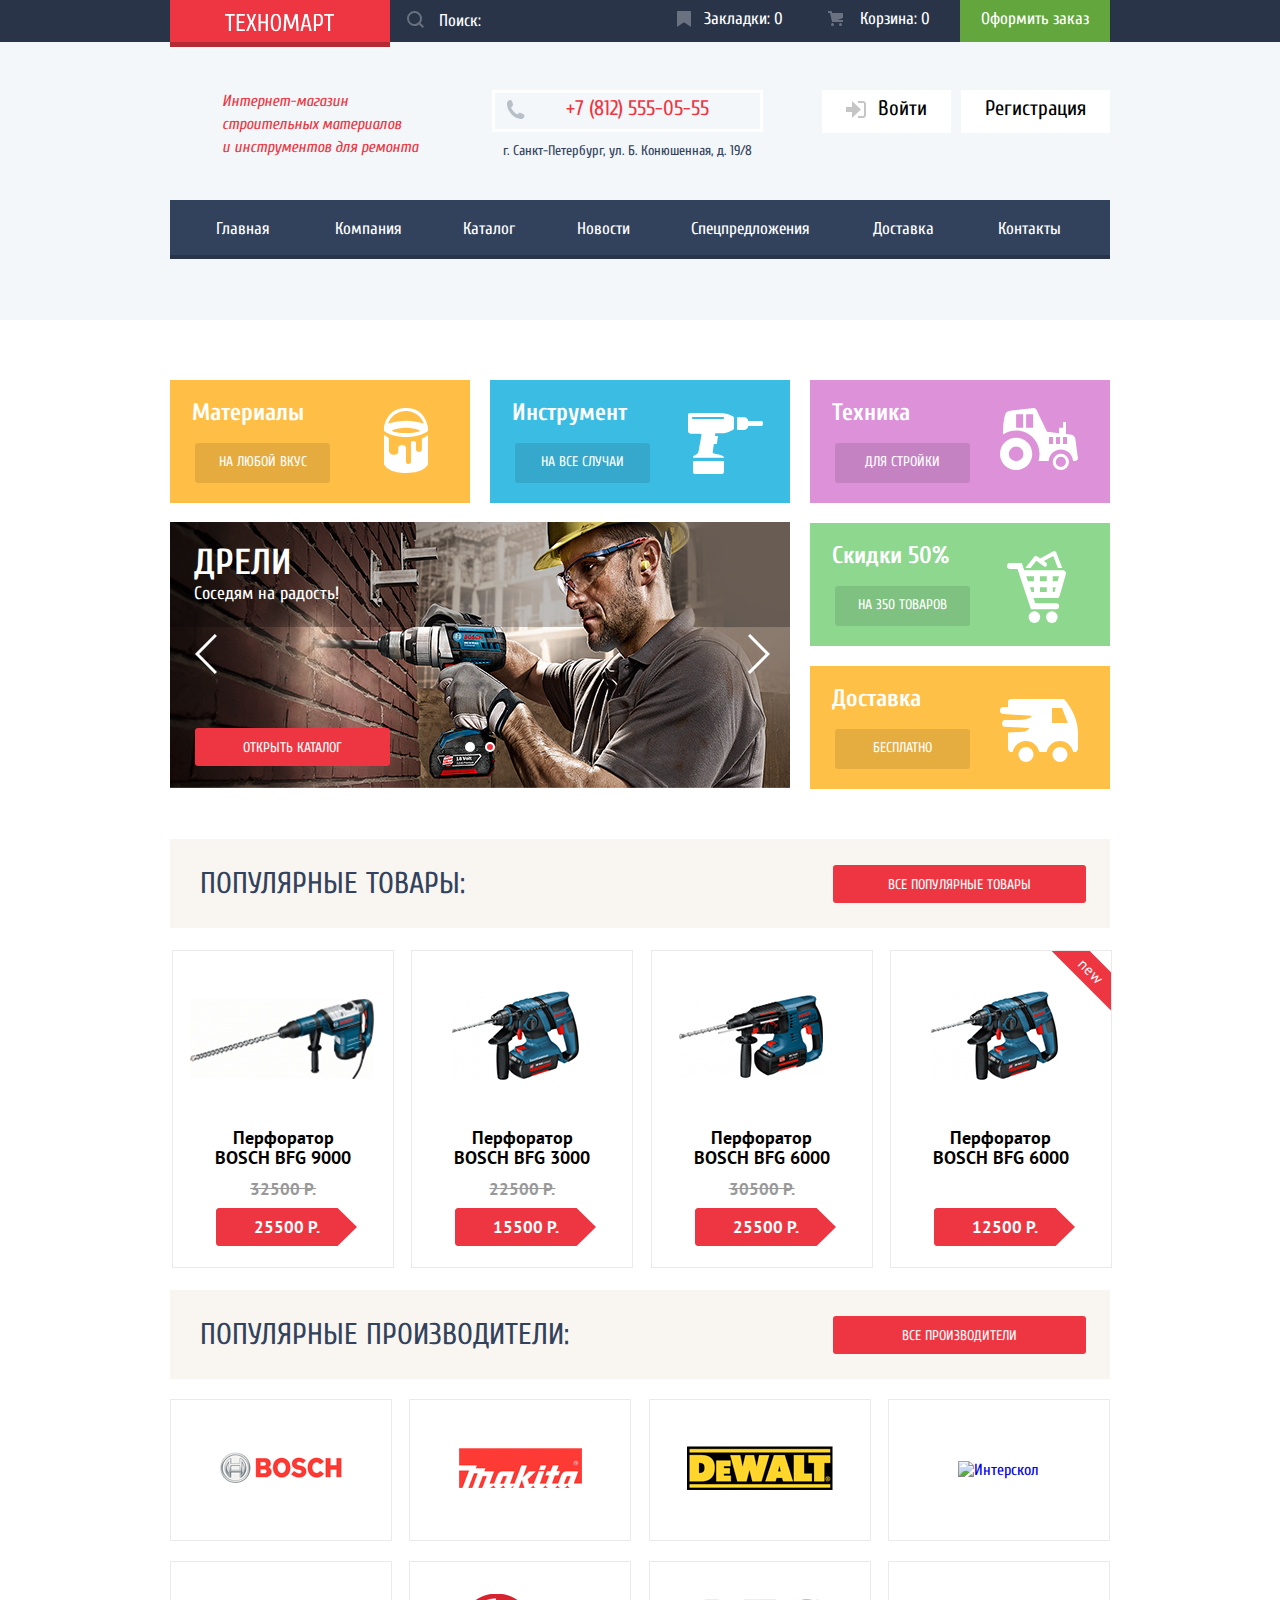
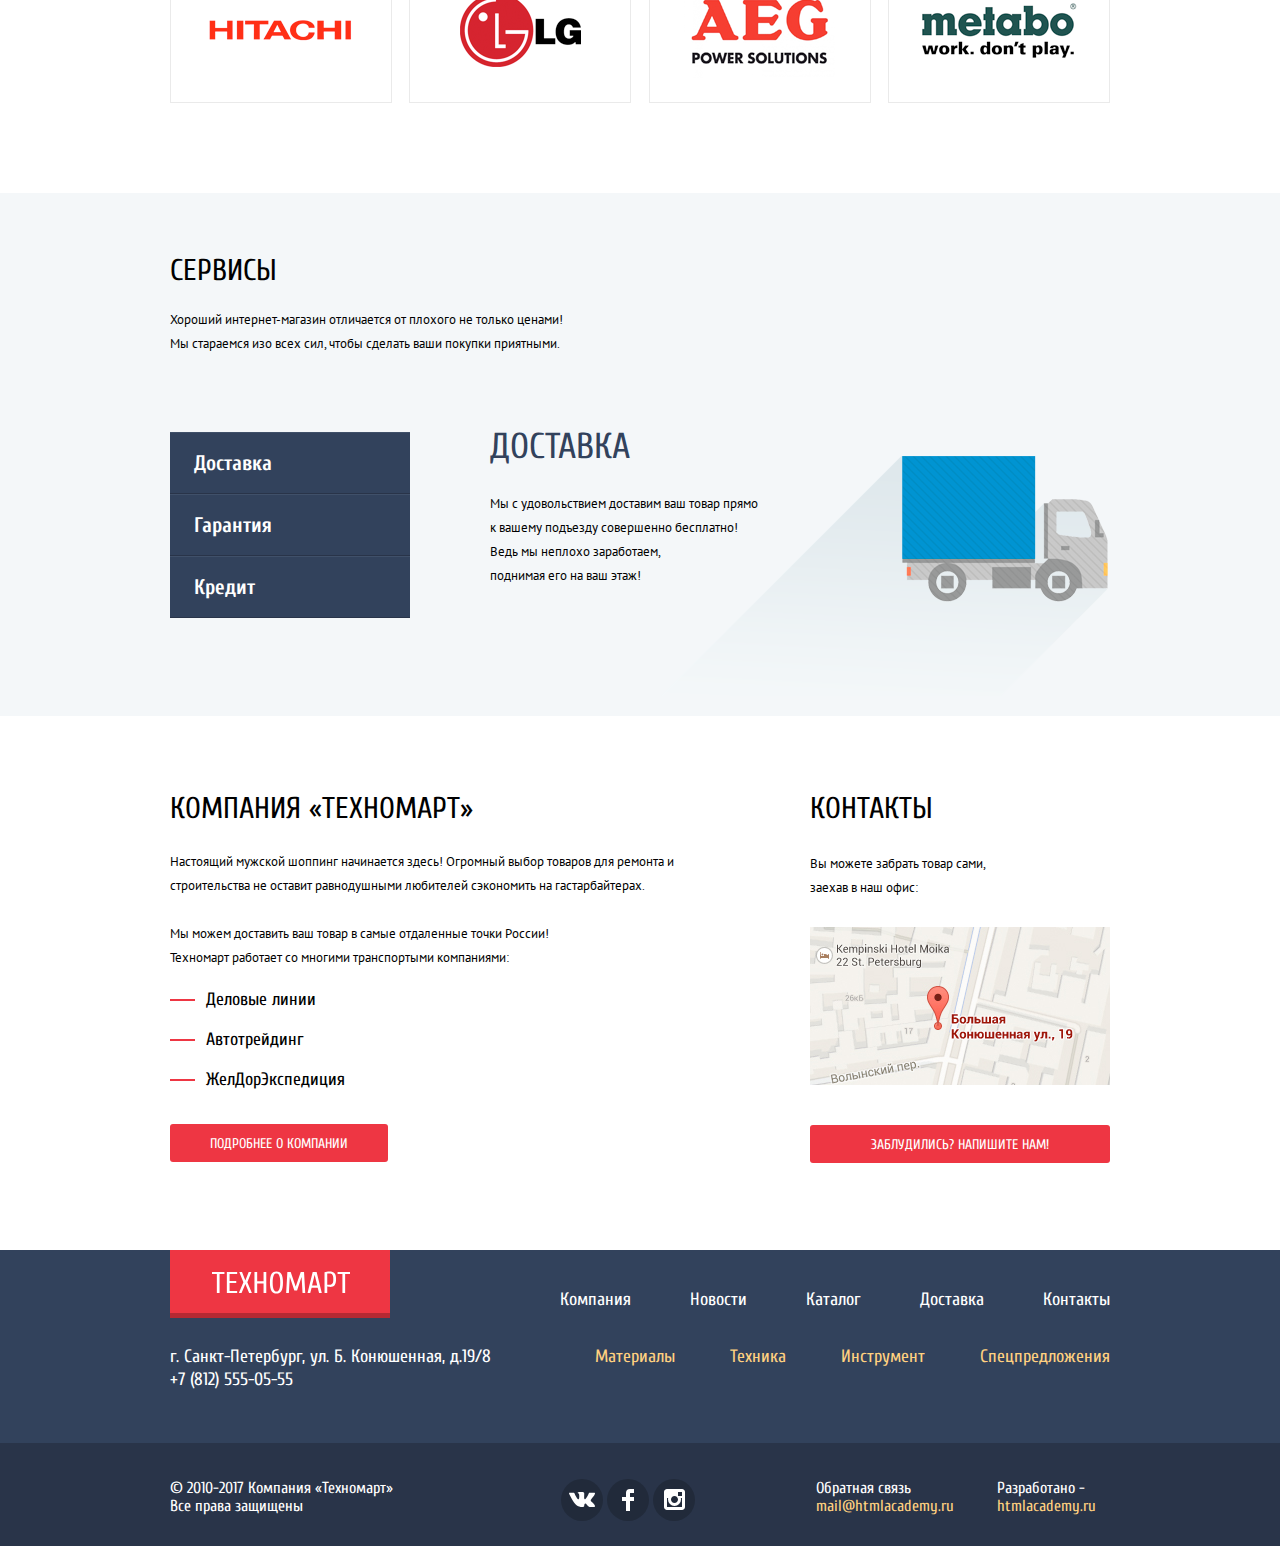
==== index.html @ 403ae190 "b13" ====
<!DOCTYPE html>
<html lang="ru">

<head>
  <meta charset="utf-8">
  <title>Техномарт - инструменты, техника, материалы</title>
  <link href="https://fonts.googleapis.com/css?family=Cuprum:400,400i,700%7CPT+Sans:400,700&display=swap&subset=cyrillic,cyrillic-ext" rel="stylesheet">
  <link type="text/css" href="css/style.css" rel="stylesheet">
</head>

<body>
  <header class="aligning-viewport stylized-background-header">
    <div class="top-header">
      <div class="aligning">
        <img class="logo-img-main logo-header-main" src="img/logo-technomart.svg" width="109" height="19" alt="Компания Техномарт">

        <form method="get" action="https://echo.htmlacademy.ru/" class="search">

          <label for="search" class="search-label">Поиск:</label>
          <input type="search" name="search" id="search" class="search-input" required>

          <button type="submit" class="search-button">
            <svg class="icon-search" width="17" height="17">
              <path d="M17 15.586l-3.542-3.542A7.465 7.465 0 0 0 15 7.5 7.5 7.5 0 1 0 7.5 15c1.71 0 3.282-.579 4.544-1.542L15.586 17 17 15.586zM2 7.5C2 4.467 4.467 2 7.5 2 10.532 2 13 4.467 13 7.5c0 3.032-2.468 5.5-5.5 5.5A5.506 5.506 0 0 1 2 7.5z" />
            </svg>
            <span class="visually-hidden">Найти</span>
          </button>

        </form>

        <div class="bookmarks"><a href="#nowhere" class="icon-bookmarks top-header-link">Закладки: 0</a></div>
        <div class="cart"><a href="#nowhere" class="icon-cart top-header-link">Корзина: 0</a></div>
        <div class="order"><a href="#nowhere" class="top-header-link">Оформить заказ</a></div>
      </div>
    </div>

    <div class="page-header aligning">
      <p class="slogan">Интернет-магазин строительных материалов и&nbsp;инструментов для ремонта</p>

      <div class="contacts-header">
        <div><a href="tel:+78125550555" class="icon-phone">+7 (812) 555-05-55</a></div>
        <address>г. Санкт-Петербург, ул. Б. Конюшенная, д. 19/8</address>
      </div>

      <div class="account">
        <a href="#nowhere" class="icon-login account-link">Войти</a>
        <a href="#nowhere" class="account-link">Регистрация</a>
      </div>
    </div>

    <nav class="page-nav">
      <ul class="page-nav-list">
        <li><a class="page-nav-link">Главная</a></li>
        <li><a class="page-nav-link" href="#nowhere">Компания</a></li>
        <li><a class="page-nav-link" href="inner.html">Каталог</a></li>
        <li><a class="page-nav-link" href="#nowhere">Новости</a></li>
        <li><a class="page-nav-link" href="#nowhere">Спецпредложения</a></li>
        <li><a class="page-nav-link" href="#nowhere">Доставка</a></li>
        <li><a class="page-nav-link" href="#nowhere">Контакты</a></li>
      </ul>
    </nav>
  </header>

  <main class="aligning-viewport content">

    <h1 class="visually-hidden content-caption">Компания Техномарт: материалы, инструменты и техника для строительства и ремонта</h1>

    <div class="aligning">
      <section>
        <ul class="features-block">
          <li><span class="visually-hidden">Товары</span>
            <ul>
              <li class="features-block-material">
                <div class="features-material-icon">
                  <p class="features-block-caption">Материалы
                  </p>
                  <p class="features-block-button"><a href="#nowhere">На любой вкус</a></p>
                </div>
              </li>
              <li class="features-block-instrument">
                <div class="features-instrument-icon">
                  <p class="features-block-caption">Инструмент</p>
                  <p class="features-block-button"><a href="#nowhere">На все случаи</a></p>
                </div>
              </li>
              <li class="features-block-technics">
                <div class="features-technics-icon">
                  <p class="features-block-caption">Техника</p>
                  <p class="features-block-button"><a href="#nowhere">для стройки</a></p>
                </div>
              </li>
            </ul>
          </li>
          <li class="features-block-sale">
            <div class="features-sale-icon">
              <p class="features-block-caption">Скидки 50%</p>
              <p class="features-block-button"><a href="#nowhere">На 350 товаров</a></p>
            </div>
          </li>
          <li class="features-block-delivery">
            <div class="features-delivery-icon">
              <p class="features-block-caption">Доставка</p>
              <p class="features-block-button"><a href="#nowhere">Бесплатно</a></p>
            </div>
          </li>
        </ul>
        <ul class="features-slider">
          <li class="features-slider-drills slider-visible">
            <h2 class="features-slider-caption">Дрели</h2>
            <p class="features-slider-description">Соседям на радость!</p>

            <div class="features-slider-switch">
              <button class="features-slider-previous" type="button">
                <span class="visually-hidden">Предыдущий слайд</span>
              </button>
              <button class="features-slider-next" type="button">
                <span class="visually-hidden">Следующий слайд</span>
              </button>
            </div>

            <a class="button button-link features-slider-button">Открыть каталог</a>
            <img class="features-slider-img" src="img/slider-drills.jpg" width="620" height="266" alt="Дрели">
          </li>
          <li class="features-slider-perforator">
            <h2 class="features-slider-caption">Перфораторы</h2>
            <p class="features-slider-description">Настоящие мужские игрушки</p>

            <div class="features-slider-switch">
              <button class="features-slider-previous" type="button">
                <span class="visually-hidden">Предыдущий слайд</span>
              </button>
              <button class="features-slider-next" type="button">
                <span class="visually-hidden">Следующий слайд</span>
              </button>
            </div>

            <p class="button features-slider-button"><a class="button-link" href="inner.html">Открыть каталог</a></p>
            <img class="features-slider-img" src="img/slider-perforators.jpg" width="620" height="266" alt="Перфораторы">
          </li>
        </ul>
      </section>
    </div>

    <div class="aligning">
      <section class="popular-items">
        <div class="caption-button">
          <h2>Популярные товары:</h2>
          <div class="button wide-button"><a class="button-link" href="#nowhere">Все популярные товары</a></div>
        </div>
        <table class="popular-product">
          <thead class="visually-hidden">
            <tr>
              <th>Изображение</th>
              <th>Наименование товара</th>
              <th>Метки</th>
              <th>Цена без скидки</th>
              <th>Актуальная цена</th>
              <th>Наличие</th>
            </tr>
          </thead>
          <tbody>
            <tr class="product-item">
              <td class="product-photo"><img src="img/perforator_4.png" alt="BOSCH BFG 9000" width="218" height="170">
              </td>
              <td class="product-name">Перфоратор BOSCH BFG 9000</td>
              <td class="product-mark"></td>
              <td class="product-price-special">32500 Р.</td>
              <td class="product-price">25500 Р.</td>
              <td class="product-availability">
                <a class="buy-link availability-buy" href="#buy-popup"> Купить </a>
                <a class="bookmarks-link availability-bookmarks" href="#nowhere"> В закладки </a>
              </td>
            </tr>
            <tr class="product-item">
              <td class="product-photo"><img src="img/perforator_1.png" alt="BOSCH BFG 3000" width="218" height="170">
              </td>
              <td class="product-name">Перфоратор BOSCH BFG 3000</td>
              <td class="product-mark"></td>
              <td class="product-price-special">22500 Р.</td>
              <td class="product-price">15500 Р.</td>
              <td class="product-availability">
                <a class="buy-link availability-buy" href="#buy-popup"> Купить </a>
                <a class="bookmarks-link availability-bookmarks" href="#nowhere"> В закладки </a>
              </td>
            </tr>
            <tr class="product-item">
              <td class="product-photo"><img src="img/perforator_2.png" alt="BOSCH BFG 6000" width="218" height="170">
              </td>
              <td class="product-name">Перфоратор BOSCH BFG 6000</td>
              <td class="product-mark"></td>
              <td class="product-price-special">30500 Р.</td>
              <td class="product-price">25500 Р.</td>
              <td class="product-availability">
                <a class="buy-link availability-buy" href="#buy-popup"> Купить </a>
                <a class="bookmarks-link availability-bookmarks" href="#nowhere"> В закладки </a>
              </td>
            </tr>
            <tr class="product-item">
              <td class="product-photo"><img src="img/perforator_3.png" alt="BOSCH BFG 2000" width="218" height="170">
              </td>
              <td class="product-name">Перфоратор BOSCH BFG 6000</td>
              <td class="product-mark">New</td>
              <td class="product-price-special"></td>
              <td class="product-price">12500 Р.</td>
              <td class="product-availability">
                <a class="buy-link availability-buy" href="#buy-popup"> Купить </a>
                <a class="bookmarks-link availability-bookmarks" href="#nowhere"> В закладки </a>
              </td>
            </tr>
          </tbody>
        </table>
      </section>
    </div>

    <div class="aligning">
      <section>
        <div class="caption-button">
          <h2>Популярные производители:</h2>
          <div class="button wide-button"><a class="button-link" href="#nowhere">Все производители</a></div>
        </div>
        <ul class="popular-brands">
          <li class="brands-list">
            <a class="brand-list-link" href="#nowhere"><img src="img/bosch.png" alt="BOSCH" width="126" height="37"></a>
          </li>
          <li class="brands-list">
            <a class="brand-list-link" href="#nowhere"><img src="img/makita.png" alt="Makita" width="123" height="40"></a>
          </li>
          <li class="brands-list">
            <a class="brand-list-link" href="#nowhere"><img src="img/dewalt.png" alt="DeWalt" width="146" height="44"></a>
          </li>
          <li class="brands-list">
            <a class="brand-list-link" href="#nowhere"><img src="img/interskol.png" alt="Интерскол" width="200" height="88"></a></li>
          <li class="brands-list">
            <a class="brand-list-link" href="#nowhere"><img src="img/hitachi.png" alt="Hitachi" width="169" height="31"></a></li>
          <li class="brands-list">
            <a class="brand-list-link" href="#nowhere"><img src="img/lg.png" alt="LG" width="121" height="73"></a></li>
          <li class="brands-list">
            <a class="brand-list-link" href="#nowhere"><img src="img/aeg.png" alt="AEG" width="151" height="96"></a></li>
          <li class="brands-list">
            <a class="brand-list-link" href="#nowhere"><img src="img/metabo.png" alt="Metabov" width="204" height="69"></a></li>
        </ul>
      </section>
    </div>

    <section class="service stylized-background">
      <div class="aligning">
        <div class="service-info">
          <h2 class="content-caption-h2">Сервисы</h2>
          <p class="content-text">Хороший интернет-магазин отличается от плохого не только ценами! Мы стараемся изо всех сил, чтобы сделать ваши покупки приятными.</p>
        </div>
        <div class="service-tabs">
          <ul class="service-tabs-name">
            <li class="service-tabs-list">
              <a class="service-tabs-link" href="#delivery">Доставка</a>
            </li>
            <li class="service-tabs-list service-garantee-show">
              <a class="service-tabs-link" href="#guarantee">Гарантия</a>
            </li>
            <li class="service-tabs-list">
              <a class="service-tabs-link" href="#credit">Кредит</a>
            </li>
          </ul>

          <div class="service-tabs-flipping">
            <section id="delivery" class="service-delivery-img service-slide">
              <h3 class="service-tabs-caption">Доставка</h3>
              <p class="service-flipping-delivery content-text">Мы с удовольствием доставим ваш товар прямо<br>к вашему подъезду совершенно бесплатно! Ведь&nbsp;мы неплохо заработаем,<br> поднимая его на ваш этаж!</p>
            </section>
            <section id="guarantee" class="service-guarantee-img service-slide">
              <h3 class="service-tabs-caption">Гарантия</h3>
              <p class="service-flipping-guarantee content-text">Если купленный у нас товар поломается или заискрит,<br>а также в случае пожара, спровоцированного его возгоранием, вы всегда можете быть уверены в нашей гарантии. Мы обменяем сгоревший товар на новый.<br> Дом уж восстановите как-нибудь сами.</p>
            </section>
            <section id="credit" class="service-credit-img service-slide">
              <h3 class="service-tabs-caption">Кредит</h3>
              <p class="service-flipping-credit content-text">Залезть в долговую яму стало проще!<br>Кредитные консультанты придут вам на помощь.</p>
              <p class="button service-flipping-button"><a class="button-link">Отправить заявку</a></p>
            </section>
          </div>
        </div>
      </div>
    </section>

    <div class="aligning">
      <section class="description">
        <h2 class="content-caption-h2">Компания &laquo;Техномарт&raquo;</h2>
        <p class="content-text">Настоящий мужской шоппинг начинается здесь! Огромный выбор товаров для ремонта и строительства не оставит равнодушными любителей сэкономить на гастарбайтерах.</p>
        <p class="content-text">Мы можем доставить ваш товар в самые отдаленные точки России!<br>Техномарт работает со многими транспортыми компаниями:</p>
        <ul class="content-list">
          <li class="content-list-item">Деловые линии</li>
          <li class="content-list-item">Автотрейдинг</li>
          <li class="content-list-item">ЖелДорЭкспедиция</li>
        </ul>
        <div class="button"><a class="button-link" href="#nowhere">Подробнее о компании</a></div>
      </section>
      <section class="page-map">
        <h2 class="content-caption-h2">Контакты</h2>
        <p class="content-text">Вы можете забрать товар сами, заехав в наш офис:</p>
        <div class="modal-map">
          <a class="contacts-button-map" href="https://goo.gl/maps/9koV3zUHDeqNueDq5">
            <img class="page-map-img" src="img/map.jpg" alt="Компания Техномарт на карте по адресу Санкт-Петербург, ул. Б.Конюшенная, д.19/8" width="300" height="158">
          </a>
        </div>
        <button class="button button-contacts-popup open-popup" type="button">Заблудились? Напишите Нам!</button>
      </section>
    </div>

    <div class="contacts-popup" id="contacts-popup">
      <div class="contacts-content">
        <form method="get" action="https://echo.htmlacademy.ru/">

          <div class="contacts-popup-required">
            <p>
              <label for="name">Ваше имя:</label>
              <input type="text" name="name" id="name" placeholder="Имя Фамилия" required>
            </p>
            <p>
              <label for="email">Ваш e-mail:</label>
              <input type="email" name="email" id="email" placeholder="email@example.com" required>
            </p>
          </div>

          <label for="message">Текст письма:</label>
          <textarea name="message" id="message" rows="5">В свободной форме</textarea>
          <button class="button submit-popup" type="submit">Отправить</button>
        </form>
      </div>
    </div>

  </main>

  <footer class="aligning-viewport">
    <section class="page-footer">
      <div class="aligning">
        <div class="logo-footer">
          <img class="logo-footer-img" src="img/logo-technomart.svg" width="138" height="23" alt="Компания Техномарт">
        </div>

        <nav class="nav-site">
          <ul>
            <li><a class="nav-site-link" href="#nowhere">Компания</a></li>
            <li><a class="nav-site-link" href="#nowhere">Новости</a></li>
            <li><a class="nav-site-link" href="inner.html">Каталог</a></li>
            <li><a class="nav-site-link" href="#nowhere">Доставка</a></li>
            <li><a class="nav-site-link" href="#nowhere">Контакты</a></li>
          </ul>
        </nav>

        <div class="contacts-footer">
          <address>г. Санкт-Петербург, ул. Б. Конюшенная, д.19/8</address>
          <a href="tel:+78125550555">+7 (812) 555-05-55</a>
        </div>

        <nav class="nav-category">
          <ul>
            <li><a class="nav-category-link" href="#nowhere">Материалы</a></li>
            <li><a class="nav-category-link" href="#nowhere">Техника</a></li>
            <li><a class="nav-category-link" href="#nowhere">Инструмент</a></li>
            <li><a class="nav-category-link" href="#nowhere">Спецпредложения</a></li>
          </ul>
        </nav>
      </div>

    </section>
    <section class="bottom-footer">
      <div class="aligning">
        <div class="copyright">
          <p>&#169; 2010-2017 Компания &laquo;Техномарт&raquo; Все права защищены</p>
        </div>

        <div class="socials">
          <ul>
            <li>
              <a href="https://vk.com/" class="icon-vk">
                <span class="visually-hidden">ВКонтакте Техномарт</span>
              </a>
            </li>
            <li>
              <a href="https://facebook.com/‎" class="icon-fb">
                <span class="visually-hidden">Фейсбук Техномарт</span>
              </a>
            </li>
            <li>
              <a href="https://instagram.com/" class="icon-insta">
                <span class="visually-hidden">Инстаграм Техномарт</span>
              </a>
            </li>
          </ul>
        </div>

        <div class="copyright-developer">
          <p>Обратная связь&nbsp;
            <a href="mailto:mail@htmlacademy.ru">mail@htmlacademy.ru</a>
          </p>
          <p>Разработано -&nbsp;
            <a href="https://htmlacademy.ru/intensive/htmlcss">htmlacademy.ru</a>
          </p>
        </div>

      </div>
    </section>
  </footer>

  <script src="js/script.js"></script>

</body>

</html>
---- css/style.css ----
body {
  font-family: "Cuprum", "Arial Narrow", sans-serif;
  margin: 0px;
}

a {
  text-decoration: none;
}

.visually-hidden:not(:focus):not(:active),
input[type="checkbox"].visually-hidden,
input[type="radio"].visually-hidden {
  position: absolute;
  width: 1px;
  height: 1px;
  margin: -1px;
  border: 0;
  padding: 0;
  white-space: nowrap;
  clip-path: inset(100%);
  clip: rect(0 0 0 0);
  overflow: hidden;
}

.aligning {
  width: 940px;
  display: flex;
  flex-direction: row;
  flex-wrap: wrap;
  flex-shrink: 0;
  margin-left: auto;
  margin-right: auto;
  padding-left: 10px;
  padding-right: 10px;
}

.aligning-viewport {
  min-width: 960px;
}

.content {
  background-color: #ffffff;
}

.content-caption {
  text-transform: uppercase;
}

.content-caption-h2 {
  margin-bottom: 20px;
  font-size: 30px;
  font-weight: normal;
  text-transform: uppercase;
}

.content-text {
  margin-top: 0px;
  margin-bottom: 20px;
  font-family: "PT Sans", "Arial", sans-serif;
  font-size: 13px;
  line-height: 24px;
}

.caption-button {
  width: 886px;
  height: 89px;
  display: flex;
  flex-wrap: wrap;
  flex-direction: row;
  justify-content: space-between;
  align-items: center;
  margin-top: 20px;
  margin-bottom: 20px;
  padding-left: 30px;
  padding-right: 24px;
  background-color: #f9f5f0;
}

.caption-button h2 {
  font-size: 30px;
  text-transform: uppercase;
  font-weight: normal;
  color: #32425c;
}

.button {
  min-width: 197px;
  height: 38px;
  position: relative;
  font-family: "Cuprum", "Arial Narrow", sans-serif;
  text-align: center;
  text-transform: uppercase;
  border: 0px;
  border-radius: 3px;
  color: #ffffff;
  background-color: #ee3643;
  cursor: pointer;
}

.wide-button {
  width: 253px;
}

.button-link {
  padding-top: 10px;
  padding-bottom: 10px;
  padding-left: 40px;
  padding-right: 40px;
  font-family: "Cuprum", "Arial Narrow", sans-serif;
  font-size: 14px;
  line-height: 40px;
  text-decoration: none;
  text-transform: uppercase;
  color: #ffffff;
}

.button:hover {
  background-color: #ca2c37;
}

.button:active {
  background-color: #ba2732;
}

.stylized-background {
  background-color: #f4f7f9;
}

.stylized-background-header {
  height: 320px;
  background-color: #f4f7f9;
}

/*  Логотип компании в шапке  */
.logo-header-main {
  width: 220px;
  height: 42px;
  background-color: #ee3643;
}

.logo-header {
  width: 220px;
  height: 42px;
  background-color: #ee3643;
}

.logo-header:hover {
  background-color: #ca2c37;
}

.logo-header:active {
  background-color: #ba2732;
}

.logo-img-main {
  width: 109px;
  height: 19px;
  padding-top: 13px;
  padding-bottom: 10px;
  padding-left: 55px;
  padding-right: 56px;
  box-shadow: 0 5px 0 0 #b52933;
}

.logo-header-img {
  width: 109px;
  height: 19px;
  padding-top: 13px;
  padding-bottom: 10px;
  padding-left: 55px;
  padding-right: 56px;
  box-shadow: 0 5px 0 0 #b52933;
}

.logo-header-img:hover {
  box-shadow: 0 5px 0 0 #9a212a;
}

.logo-header-img:active {
  box-shadow: 0 5px 0 0 #8e1e26;
}

/*  Верхнее меню: Поиск, Закладки, Корзина, Оформить заказ  */

.top-header {
  display: flex;
  flex-direction: row;
  flex-wrap: wrap;
  justify-content: space-between;
  min-height: 42px;
  font-size: 17px;
  background-color: #293449;
  line-height: 18px;
}

.top-header-link {
  padding-top: 10px;
  padding-bottom: 10px;
  padding-left: 10px;
  padding-right: 10px;
  text-align: center;
  text-decoration: none;
  color: #ffffff;
}

.top-header-link:active {
  color: rgba(255, 255, 255, 0.6);
}

.search {
  position: relative;
  display: flex;
  flex-grow: 2;
}

.search-label {
  position: absolute;
  top: 12px;
  left: 49px;
  color: #ffffff;
}

.search-input {
  width: 220px;
  font: inherit;
  box-sizing: border-box;
  padding: 0px 5px;
  margin: 0px;
  border: none;
  color: #ffffff;
  background-color: #293449;
}

.search-input:hover {
  background-color: #212a3a;
}

.search-input:focus,
.search-input:valid {
  z-index: 10;
  color: #000000;
  background-color: #ffffff;
}

.search-input:not(:valid) {
  box-shadow: none;
}

.search-button {
  font: inherit;
  order: -1;
  padding-left: 17px;
  padding-right: 10px;
  border: none;
  color: rgba(255, 255, 255, 0.3);
  background-color: #293449;
}

.search-button:hover {
  color: #ffffff;
  background-color: #212a3a;
}

.search-input:focus + .search-button {
  color: #ee3643;
  background-color: #ffffff;
}

.icon-search {
  fill: currentColor;
  cursor: pointer;
}

.bookmarks {
  display: flex;
  margin-right: 25px;
  flex-direction: row;
  flex-wrap: wrap;
  justify-content: space-around;
}

.bookmarks .icon-bookmarks::before {
  display: inline-block;
  width: 17px;
  height: 17px;
  vertical-align: middle;
  padding-right: 10px;
  background: url("../img/icon-bookmarks.svg") no-repeat;
  opacity: 0.3;
  content: "";
}

.bookmarks:hover .icon-bookmarks::before {
  opacity: 1;
}

.cart {
  display: flex;
  margin-right: 0px;
  padding-right: 20px;
  flex-direction: row;
  flex-wrap: wrap;
  justify-content: space-around;
}

.cart-filled {
  background-color: #ee3643;
}

.cart .icon-cart::before {
  display: inline-block;
  width: 17px;
  height: 17px;
  vertical-align: middle;
  padding-right: 5px;
  padding-left: 10px;
  background: url("../img/icon-cart.svg") no-repeat;
  opacity: 0.3;
  content: "";
}

.cart:hover .icon-cart::before {
  opacity: 1;
}

.order {
  width: 150px;
  display: flex;
  flex-direction: row;
  flex-wrap: wrap;
  justify-content: center;
  padding-top: 0px;
  background: #63a63e;
}

.order a {
  padding-left: 20px;
  padding-right: 20px;
}

.order:hover {
  background-color: #5fbb2d;
}

.order:active {
  background-color: #518534;
}

/*  Шапка страницы: Слоган магазина, контакты, Личный кабинет  */

.page-header {
  height: 80px;
  display: flex;
  flex-direction: row;
  flex-wrap: wrap;
  justify-content: space-between;
  padding-top: 48px;
  padding-bottom: 30px;
}

.slogan {
  width: 200px;
  margin-top: 0px;
  margin-right: 40px;
  padding-left: 52px;
  font-family: "Cuprum", "Arial Narrow", sans-serif;
  font-style: italic;
  font-size: 16px;
  line-height: 23px;
  color: #ee3643;
}

.contacts-header div {
  width: 265px;
  min-height: 30px;
  margin-right: 20px;
  display: flex;
  flex-direction: row;
  flex-wrap: wrap;
  align-content: center;
  justify-content: space-around;
  border: 3px #ffffff solid;
}

.contacts-header a {
  padding-top: 5px;
  padding-bottom: 10px;
  padding-left: 10px;
  padding-right: 50px;
  text-decoration: none;
  font-size: 21px;
  line-height: 21px;
  color: #ee3643;
}

.contacts-header .icon-phone::before {
  display: inline-block;
  width: 20px;
  height: 19px;
  vertical-align: middle;
  margin-right: 40px;
  margin-left: 0px;
  padding-left: 0px;
  background: url("../img/icon-phone.svg") no-repeat;
  background-position: 0px 0px;
  content: "";
}

.contacts-header address {
  margin-top: 10px;
  margin-right: 20px;
  text-align: center;
  text-decoration: none;
  font-style: normal;
  font-size: 14px;
  color: #32425c;
}

.account {
  min-width: 100px;
  height: 45px;
  display: flex;
  flex-direction: row;
  flex-wrap: wrap;
  justify-content: space-between;
}

.account-link {
  height: 35px;
  display: block;
  margin-left: 10px;
  padding-top: 8px;
  padding-left: 24px;
  padding-right: 24px;
  font-size: 21px;
  line-height: 21px;
  text-decoration: none;
  color: #000000;
  background-color: #ffffff;
}

.account-link:hover {
  color: #ee3643;
}

.account-link:active {
  color: rgba(0, 0, 0, 0.3);
}

.account .icon-user::before {
  display: inline-block;
  width: 20px;
  height: 18px;
  margin-right: 2px;
  padding-right: 10px;
  vertical-align: middle;
  background: url("../img/icon-user.svg") no-repeat;
  content: "";
}

.account .icon-login::before {
  display: inline-block;
  width: 15px;
  height: 17px;
  vertical-align: middle;
  margin-right: 0px;
  padding-left: 0px;
  padding-right: 17px;
  background: url("../img/icon-login.svg") no-repeat;
  background-position: 0px 0px;
  content: "";
}

.account-user {
  height: 35px;
  display: block;
  margin-left: 3px;
  padding-top: 10px;
  padding-left: 13px;
  padding-right: 26px;
  font-size: 21px;
  line-height: 21px;
  text-decoration: none;
  color: #000000;
  background-color: #ffffff;
}

.account .icon-logout {
  display: block;
  width: 20px;
  height: 45px;
  padding: 0px 11px;
  background: url("../img/icon-logout.svg") no-repeat;
  background-position: 11px 12px;
  background-color: #ffffff;
}

.account-active {
  width: 210px;
  display: flex;
  flex-direction: row;
  flex-wrap: wrap;
  justify-content: space-between;
  margin-top: 5px;
  margin-left: 20px;
}

.account-active::before {
  content: "•";
  order: 2;
}

.account-active a:nth-child(1) {
  order: 1;
}

.account-active a:nth-child(2) {
  order: 3;
}

.account-active-link {
  font-size: 16px;
  color: #32425c;
  text-decoration: underline;
}

.account-active-link:hover {
  color: #ee3643;
}

.account-active-link:active {
  color: rgba(0, 0, 0, 0.3);
}

/*  Хлебные крошки */

.breadcrumbs ul {
  margin-top: 20px;
  padding-left: 0px;
  display: flex;
  flex-direction: row;
  flex-wrap: wrap;
  justify-content: space-between;
  font-family: "PT Sans", "Arial", sans-serif;
  font-size: 13px;
  text-transform: uppercase;
  list-style-type: none;
}

.breadcrumbs-link {
  padding-top: 5px;
  padding-bottom: 10px;
  margin-left: 19px;
  text-decoration: none;
  color: #000000;
}

.breadcrumbs-link::before {
  display: inline-block;
  width: 8px;
  height: 12px;
  margin-right: 13px;
  vertical-align: middle;
  background: url("../img/icon-right-small.svg") no-repeat;
  content: "";
}

.breadcrumbs-home {
  display: inline-block;
  width: 14px;
  height: 12px;
  padding: 10px 2px;
  vertical-align: middle;
}

.breadcrumbs .icon-home {
  width: 14px;
  height: 18px;
  display: inline-block;
  vertical-align: middle;
  background: url("../img/icon-home.svg") no-repeat;
  background-position: 0px 3px;
  content: "";
}

/* Навигация по странице: Главная, Компания, Каталог, Новости, Спецпредложения, Доставка, Контакты  */

.page-nav {
  width: 940px;
  margin-top: 0px;
  margin-bottom: 50px;
  margin-left: auto;
  margin-right: auto;
  padding: 0px;
  font-size: 17px;
  line-height: 17px;
  text-align: center;
  background-color: #32425c;
  border-bottom: 4px #293449 solid;
}

.page-nav-list {
  width: 940px;
  min-height: auto;
  display: flex;
  flex-direction: row;
  flex-wrap: wrap;
  align-content: center;
  justify-content: center;
  list-style-type: none;
  margin: 0px;
  padding: 0px;
}

.page-nav-list li:nth-child(1) {
  margin-left: 4px;
  margin-right: 5px;
}

.page-nav-list li:nth-child(3),
.page-nav-list li:nth-child(4) {
  margin-left: 1px;
  margin-right: 1px;
}

.page-nav-list li:nth-child(6) {
  margin-left: 3px;
  margin-right: 2px;
}

.page-nav-list li:nth-child(7) {
  margin-left: 2px;
  margin-right: 7px;
}

.page-nav-link {
  display: inline-block;
  min-width: auto;
  min-height: 20px;
  margin: 0px;
  padding-top: 20px;
  padding-bottom: 15px;
  padding-left: 30px;
  padding-right: 30px;
  vertical-align: middle;
  text-decoration: none;
  color: #ffffff;
  user-select: none;
}

.page-nav-link:link:hover {
  background-color: #293449;
}

.page-nav-link:link:active {
  color: rgba(255, 255, 255, 0.5);
}

/* Плитки на Главной: Материалы, Инструмент, Техника, Скидки, Доставка */

.features-block {
  padding: 0px;
  margin-top: 60px;
  display: flex;
  flex-direction: row;
  flex-wrap: wrap;
  justify-content: space-between;
  list-style-type: none;
}

.features-block ul {
  padding: 0;
  display: flex;
}

.features-block-caption {
  width: 200px;
  margin-top: 10px;
  margin-left: 22px;
  margin-bottom: 10px;
  font-size: 24px;
  line-height: 30px;
  font-weight: bold;
  color: #ffffff;
}

.features-block-button {
  width: 135px;
  min-height: 30px;
  font-size: 14px;
  text-transform: uppercase;
  text-align: center;
  margin-top: 15px;
  margin-bottom: 20px;
  margin-left: 25px;
  padding-top: 10px;
  color: #ffffff;
  background-color: rgba(0, 0, 0, 0.1);
  border-radius: 3px;
}

.features-block-button:hover {
  background-color: rgba(0, 0, 0, 0.2);
}

.features-block-button:active {
  background-color: rgba(0, 0, 0, 0.3);
}

.features-block-button a {
  color: #ffffff;
}

.features-block-material {
  width: 300px;
  min-height: 123px;
  display: flex;
  flex-direction: row;
  flex-wrap: wrap;
  align-items: flex-end;
  justify-content: space-between;
  margin-top: 0px;
  margin-bottom: 20px;
  margin-left: 0px;
  margin-right: 20px;
  background-color: #ffbf47;
}

.features-material-icon {
  width: 300px;
  min-height: auto;
  display: block;
  margin-bottom: 0px;
  vertical-align: top;
  background: url("../img/icon-1.svg") no-repeat;
  background-position-x: 214px;
  background-position-y: 20px;
}

.features-block-instrument {
  width: 300px;
  min-height: 123px;
  display: flex;
  flex-direction: row;
  flex-wrap: wrap;
  align-items: flex-end;
  justify-content: space-between;
  margin-top: 0px;
  margin-bottom: 20px;
  margin-left: 0px;
  margin-right: 20px;
  background-color: #3bbce3;
}

.features-instrument-icon {
  width: 300px;
  min-height: auto;
  display: block;
  vertical-align: top;
  background: url("../img/icon-2.svg") no-repeat;
  background-position-x: 198px;
  background-position-y: 25px;
}

.features-block-technics {
  width: 300px;
  height: 123px;
  display: flex;
  flex-direction: row;
  flex-wrap: wrap;
  align-items: flex-end;
  justify-content: space-between;
  margin-bottom: 20px;
  background-color: #dc91d8;
}

.features-technics-icon {
  width: 300px;
  min-height: auto;
  display: block;
  margin-bottom: 0px;
  vertical-align: top;
  background: url("../img/icon-3.svg") no-repeat;
  background-position-x: 190px;
  background-position-y: 20px;
}

.features-block-sale {
  width: 300px;
  height: 123px;
  display: flex;
  flex-direction: row;
  flex-wrap: wrap;
  align-items: flex-end;
  justify-content: space-between;
  margin-bottom: 20px;
  margin-left: 640px;
  background-color: #8ed78f;
}

.features-sale-icon {
  width: 300px;
  min-height: auto;
  display: block;
  margin-bottom: 0px;
  vertical-align: top;
  background: url("../img/icon-4.svg") no-repeat;
  background-position-x: 197px;
  background-position-y: 20px;
}

.features-block-delivery {
  width: 300px;
  height: 123px;
  display: flex;
  flex-direction: row;
  flex-wrap: wrap;
  align-items: flex-end;
  justify-content: space-between;
  margin-left: 640px;
  background-color: #ffc047;
}

.features-delivery-icon {
  width: 300px;
  min-height: auto;
  display: block;
  margin-bottom: 0px;
  vertical-align: top;
  background: url("../img/icon-5.svg") no-repeat;
  background-position-x: 190px;
  background-position-y: 25px;
}

.features-slider {
  width: 595px;
  position: relative;
  margin-top: -283px;
  min-height: 266px;
  padding: 0;
  background-color: #ffffff;
  list-style-type: none;
}

.features-slider li {
  display: flex;
  flex-direction: column;
  min-height: 266px;
}

.features-slider-drills {
  z-index: 0;
  position: absolute;
}

.features-slider-drills::before {
  content: "";
  position: absolute;
  bottom: 36px;
  left: 295px;
  width: 6px;
  height: 6px;
  border: 2px solid #ffffff;
  border-radius: 50%;
  background-color: #ffffff;
}

.features-slider-drills::after {
  content: "";
  position: absolute;
  bottom: 36px;
  right: 295px;
  width: 6px;
  height: 6px;
  border: 2px solid #ffffff;
  border-radius: 50%;
  background-color: #ee3643;
}

.features-slider-perforator {
  z-index: 0;
  position: absolute;
}

.features-slider-perforator::before {
  content: "";
  position: absolute;
  bottom: 36px;
  left: 295px;
  width: 6px;
  height: 6px;
  border: 2px solid #ffffff;
  border-radius: 50%;
  background-color: #ee3643;
}

.features-slider-perforator::after {
  content: "";
  position: absolute;
  bottom: 36px;
  right: 295px;
  width: 6px;
  height: 6px;
  border: 2px solid #ffffff;
  border-radius: 50%;
  background-color: #ffffff;
}

.slider-visible {
  z-index: 5;
}

.features-slider-caption {
  margin: 0 24px;
  padding-top: 20px;
  font-size: 36px;
  text-transform: uppercase;
  color: #ffffff;
}

.features-slider-description {
  margin: 0 24px;
  font-size: 18px;
  color: #ffffff;
}

.features-slider-switch {
  display: flex;
  flex-direction: row;
  justify-content: space-between;
  margin: 30px 20px 30px 25px;
  padding: 0px;
}

.features-slider-previous {
  width: 22px;
  height: 40px;
  background: url("../img/icon-left.svg") no-repeat;
  border: none;
}

.features-slider-next {
  width: 22px;
  height: 40px;
  margin-left: auto;
  background: url("../img/icon-right.svg") no-repeat;
  border: none;
}

.features-slider-button {
  margin: auto;
  margin-left: 25px;
  margin-bottom: 22px;
  min-width: 195px;
  min-height: 38px;
  padding: 0;
}

.features-slider-img {
  order: -1;
  width: 620px;
  min-height: 266px;
  margin: 0;
  margin-bottom: -266px;
}

/*  Фильтры каталога товаров  */
.filter-background {
  min-height: 30px;
  border-radius: 3px;
  background-color: #f7f3ec;
}

.catalog-filter {
  width: 220px;
  padding-left: 0px;
  margin-left: auto;
  margin-right: 20px;
}

.filter-caption {
  margin: 0px;
  padding-top: 10px;
  padding-bottom: 0px;
  padding-left: 20px;
  font-family: "PT Sans", "Arial", sans-serif;
  font-size: 13px;
  line-height: 18px;
  font-weight: normal;
  text-transform: uppercase;
}

.catalog-filter fieldset {
  font-family: "PT Sans", "Arial", sans-serif;
  font-size: 15px;
  line-height: 20px;
  text-transform: uppercase;
  border: none;
}

.catalog-filter button[type="submit"] {
  width: 140px;
  height: 38px;
  margin-top: 50px;
  font-family: "PT Sans", "Arial", sans-serif;
  font-size: 13px;
  text-transform: uppercase;
  background-color: #ffffff;
  border: 1px #e5e5e5 solid;
  border-radius: 3px;
}

.filter-price {
  width: 220px;
  padding-left: 0px;
}

.filter-price legend {
  margin-top: 15px;
  font-size: 18px;
  line-height: 24px;
  text-transform: uppercase;
  font-weight: 700;
}

.price-range {
  margin-top: 10px;
}

.range-controls {
  position: relative;
  height: 40px;
  margin-bottom: 10px;
  padding-top: 40px;
  padding-right: 25px;
  padding-left: 30px;
  border-radius: 3px;
}

.range-controls .scale {
  height: 2px;
  background: #d7dcde;
}

.range-controls .bar {
  width: 80%;
  height: 2px;
  background: #00ca74;
}

.toggle {
  position: absolute;
  top: 31px;
  left: 0;
  display: block;
  width: 20px;
  height: 20px;
  padding: 0;
  background-color: #ababab;
  box-shadow: 0 2px 1px 0 #cfcfcf;
  border: 8px #ffffff solid;
  border-radius: 50%;
  cursor: grab;
}

.toggle:active {
  cursor: grabbing;
}

.range-controls .controls-min {
  left: 20px;
}

.range-controls .controls-max {
  left: 160px;
}

.price-controls {
  display: flex;
  justify-content: space-between;
  font-size: 0;
}

.price-controls input {
  width: 90px;
  height: 35px;
  margin-bottom: 15px;
  display: flex;
  flex-direction: row;
  flex-wrap: wrap;
  text-align: center;
  font-family: "PT Sans", "Arial", sans-serif;
  font-size: 17px;
  font-weight: normal;
  background-color: #f7f3ec;
  border: 0px;
}

.price-controls input[type="number"] {
  -moz-appearance: textfield;
}

.price-controls input[type="number"]::-webkit-outer-spin-button,
.price-controls input[type="number"]::-webkit-inner-spin-button {
  -webkit-appearance: none;
  margin: 0;
}

.price-controls span {
  width: 10px;
  height: 1px;
  display: inline-block;
  vertical-align: middle;
  margin-top: 20px;
  background-color: #000000;
}

.filter-brand {
  margin-left: 0px;
  padding-left: 0px;
}

.filter-brand legend {
  width: 220px;
  margin-left: auto;
  margin-right: 10px;
  padding-top: 23px;
  padding-left: 0px;
  text-transform: uppercase;
  font-size: 17px;
  font-weight: bold;
  border-top: 1px #e5e5e5 solid;
}

.filter-brand ul {
  margin-bottom: -10px;
  padding: 0px;
  list-style-type: none;
}

.filter-charging {
  margin-left: 0px;
  padding-left: 0px;
}

.filter-charging legend {
  width: 220px;
  margin-left: auto;
  padding-top: 23px;
  padding-left: 0px;
  text-transform: uppercase;
  font-size: 17px;
  font-weight: bold;
  border-top: 1px #e5e5e5 solid;
}

.filter-charging ul {
  padding: 0px;
  list-style-type: none;
}

.filter-option {
  margin-bottom: 20px;
}

.filter-option label {
  display: inline-block;
  position: relative;
  padding-left: 35px;
  vertical-align: middle;
  cursor: pointer;
  user-select: none;
}

.filter-input-checkbox + label::before {
  width: 27px;
  height: 23px;
  left: 0px;
  top: 0px;
  position: absolute;
  background-image: url("data:image/svg+xml,%3Csvg xmlns='http://www.w3.org/2000/svg' width='23' height='23' viewBox='0 0 23 23'%3E%3Cpath fill='%23c5c5c5' d='M20 2c.542 0 1 .458 1 1v17c0 .542-.458 1-1 1H3c-.542 0-1-.458-1-1V3c0-.542.458-1 1-1h17m0-2H3C1.35 0 0 1.35 0 3v17c0 1.65 1.35 3 3 3h17c1.65 0 3-1.35 3-3V3c0-1.65-1.35-3-3-3z'/%3E%3C/svg%3E%0A");
  background-repeat: no-repeat;
  background-position: 0 0;
  content: "";
}

.filter-input-checkbox:focus + label::before,
.filter-input-checkbox + label:hover::before {
  background-image: url("data:image/svg+xml,%3Csvg xmlns='http://www.w3.org/2000/svg' width='23' height='23' viewBox='0 0 23 23'%3E%3Cpath fill='%23b5b5b5' d='M20 2c.542 0 1 .458 1 1v17c0 .542-.458 1-1 1H3c-.542 0-1-.458-1-1V3c0-.542.458-1 1-1h17m0-2H3C1.35 0 0 1.35 0 3v17c0 1.65 1.35 3 3 3h17c1.65 0 3-1.35 3-3V3c0-1.65-1.35-3-3-3z'/%3E%3C/svg%3E%0A");
}

.filter-input-checkbox:disabled + label {
  opacity: 0.3;
  color: rgba(0, 0, 0, 0.4);
}

.filter-input-checkbox:checked + label::after {
  width: 27px;
  height: 23px;
  position: absolute;
  top: 0px;
  left: 0px;
  background-image: url("data:image/svg+xml,%3Csvg xmlns='http://www.w3.org/2000/svg' width='27' height='23' viewBox='0 0 27 23'%3E%3Cpath fill='%23c5c5c5' d='M7.285 7.486l-2.829 2.829 7.783 7.783L26.171 4.166l-2.828-2.829-11.104 11.102z'/%3E%3Cpath fill='%23c5c5c5' d='M21 20c0 .542-.458 1-1 1H3c-.542 0-1-.458-1-1V3c0-.542.458-1 1-1h16.908L21.493.415A2.96 2.96 0 0 0 20 0H3C1.35 0 0 1.35 0 3v17c0 1.65 1.35 3 3 3h17c1.65 0 3-1.35 3-3v-9.829l-2 2V20z'/%3E%3C/svg%3E ");
  background-repeat: no-repeat;
  background-position: 0 0;
  content: "";
}

.filter-input-checkbox:checked:focus + label::after,
.filter-input-checkbox:checked + label:hover::after {
  background-image: url("data:image/svg+xml,%3Csvg xmlns='http://www.w3.org/2000/svg' width='27' height='23' viewBox='0 0 27 23'%3E%3Cpath fill='%23b5b5b5' d='M7.285 7.486l-2.829 2.829 7.783 7.783L26.171 4.166l-2.828-2.829-11.104 11.102z'/%3E%3Cpath fill='%23c5c5c5' d='M21 20c0 .542-.458 1-1 1H3c-.542 0-1-.458-1-1V3c0-.542.458-1 1-1h16.908L21.493.415A2.96 2.96 0 0 0 20 0H3C1.35 0 0 1.35 0 3v17c0 1.65 1.35 3 3 3h17c1.65 0 3-1.35 3-3v-9.829l-2 2V20z'/%3E%3C/svg%3E ");
}

.filter-input-radio + label::before {
  width: 25px;
  height: 25px;
  left: 0px;
  top: -2px;
  position: absolute;
  background-image: url("data:image/svg+xml,%3Csvg xmlns='http://www.w3.org/2000/svg' width='25' height='25' viewBox='0 0 25 25'%3E%3Cpath fill='%23c5c5c5' d='M12.5 4c4.687 0 8.5 3.813 8.5 8.5 0 4.687-3.813 8.5-8.5 8.5C7.813 21 4 17.187 4 12.5 4 7.813 7.813 4 12.5 4m0-4C5.597 0 0 5.597 0 12.5S5.597 25 12.5 25 25 19.403 25 12.5 19.403 0 12.5 0z'/%3E%3C/svg%3E ");
  background-repeat: no-repeat;
  background-position: 0 0;
  content: "";
}

.filter-input-radio:disabled + label {
  opacity: 0.3;
  color: rgba(0, 0, 0, 0.4);
}

.filter-input-radio:focus + label::before,
.filter-input-radio + label:hover::before {
  background-image: url("data:image/svg+xml,%3Csvg xmlns='http://www.w3.org/2000/svg' width='25' height='25' viewBox='0 0 25 25'%3E%3Cpath fill='%23b5b5b5' d='M12.5 4c4.687 0 8.5 3.813 8.5 8.5 0 4.687-3.813 8.5-8.5 8.5C7.813 21 4 17.187 4 12.5 4 7.813 7.813 4 12.5 4m0-4C5.597 0 0 5.597 0 12.5S5.597 25 12.5 25 25 19.403 25 12.5 19.403 0 12.5 0z'/%3E%3C/svg%3E ");
}

.filter-input-radio:checked + label::after {
  width: 25px;
  height: 25px;
  position: absolute;
  top: -2px;
  left: 0px;
  background-image: url("data:image/svg+xml,%3Csvg xmlns='http://www.w3.org/2000/svg' width='25' height='25' viewBox='0 0 25 25'%3E%3Cpath fill='%23c5c5c5' d='M12.5 4c4.687 0 8.5 3.813 8.5 8.5 0 4.687-3.813 8.5-8.5 8.5C7.813 21 4 17.187 4 12.5 4 7.813 7.813 4 12.5 4m0-4C5.597 0 0 5.597 0 12.5S5.597 25 12.5 25 25 19.403 25 12.5 19.403 0 12.5 0z'/%3E%3Ccircle fill='%23c5c5c5' cx='12.5' cy='12.5' r='4.5'/%3E%3C/svg%3E ");
  background-repeat: no-repeat;
  background-position: 0 0;
  content: "";
}

.filter-input-radio:checked:focus + label::after,
.filter-input-radio:checked + label:hover::after {
  background-image: url("data:image/svg+xml,%3Csvg xmlns='http://www.w3.org/2000/svg' width='25' height='25' viewBox='0 0 25 25'%3E%3Cpath fill='%23b5b5b5' d='M12.5 4c4.687 0 8.5 3.813 8.5 8.5 0 4.687-3.813 8.5-8.5 8.5C7.813 21 4 17.187 4 12.5 4 7.813 7.813 4 12.5 4m0-4C5.597 0 0 5.597 0 12.5S5.597 25 12.5 25 25 19.403 25 12.5 19.403 0 12.5 0z'/%3E%3Ccircle fill='%23b5b5b5' cx='12.5' cy='12.5' r='4.5'/%3E%3C/svg%3E ");}

.product-sorting {
  max-width: 700px;
  display: flex;
  flex-direction: row;
  flex-wrap: wrap;
  justify-content: space-between;
  margin-top: 0px;
  margin-bottom: 15px;
  padding-left: 20px;
  font-family: "PT Sans", "Arial", sans-serif;
  font-size: 13px;
  line-height: 18px;
  text-transform: uppercase;
}

.sorting-type {
  min-width: 350px;
  min-height: 20px;
  margin-left: 20px;
  margin-right: 10px;
  margin-bottom: 0px;
  padding-bottom: 0px;
  display: flex;
  flex-direction: row;
  flex-wrap: nowrap;
  list-style-type: none;
}

.sorting-type a {
  margin-bottom: 0px;
  margin-left: 0px;
  margin-right: 0px;
  padding-top: 5px;
  padding-bottom: 5px;
  padding-left: 10px;
  padding-right: 10px;
  color: #ee3643;
}

.sorting-type a:link,
.sorting-type a:visited {
  color: rgba(0, 0, 0, 0.3);
  text-decoration: underline dotted #ee3643 1px;
}

.sorting-type li:nth-child(1) {
  margin-right: 51px;
}

.sorting-type li:nth-child(2) {
  margin-right: 42px;
}

.sorting-type li:nth-child(3) {
  margin-right: 0px;
}

.sorting-arrow-up a {
  display: block;
  width: 11px;
  height: 10px;
  margin-left: 20px;
  margin-right: 0px;
  padding-top: 0;
}

.sorting-arrow-down a {
  display: block;
  width: 11px;
  height: 10px;
  margin-left: 0px;
  padding-top: 0;
}

/*  Каталог товаров  */
.content-caption-product {
  width: 900px;
  min-height: 30px;
  margin-top: 8px;
  margin-bottom: 20px;
  padding-top: 25px;
  padding-bottom: 27px;
  padding-left: 30px;
  font-size: 30px;
  font-weight: normal;
  text-transform: uppercase;
  color: #32425c;
  background-color: #f2f6f8;
}

.catalog-flex {
  width: 940px;
  display: flex;
  flex-direction: row;
  flex-wrap: nowrap;
  justify-content: space-around;
  margin-left: auto;
  margin-right: auto;
  padding-bottom: 0px;
}

.product-list tbody {
  width: 700px;
  margin-bottom: 12px;
  display: flex;
  flex-direction: row;
  flex-wrap: wrap;
  justify-content: space-between;
}

.product-item {
  width: 220px;
  min-height: 250px;
  display: flex;
  flex-direction: column;
  flex-wrap: wrap;
  align-items: center;
  justify-content: space-between;
  position: relative;
  margin-bottom: 20px;
  padding-top: 0px;
  padding-bottom: 10px;
  font-family: "PT Sans", "Arial", sans-serif;
  text-align: center;
  font-size: 17px;
  font-weight: bold;
  overflow: hidden;
  border: 1px #eaeaea solid;
}

.product-photo {
  width: 218px;
  height: 170px;
  z-index: 1;
}

.product-photo:hover {
  z-index: 0;
}

.product-name {
  width: 160px;
  min-height: 40px;
  padding-top: 5px;
  font-size: 18px;
  text-align: center;
  font-weight: bold;
  line-height: 20px;
}

.product-mark {
  position: absolute;
  top: 15px;
  right: 0px;
  z-index: 11;
  width: 200%;
  font-size: 15px;
  font-weight: 400;
  line-height: 25px;
  color: #ffffff;
  text-transform: lowercase;
  transform: translateX(50%) rotate(45deg);
  transform-origin: 50% -15px;
  background-color: #ee3643;
  user-select: none;
}

.product-mark:empty {
  display: none;
}

.product-price {
  width: 140px;
  min-height: 38px;
  margin-top: 7px;
  margin-left: 8px;
  padding-top: 10px;
  line-height: 18px;
  color: #ffffff;
  background-image: url("../img/red-button.svg");
  background-position: 0px 0px;
  background-repeat: no-repeat;
}

.product-price-special {
  min-height: 20px;
  margin-top: 10px;
  font-size: 17px;
  line-height: 18px;
  text-decoration: line-through;
  color: #999999;
}

.product-availability {
  width: 217px;
  min-height: 100px;
  padding-top: 36px;
  position: absolute;
  display: flex;
  flex-direction: column;
  flex-wrap: wrap;
  align-items: center;
  justify-content: space-around;
  background-color: #ffffff;
}

.product-item:hover {
  box-shadow: 0 10px 25px rgba(41, 52, 73, 0.5);
}

.product-availability:focus-within,
.product-item:hover .product-availability {
  z-index: 10;
}

.availability-buy {
  min-width: 95px;
  height: 25px;
  margin-top: 5px;
  margin-bottom: 10px;
  padding-top: 0px;
  padding-bottom: 10px;
  position: relative;
  font-family: "Cuprum", "Arial Narrow", sans-serif;
  text-align: center;
  text-transform: uppercase;
  border: 0px;
  border-radius: 3px;
  background-color: #63a63e;
  border-bottom: 3px #367315 solid;
  cursor: pointer;
}

.availability-buy:hover {
  background-color: #5fbb2d;
  border-bottom: 3px #367315 solid;
}

.availability-buy:active {
  background-color: #518534;
  border-bottom: 3px #518534 solid;
}

.availability-buy::before {
  width: 17px;
  height: 17px;
  position: absolute;
  top: 11px;
  left: 15px;
  background: url("../img/icon-cart.svg") no-repeat;
  opacity: 0.3;
  content: "";
}

.availability-buy:hover::before {
  opacity: 1;
}

.buy-link {
  padding-top: 0px;
  padding-bottom: 10px;
  padding-left: 23px;
  padding-right: 17px;
  font-family: "Cuprum", "Arial Narrow", sans-serif;
  font-size: 14px;
  line-height: 40px;
  text-decoration: none;
  text-transform: uppercase;
  color: #ffffff;
}

.availability-bookmarks {
  min-width: 70px;
  height: 12px;
  margin-bottom: 10px;
  position: relative;
  font-family: "Cuprum", "Arial Narrow", sans-serif;
  text-align: center;
  text-transform: uppercase;
  border: 3px #63a63e solid;
  border-radius: 3px;
  cursor: pointer;
}

.availability-bookmarks:hover {
  border: 3px #32425c solid;
  border-radius: 3px;
}

.availability-bookmarks:active {
  border: 3px #c1c6ce solid;
  border-radius: 3px;
}

.bookmarks-link {
  padding-top: 10px;
  padding-bottom: 10px;
  padding-left: 35px;
  padding-right: 25px;
  font-family: "Cuprum", "Arial Narrow", sans-serif;
  font-size: 14px;
  line-height: 12px;
  text-decoration: none;
  text-transform: uppercase;
  color: #32425c;
}

.bookmarks-link:active {
  color: #d0d2d6;
}

.description-perforator {
  min-height: 260px;
  padding-top: 39px;
  margin-bottom: -36px;
}

/* Популярные товары и популярные производители */
.popular-items {
  margin-top: 15px;
}

.popular-product tbody {
  width: 940px;
  margin-bottom: -20px;
  display: flex;
  flex-direction: row;
  flex-wrap: wrap;
  justify-content: space-between;
}

.popular-brands {
  width: 100%;
  height: auto;
  display: flex;
  flex-wrap: wrap;
  flex-direction: row;
  justify-content: space-between;
  margin-bottom: 70px;
  padding: 0px;
  list-style-type: none;
}

.brands-list {
  width: 220px;
  height: 140px;
  display: flex;
  flex-wrap: wrap;
  flex-direction: row;
  align-items: center;
  justify-content: center;
  margin-bottom: 20px;
  border: 1px #eaeaea solid;
}

.brand-list-link {
  width: auto;
  height: auto;
}

.brands-list:hover {
  box-shadow: 0 10px 25px rgba(41, 52, 73, 0.5);
  border: 1px #ffffff solid;
}

.brands-list:active {
  box-shadow: 2px 2px 10px rgba(41, 52, 73, 0.5);
  border: 1px #ffffff solid;
}

.brands-list:active img {
  opacity: 0.3;
}

.turn-pages {
  width: 284px;
  max-width: 700px;
  min-height: auto;
  margin-bottom: 60px;
  margin-left: 0px;
  padding-left: 0px;
  display: flex;
  flex-direction: row;
  justify-content: space-between;
  list-style-type: none;
  font-family: "PT Sans", "Arial", sans-serif;
}

.turn-pages-link {
  color: #000000;
  padding-top: 10px;
  padding-bottom: 10px;
  padding-left: 15px;
  padding-right: 15px;
  font-size: 13px;
  line-height: 18px;
}

.turn-pages-number {
  width: 38px;
  height: 28px;
  padding-top: 7px;
  text-align: center;
  border: 1px #e5e5e5 solid;
  border-radius: 3px;
}

.turn-pages-number:hover {
  border: 1px #bdc6ca solid;
}

.turn-pages-number:active {
  border: 1px #ee3643 solid;
}

.turn-pages-number:target {
  background-color: #ee3643;
}

.turn-page-current {
  background-color: #ee3643;
  border: 1px #ee3643 solid;
}

.turn-page-current .turn-pages-link {
  color: #ffffff;
}

.turn-page-current:hover {
  border: 1px #ee3643 solid;
}

.turn-pages-pointer {
  width: 140px;
  height: 28px;
  padding-top: 7px;
  text-align: center;
  font-family: "PT Sans", "Arial", sans-serif;
  text-transform: uppercase;
  border: 1px #e5e5e5 solid;
  border-radius: 3px;
}

.turn-pages-pointer a {
  padding-left: 30px;
  padding-right: 30px;
}

.turn-pages-pointer:hover {
  border: 1px #bdc6ca solid;
}

.turn-pages-pointer:active {
  border: 1px #ee3643 solid;
}

/* Сервисы - вкладки: Доставка, Гарантия, Кредит */
.service {
  margin-bottom: 50px;
  padding-top: 35px;
  padding-bottom: 20px;
}

.service-info {
  width: 400px;
}

.service-tabs {
  display: flex;
  flex-wrap: wrap;
  flex-direction: row;
  align-items: top;
  justify-content: space-between;
  margin-top: 40px;
}

.service-tabs-name {
  width: 240px;
  position: relative;
  list-style-type: none;
  padding: 0px;
}

.service-tabs-name::after {
  width: 10px;
  height: 279px;
  z-index: 15;
  position: absolute;
  top: -50px;
  left: 230px;
  background-image: url("../img/slider-tabs-shadow.png");
  background-repeat: no-repeat;
  content: "";
}

.service-tabs-caption {
  margin-top: 10px;
  margin-bottom: 25px;
  padding-left: 60px;
  font-size: 36px;
  font-weight: normal;
  text-transform: uppercase;
  color: #32425c;
}

.service-flipping-button {
  width: 195px;
  margin-left: 60px;
  background-color: #ff5357;
}

.service-tabs-list {
  width: 240px;
  height: auto;
  padding-top: 15px;
  padding-bottom: 15px;
  padding-left: 0px;
  font-size: 21px;
  line-height: 30px;
  font-weight: bold;
  background-color: #32425c;
  border-top: 1px #405069 solid;
  border-bottom: 1px #293449 solid;
}

.service-tabs-list:hover {
  background-color: #293449;
}

.service-tabs-list:active {
  background-color: #ffffff;
  color: #32425c;
}

.service-tabs-link {
  width: 220px;
  height: auto;
  position: relative;
  padding-top: 20px;
  padding-bottom: 20px;
  padding-left: 10%;
  padding-right: 50%;
  color: #ffffff;
}

.service-tabs-link:active {
  color: #32425c;
}

.service-tabs-flipping {
  display: flex;
  justify-content: flex-end;
  width: 700px;
  min-height: 280px;
  padding-left: 0px;
  margin-left: 0px;
  overflow: hidden;
}

.service-flipping-delivery {
  max-width: 290px;
  z-index: 1;
  margin-top: 0px;
  padding-left: 60px;
  margin-bottom: 40px;
  display: block;
  position: relative;
}

.service-delivery-img {
  width: 700px;
  min-height: 280px;
  background: url("../img/service-delivery.png") no-repeat;
  background-position-x: 230px;
  background-position-y: 40px;
  background-color: #f4f7f9;
}

.service-flipping-guarantee {
  max-width: 418px;
  margin-top: 0px;
  padding-left: 60px;
  height: auto;
  display: block;
  position: relative;
}

.service-guarantee-img {
  display: none;
  width: 700px;
  min-height: 280px;
  background: url("../img/service-guarantee.png") no-repeat;
  background-position-x: 310px;
  background-position-y: 25px;
  background-color: #f4f7f9;
}

.service-flipping-credit {
  max-width: 320px;
  height: auto;
  display: block;
  margin-top: 0px;
  padding-left: 60px;
}

.service-credit-img {
  display: none;
  width: 700px;
  min-height: 280px;
  vertical-align: middle;
  background: url("../img/service-credit.png") no-repeat;
  background-position-x: 220px;
  background-color: #f4f7f9;
}

.service-slide {
  box-sizing: border-box;
  flex-shrink: 0;
  width: 100%;
  padding-left: 20px;
}

.service-slide:target {
  display: block;
}

/*  Блок Контакты и карта на Главной  */

.content-list {
  width: 100%;
  margin-top: -14px;
  margin-bottom: 20px;
  padding: 0px;
  list-style-type: none;
}

.content-list-item {
  font-size: 18px;
  line-height: 40px;
}

.content-list-item::before {
  display: inline-block;
  width: 25px;
  height: 2px;
  vertical-align: middle;
  margin-right: 11px;
  background-color: #ee3643;
  content: "";
}

.description {
  max-width: 540px;
  min-height: 400px;
  display: flex;
  flex-direction: row;
  flex-wrap: wrap;
  justify-content: space-between;
  margin-right: 100px;
  padding-bottom: 84px;
}

.description p {
  font-size: 13px;
}

.page-map {
  max-width: 300px;
  padding-bottom: 80px;
  display: flex;
  flex-direction: row;
  flex-wrap: wrap;
  justify-content: space-between;
}

.page-map .content-text {
  width: 200px;
  margin-top: 0px;
  padding-top: 0px;
}

.page-map-img {
  margin-bottom: 30px;
  background: #ffffff;
}

.button-contacts-popup {
  width: 300px;
  font-size: 14px;
}

/* Pop-up, всплывающие окна */
.contacts-popup {
  position: fixed;
  top: 0;
  left: 0;
  right: 0;
  bottom: 0;
  display: none;
  width: 100%;
  height: 100vh;
}

.contacts-content {
  box-sizing: border-box;
  position: relative;
  z-index: -1;
  width: 620px;
  min-height: 423px;
  margin: auto;
}

.contacts-popup form {
  display: flex;
  flex-direction: column;
  min-height: 423px;
  padding: 0 80px;
  background-color: #ffffff;
  box-shadow:
    inset 0 -112px 0 #f4f4f4,
    0 -7px 0 #ee3643,
    0 10px 25px rgba(41, 52, 73, 0.5);
}

.contacts-popup label {
  width: 220px;
  display: block;
  font-size: 18px;
  line-height: 18px;
}

.contacts-popup-required {
  width: 460px;
  display: flex;
  flex-direction: row;
  flex-wrap: wrap;
  justify-content: space-between;
}

.contacts-popup-required p {
  margin: 48px 0 22px;
}
.contacts-popup-required p:first-child {
  margin-right: 20px;
}
.contacts-popup input {
  box-sizing: border-box;
  width: 100%;
  min-height: 34px;
  font-size: 13px;
  line-height: 18px;
  margin-top: 8px;
  padding: 0 13px;
  border: 2px #dee3e4 solid;
  border-radius: 2px;
}

.contacts-popup textarea {
  box-sizing: border-box;
  width: 100%;
  min-height: 114px;
  font-family: "PT Sans", "Arial", sans-serif;
  font-size: 13px;
  line-height: 17px;
  margin-top: 8px;
  padding: 12px 15px;
  color: #a9a9a9;
  border: 2px #dee3e4 solid;
  border-radius: 2px;
  resize: none;
}

.buy-popup {
  width: 540px;
  min-height: 165px;
  display: block;
  position: fixed;
  z-index: -1;
  top: 50%;
  left: 50%;
  padding-left: 80px;
  border-top: 7px #ff5257 solid;
  border-bottom: 112px #f4f4f4 solid;
  background-color: #ffffff;
  box-shadow: 0 10px 25px rgba(41, 52, 73, 0.5);
}

.buy-popup-message {
  margin-top: -10px;
  padding-top: 0px;
  font-family: "Cuprum", "Arial Narrow", sans-serif;
  font-size: 30px;
  font-weight: normal;
}

.buy-popup-message::before {
  width: 66px;
  height: 66px;
  display: inline-block;
  position: relative;
  margin-right: 35px;
  top: 25px;
  left: 0px;
  background: url("../img/checked-popup.svg") no-repeat;
  background-color: #ffffff;
  border: 0px;
  content: "";
}

.button-order {
  min-height: 38px;
  margin-right: 20px;
  padding-left: 57px;
  padding-right: 60px;
  padding-top: 11px;
  padding-bottom: 11px;
  font-family: "Cuprum", "Arial Narrow", sans-serif;
  font-size: 14px;
  line-height: 30px;
  text-decoration: none;
}

.buy-popup-button {
  width: 440px;
  margin-top: 2px;
}

.button-skip {
  width: 220px;
  min-height: 38px;
  font-family: "Cuprum", "Arial Narrow", sans-serif;
  font-size: 14px;
  line-height: 30px;
  text-decoration: none;
  text-transform: uppercase;
  background-color: #ffffff;
  border-radius: 3px;
  border: none;
  color: #000000;
}

.submit-popup {
  margin-top: auto;
  margin-bottom: 37px;
  text-align: center;
}

.close-popup {
  position: absolute;
  top: 9px;
  right: 9px;
  display: block;
  width: 21px;
  height: 21px;
  border: 0px;
  background: url("../img/icon-close.svg") no-repeat;
  background-color: #ffffff;
}

.close-popup::before {
  content: "";
  position: fixed;
  top: 0;
  right: 0;
  bottom: 0;
  left: 0;
  z-index: -1;
}

.popup-show {
  display: flex;
  z-index: 100;
  animation: bounce 0.6s;
}

.popup-error {
  animation: shake 0.6s;
}

@keyframes bounce {
  0% {
    transform: translateY(-2000px);
  }

  70% {
    transform: translateY(30px);
  }

  90% {
    transform: translateY(-10px);
  }

  100% {
    transform: translateY(0);
  }
}

@keyframes shake {
  0%,
  100% {
    transform: translateX(0);
  }

  10%,
  30%,
  50%,
  70%,
  90% {
    transform: translateX(-10px);
  }

  20%,
  40%,
  60%,
  80% {
    transform: translateX(10px);
  }
}

/*  Логотип компании в подвале  */

.logo-footer {
  width: 220px;
  height: 68px;
  margin-right: auto;
  background-color: #ee3643;
}

.logo-footer-img {
  width: 138px;
  height: 23px;
  padding-top: 21px;
  padding-bottom: 19px;
  padding-left: 42px;
  padding-right: 40px;
  border-bottom: 5px #b52933 solid;
}

/*  Подвал страницы: Навигация, Адрес, Категория товара  */

.page-footer {
  min-height: 193px;
  display: flex;
  flex-direction: row;
  flex-wrap: wrap;
  align-content: flex-start;
  justify-content: space-between;
  margin-top: 0px;
  background-color: #32425c;
  font-size: 18px;
  clear: both;
}

.contacts-footer {
  margin-right: auto;
  font-style: normal;
  text-decoration: none;
  color: #ffffff;
}

.contacts-footer address {
  margin-top: 0px;
  font-size: 18px;
  line-height: 24px;
  font-style: normal;
  text-decoration: none;
  color: #ffffff;
}

.contacts-footer a {
  text-decoration: none;
  color: #ffffff;
}

.nav-site {
  min-width: 550px;
  min-height: 20px;
  margin-top: 15px;
  margin-bottom: 5px;
  padding: 0px;
  font-size: 18px;
  line-height: 24px;
}

.nav-category {
  min-width: 575px;
  min-height: 20px;
  margin-top: 10px;
  padding: 0px;
  font-size: 18px;
  line-height: 24px;
}

.nav-site ul {
  display: flex;
  flex-direction: row;
  flex-wrap: wrap;
  justify-content: space-between;
  padding: 0px;
  color: #ffffff;
  list-style-type: none;
}

.nav-site li {
  display: flex;
  align-items: flex-start;
  justify-items: right;
}

.nav-site-link {
  padding-top: 5px;
  padding-bottom: 10px;
  text-decoration: none;
  color: #ffffff;
  font-style: normal;
}

.nav-site-link:hover {
  text-decoration: underline;
}

.nav-site-link:active {
  color: rgba(255, 255, 255, 0.5);
  text-decoration: none;
}

.nav-category-link {
  margin-top: 0px;
  padding-top: 10px;
  padding-bottom: 10px;
  text-decoration: none;
  color: #ffd180;
}

.nav-category-link:hover {
  text-decoration: underline;
}

.nav-category-link:active {
  color: rgba(255, 209, 128, 0.5);
  text-decoration: none;
}

.nav-category ul {
  margin-top: -20px;
  display: flex;
  flex-direction: row;
  flex-wrap: wrap;
  justify-content: space-between;
}

.nav-category li {
  margin-left: 20px;
  display: flex;
  align-items: flex-start;
  justify-items: right;
}

/*  Нижний подвал: Копирайт, Соцсети, Обратная связь */

.bottom-footer {
  display: flex;
  flex-direction: row;
  flex-wrap: wrap;
  justify-content: stretch;
  min-height: 42px;
  padding-top: 20px;
  padding-bottom: 9px;
  font-size: 16px;
  color: #ffffff;
  background-color: #293449;
  background-size: 100%;
}

.bottom-footer li {
  list-style-type: none;
}

.bottom-footer a {
  padding-top: 10px;
  padding-bottom: 10px;
  text-decoration: none;
  color: #ffd180;
}

.bottom-footer a:hover {
  text-decoration: underline;
}

.bottom-footer a:active {
  color: #ee3643;
  text-decoration: none;
}

.copyright {
  display: flex;
  flex-direction: row;
  flex-wrap: nowrap;
  justify-content: space-between;
  width: 240px;
  margin-top: 0px;
  margin-right: 20px;
}

.copyright-developer {
  display: flex;
  flex-direction: row;
  flex-wrap: nowrap;
  flex-grow: 1;
  justify-content: space-between;
  width: 280px;
  margin-left: 20px;
}

.copyright-developer p {
  margin-left: 40px;
}

.socials {
  width: 135px;
  flex-grow: 3;
  text-align: center;
  justify-content: center;
  margin-left: 30px;
  margin-right: 0px;
}

.socials ul {
  display: flex;
  flex-direction: row;
  flex-wrap: wrap;
  justify-content: center;
}

.socials li {
  margin-right: 4px;
}

.socials li:nth-child(3n) {
  margin-right: 0px;
}

.icon-vk::before {
  display: inline-block;
  width: 42px;
  height: 42px;
  vertical-align: middle;
  background: url("../img/icon-vk.svg") no-repeat;
  background-position: center;
  background-color: #212a3a;
  border-radius: 50%;
  content: "";
}

.icon-vk:hover {
  fill: #ee3643;
}

.icon-fb::before {
  display: inline-block;
  width: 42px;
  height: 42px;
  vertical-align: middle;
  background: url("../img/icon-fb.svg") no-repeat;
  background-color: #212a3a;
  background-position: center;
  border-radius: 50%;
  content: "";
}

.icon-insta::before {
  display: inline-block;
  width: 42px;
  height: 42px;
  vertical-align: middle;
  background: url("../img/icon-insta.svg") no-repeat;
  background-color: #212a3a;
  background-position: center;
  border-radius: 50%;
  content: "";
}
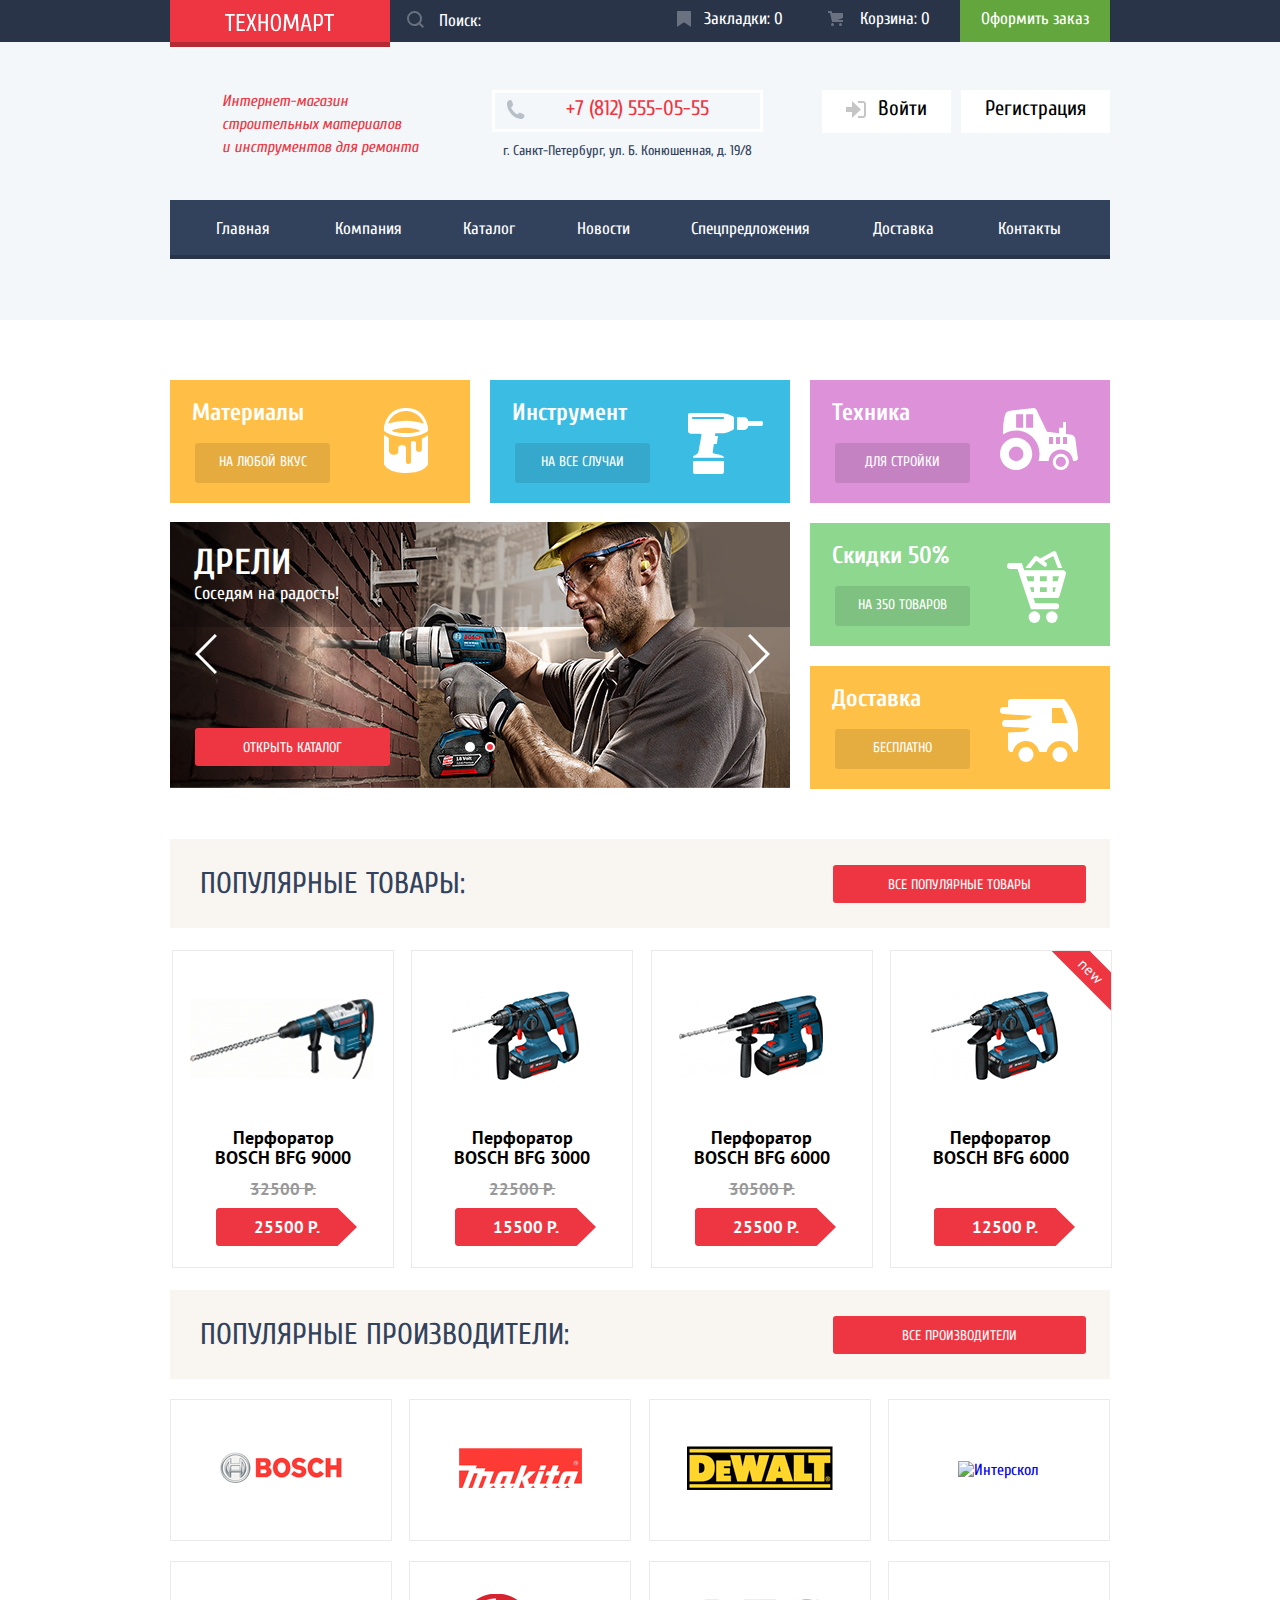
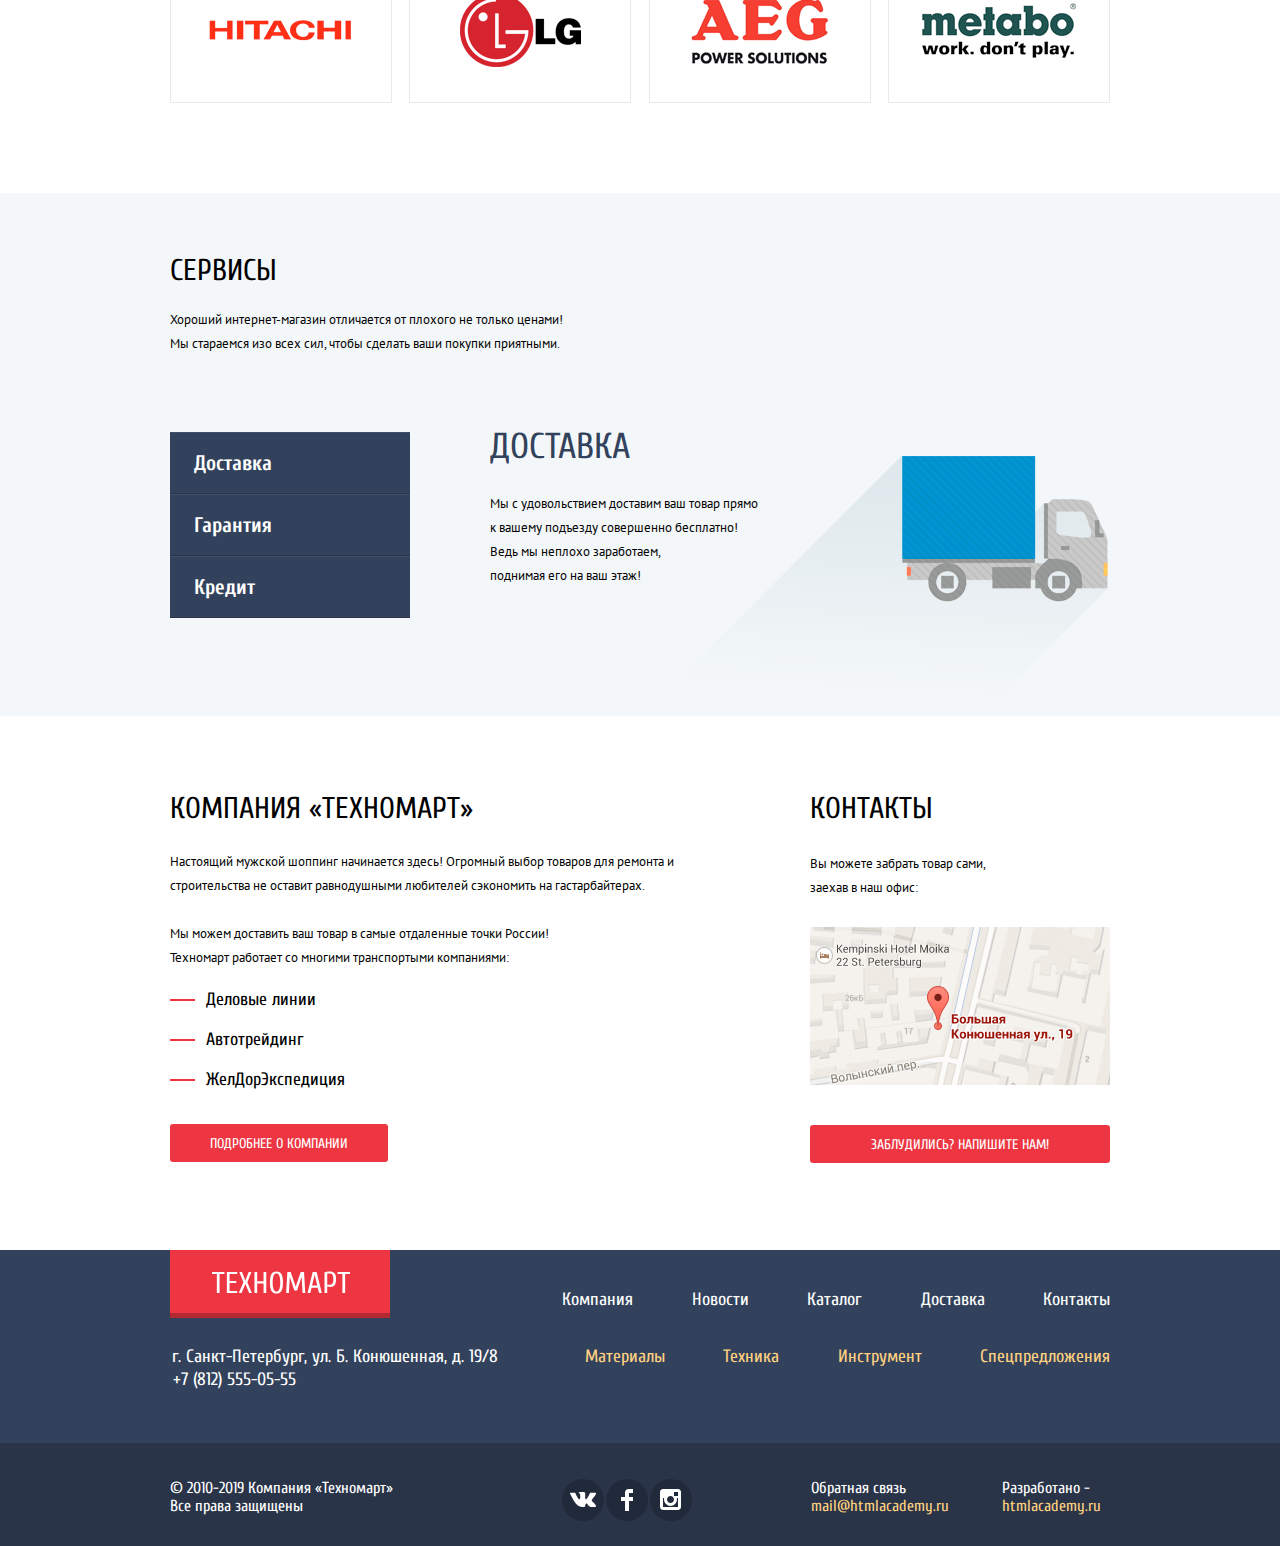
==== commit 470105f7: "Б11 (2)" ====
--- a/index.html
+++ b/index.html
@@ -346,7 +346,7 @@
         </nav>
 
         <div class="contacts-footer">
-          <address>г. Санкт-Петербург, ул. Б. Конюшенная, д.19/8</address>
+          <address>г. Санкт-Петербург, ул. Б. Конюшенная, д. 19/8</address>
           <a href="tel:+78125550555">+7 (812) 555-05-55</a>
         </div>
 
@@ -364,7 +364,7 @@
     <section class="bottom-footer">
       <div class="aligning">
         <div class="copyright">
-          <p>&#169; 2010-2017 Компания &laquo;Техномарт&raquo; Все права защищены</p>
+          <p>&#169; 2010-2019 Компания &laquo;Техномарт&raquo; Все права защищены</p>
         </div>
 
         <div class="socials">
--- a/css/style.css
+++ b/css/style.css
@@ -61,6 +61,17 @@
   line-height: 24px;
 }
 
+.content-text-inner {
+  width: 960px;
+  margin-top: 3px;
+  margin-bottom: 25px;
+  padding: 0px;
+  font-family: "PT Sans", "Arial", sans-serif;
+  font-weight: normal;
+  font-size: 13px;
+  line-height: 24px;
+}
+
 .caption-button {
   width: 886px;
   height: 89px;
@@ -1117,6 +1128,7 @@
 
 .filter-brand {
   margin-left: 0px;
+  padding-top: 0px;
   padding-left: 0px;
 }
 
@@ -1133,20 +1145,21 @@
 }
 
 .filter-brand ul {
-  margin-bottom: -10px;
+  margin-bottom: 10px;
   padding: 0px;
   list-style-type: none;
 }
 
 .filter-charging {
   margin-left: 0px;
+  padding-top: 0px;
   padding-left: 0px;
 }
 
 .filter-charging legend {
   width: 220px;
   margin-left: auto;
-  padding-top: 23px;
+  padding-top: 20px;
   padding-left: 0px;
   text-transform: uppercase;
   font-size: 17px;
@@ -1160,7 +1173,7 @@
 }
 
 .filter-option {
-  margin-bottom: 20px;
+  margin-bottom: 18px;
 }
 
 .filter-option label {
@@ -1341,6 +1354,7 @@
 
 .catalog-flex {
   width: 940px;
+  height: auto;
   display: flex;
   flex-direction: row;
   flex-wrap: nowrap;
@@ -1991,9 +2005,11 @@
 .contacts-popup-required p {
   margin: 48px 0 22px;
 }
+
 .contacts-popup-required p:first-child {
   margin-right: 20px;
 }
+
 .contacts-popup input {
   box-sizing: border-box;
   width: 100%;
@@ -2211,6 +2227,9 @@
 
 .contacts-footer address {
   margin-top: 0px;
+  margin-left: 2px;
+  font-family: "Cuprum", "Arial Narrow", sans-serif;
+  font-weight: normal;
   font-size: 18px;
   line-height: 24px;
   font-style: normal;
@@ -2219,6 +2238,7 @@
 }
 
 .contacts-footer a {
+  margin-left: 3px;
   text-decoration: none;
   color: #ffffff;
 }
@@ -2256,6 +2276,8 @@
   display: flex;
   align-items: flex-start;
   justify-items: right;
+  margin-left: 2px;
+  margin-right: 0px;
 }
 
 .nav-site-link {
@@ -2301,7 +2323,7 @@
 }
 
 .nav-category li {
-  margin-left: 20px;
+  margin-left: 10px;
   display: flex;
   align-items: flex-start;
   justify-items: right;
@@ -2364,7 +2386,8 @@
 }
 
 .copyright-developer p {
-  margin-left: 40px;
+  margin-left: 35px;
+  margin-right: 18px;
 }
 
 .socials {
@@ -2372,7 +2395,7 @@
   flex-grow: 3;
   text-align: center;
   justify-content: center;
-  margin-left: 30px;
+  margin-left: 28px;
   margin-right: 0px;
 }
 
@@ -2384,7 +2407,7 @@
 }
 
 .socials li {
-  margin-right: 4px;
+  margin-right: 2px;
 }
 
 .socials li:nth-child(3n) {
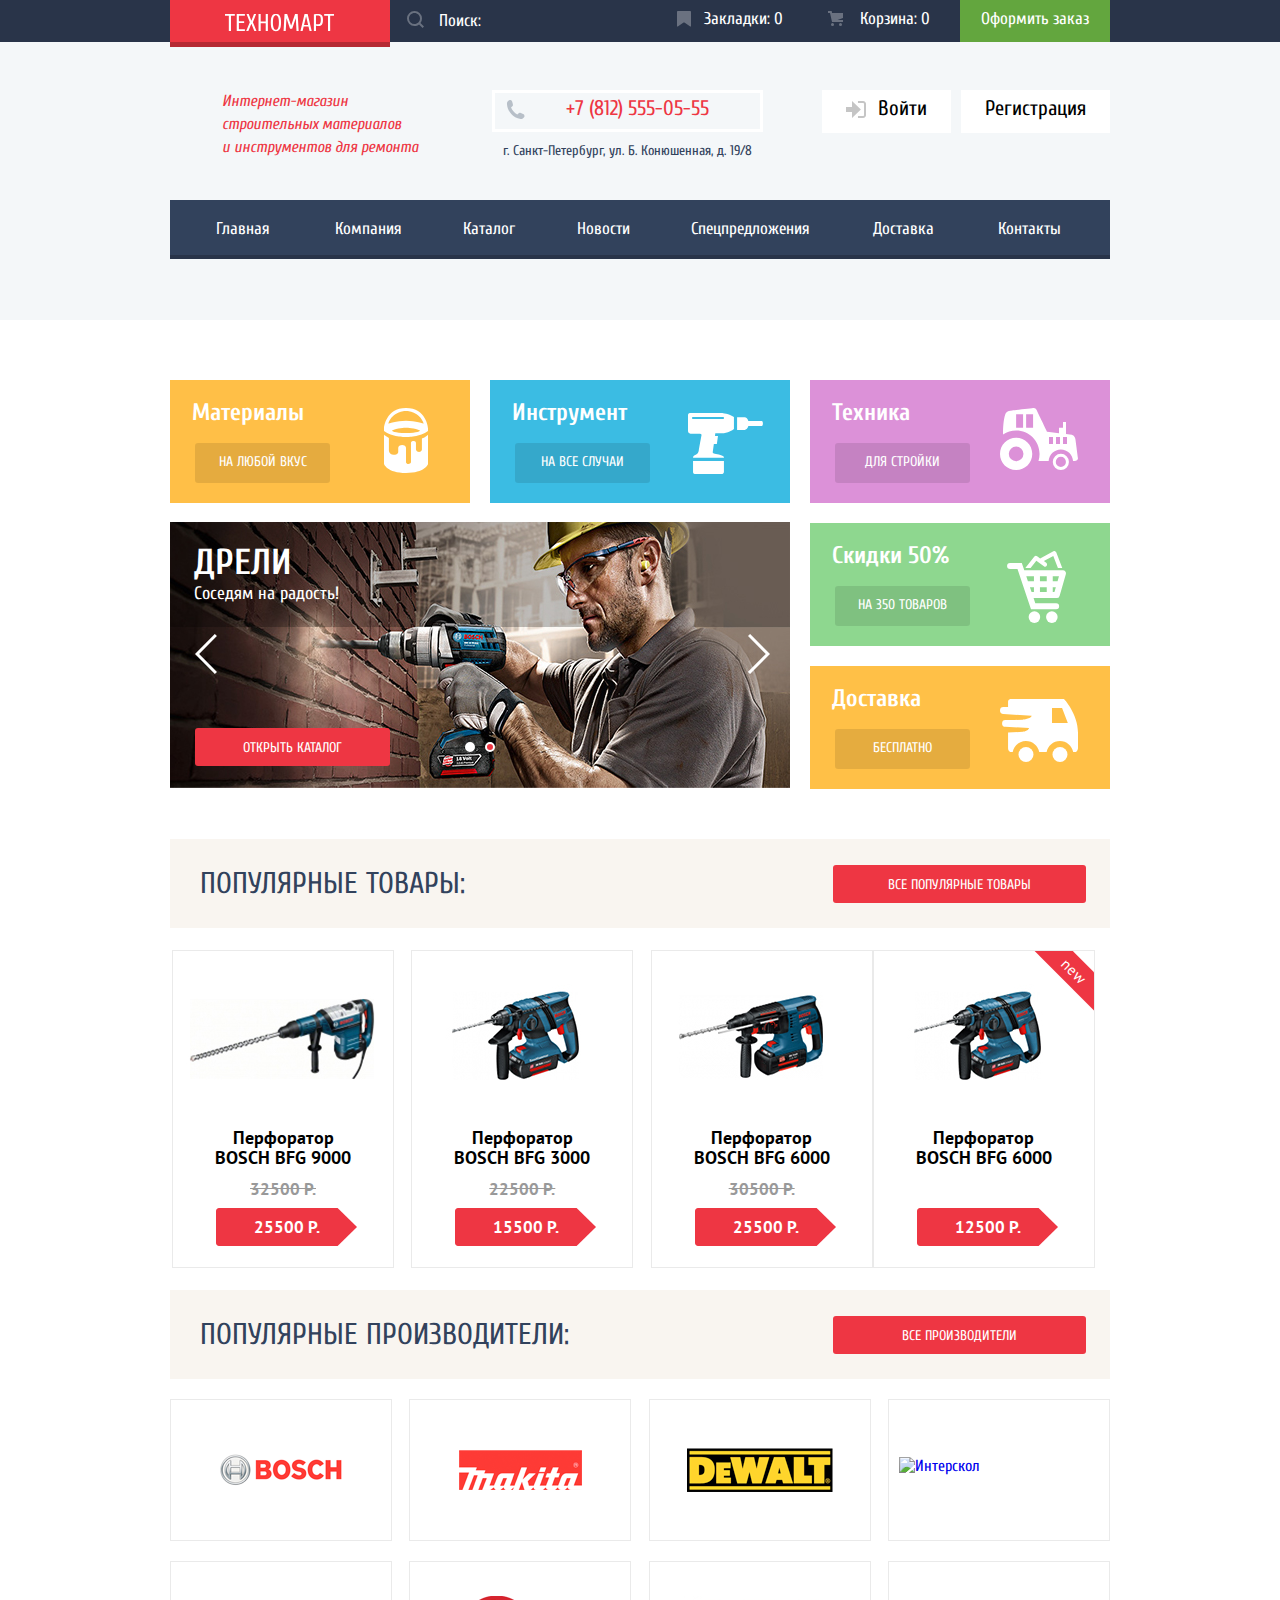
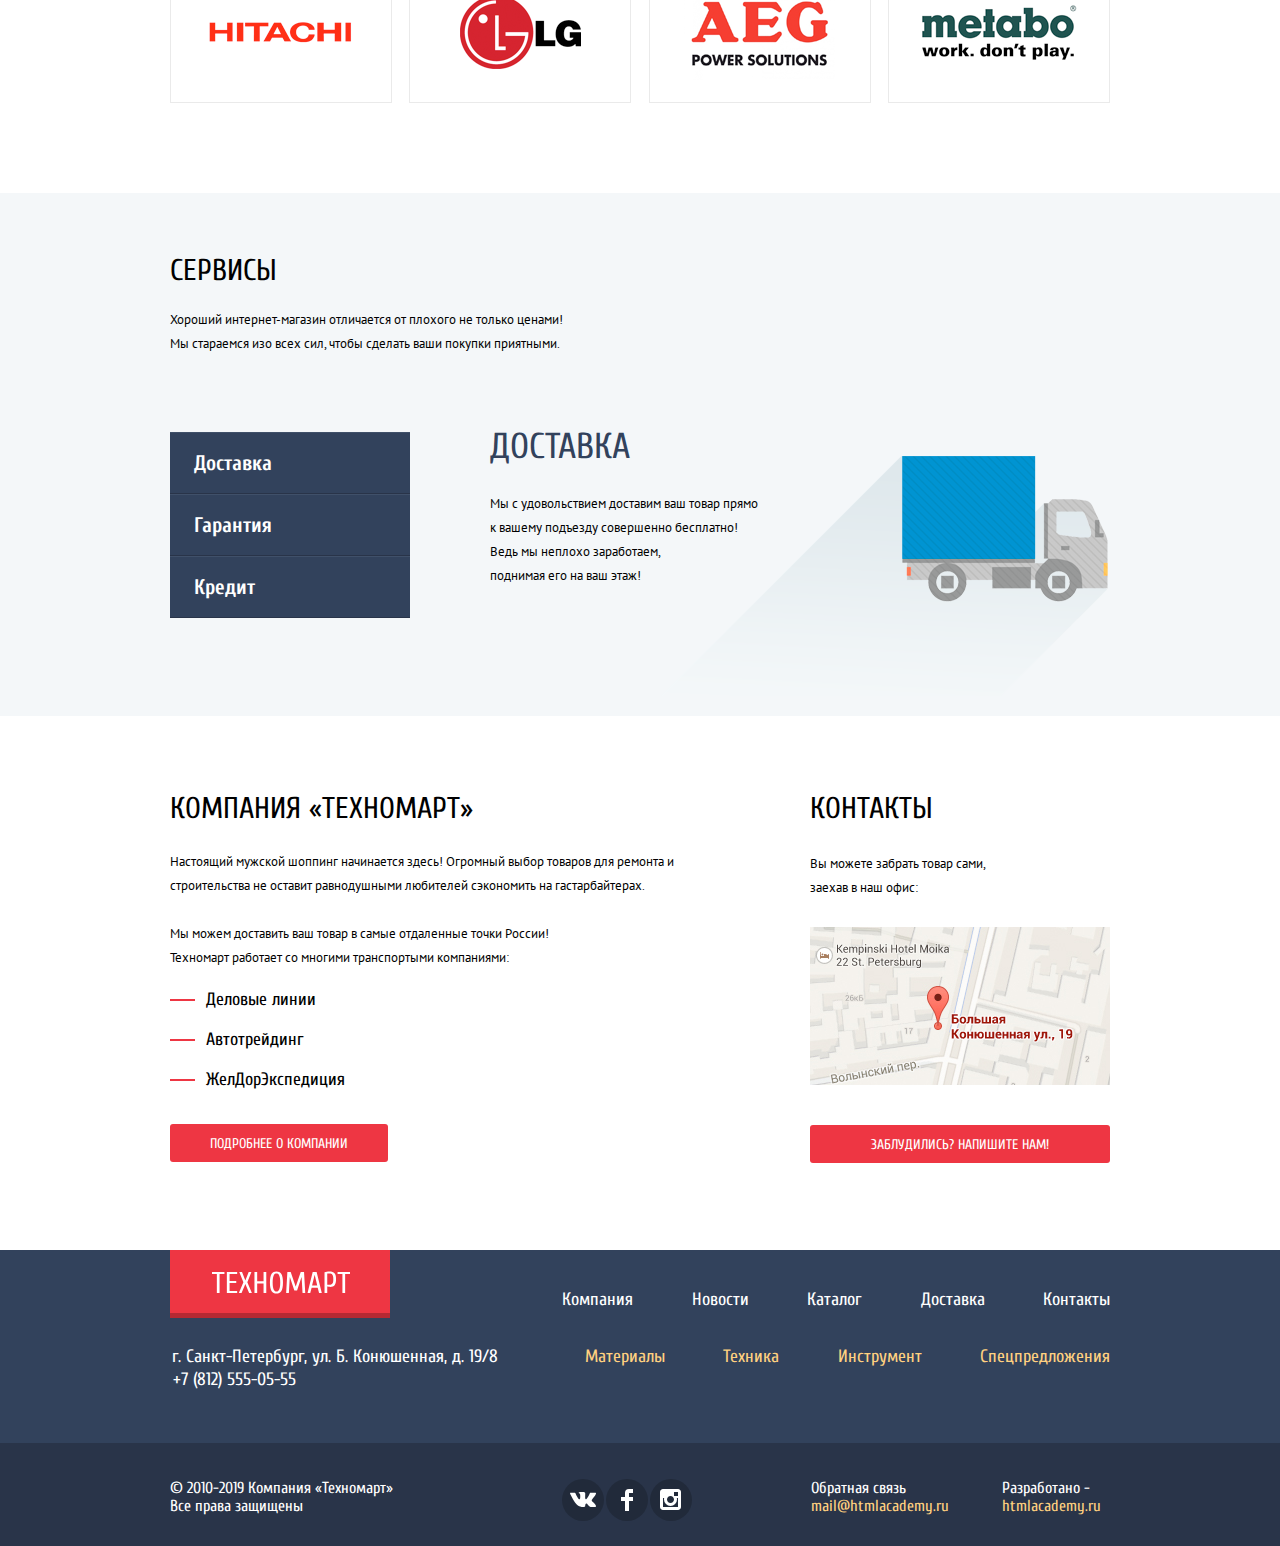
==== commit 8353a640: "Б17 (3)" ====
--- a/index.html
+++ b/index.html
@@ -118,7 +118,7 @@
               </button>
             </div>
 
-            <a class="button button-link features-slider-button">Открыть каталог</a>
+            <a class="button button-link features-slider-button" href="inner.html">Открыть каталог</a>
             <img class="features-slider-img" src="img/slider-drills.jpg" width="620" height="266" alt="Дрели">
           </li>
           <li class="features-slider-perforator">
@@ -220,24 +220,24 @@
         </div>
         <ul class="popular-brands">
           <li class="brands-list">
-            <a class="brand-list-link" href="#nowhere"><img src="img/bosch.png" alt="BOSCH" width="126" height="37"></a>
-          </li>
-          <li class="brands-list">
-            <a class="brand-list-link" href="#nowhere"><img src="img/makita.png" alt="Makita" width="123" height="40"></a>
-          </li>
-          <li class="brands-list">
-            <a class="brand-list-link" href="#nowhere"><img src="img/dewalt.png" alt="DeWalt" width="146" height="44"></a>
-          </li>
-          <li class="brands-list">
-            <a class="brand-list-link" href="#nowhere"><img src="img/interskol.png" alt="Интерскол" width="200" height="88"></a></li>
-          <li class="brands-list">
-            <a class="brand-list-link" href="#nowhere"><img src="img/hitachi.png" alt="Hitachi" width="169" height="31"></a></li>
-          <li class="brands-list">
-            <a class="brand-list-link" href="#nowhere"><img src="img/lg.png" alt="LG" width="121" height="73"></a></li>
-          <li class="brands-list">
-            <a class="brand-list-link" href="#nowhere"><img src="img/aeg.png" alt="AEG" width="151" height="96"></a></li>
-          <li class="brands-list">
-            <a class="brand-list-link" href="#nowhere"><img src="img/metabo.png" alt="Metabov" width="204" height="69"></a></li>
+            <a href="#nowhere"><img src="img/bosch.png" alt="BOSCH" width="126" height="37"></a>
+          </li>
+          <li class="brands-list">
+            <a href="#nowhere"><img src="img/makita.png" alt="Makita" width="123" height="40"></a>
+          </li>
+          <li class="brands-list">
+            <a href="#nowhere"><img src="img/dewalt.png" alt="DeWalt" width="146" height="44"></a>
+          </li>
+          <li class="brands-list">
+            <a href="#nowhere"><img src="img/interskol.png" alt="Интерскол" width="200" height="26"></a></li>
+          <li class="brands-list">
+            <a href="#nowhere"><img src="img/hitachi.png" alt="Hitachi" width="169" height="31"></a></li>
+          <li class="brands-list">
+            <a href="#nowhere"><img src="img/lg.png" alt="LG" width="121" height="73"></a></li>
+          <li class="brands-list">
+            <a href="#nowhere"><img src="img/aeg.png" alt="AEG" width="151" height="96"></a></li>
+          <li class="brands-list">
+            <a href="#nowhere"><img src="img/metabo.png" alt="Metabov" width="204" height="69"></a></li>
         </ul>
       </section>
     </div>
--- a/css/style.css
+++ b/css/style.css
@@ -1370,7 +1370,7 @@
   display: flex;
   flex-direction: row;
   flex-wrap: wrap;
-  justify-content: space-between;
+  justify-content: flex-start;
 }
 
 .product-item {
@@ -1391,6 +1391,20 @@
   font-weight: bold;
   overflow: hidden;
   border: 1px #eaeaea solid;
+}
+
+.product-item:nth-child(1n) {
+  margin-left: 0px;
+  margin-right: 17px;
+}
+
+.product-item:nth-child(2n) {
+  margin-right: 17px;
+}
+
+.product-item:nth-child(3n) {
+  margin-left: 0px;
+  margin-right: 0px;
 }
 
 .product-photo {
@@ -1618,9 +1632,12 @@
   border: 1px #eaeaea solid;
 }
 
-.brand-list-link {
-  width: auto;
-  height: auto;
+.brands-list a {
+  width: 220px;
+  height: 140px;
+  display: flex;
+  align-items: center;
+  justify-content: center;
 }
 
 .brands-list:hover {
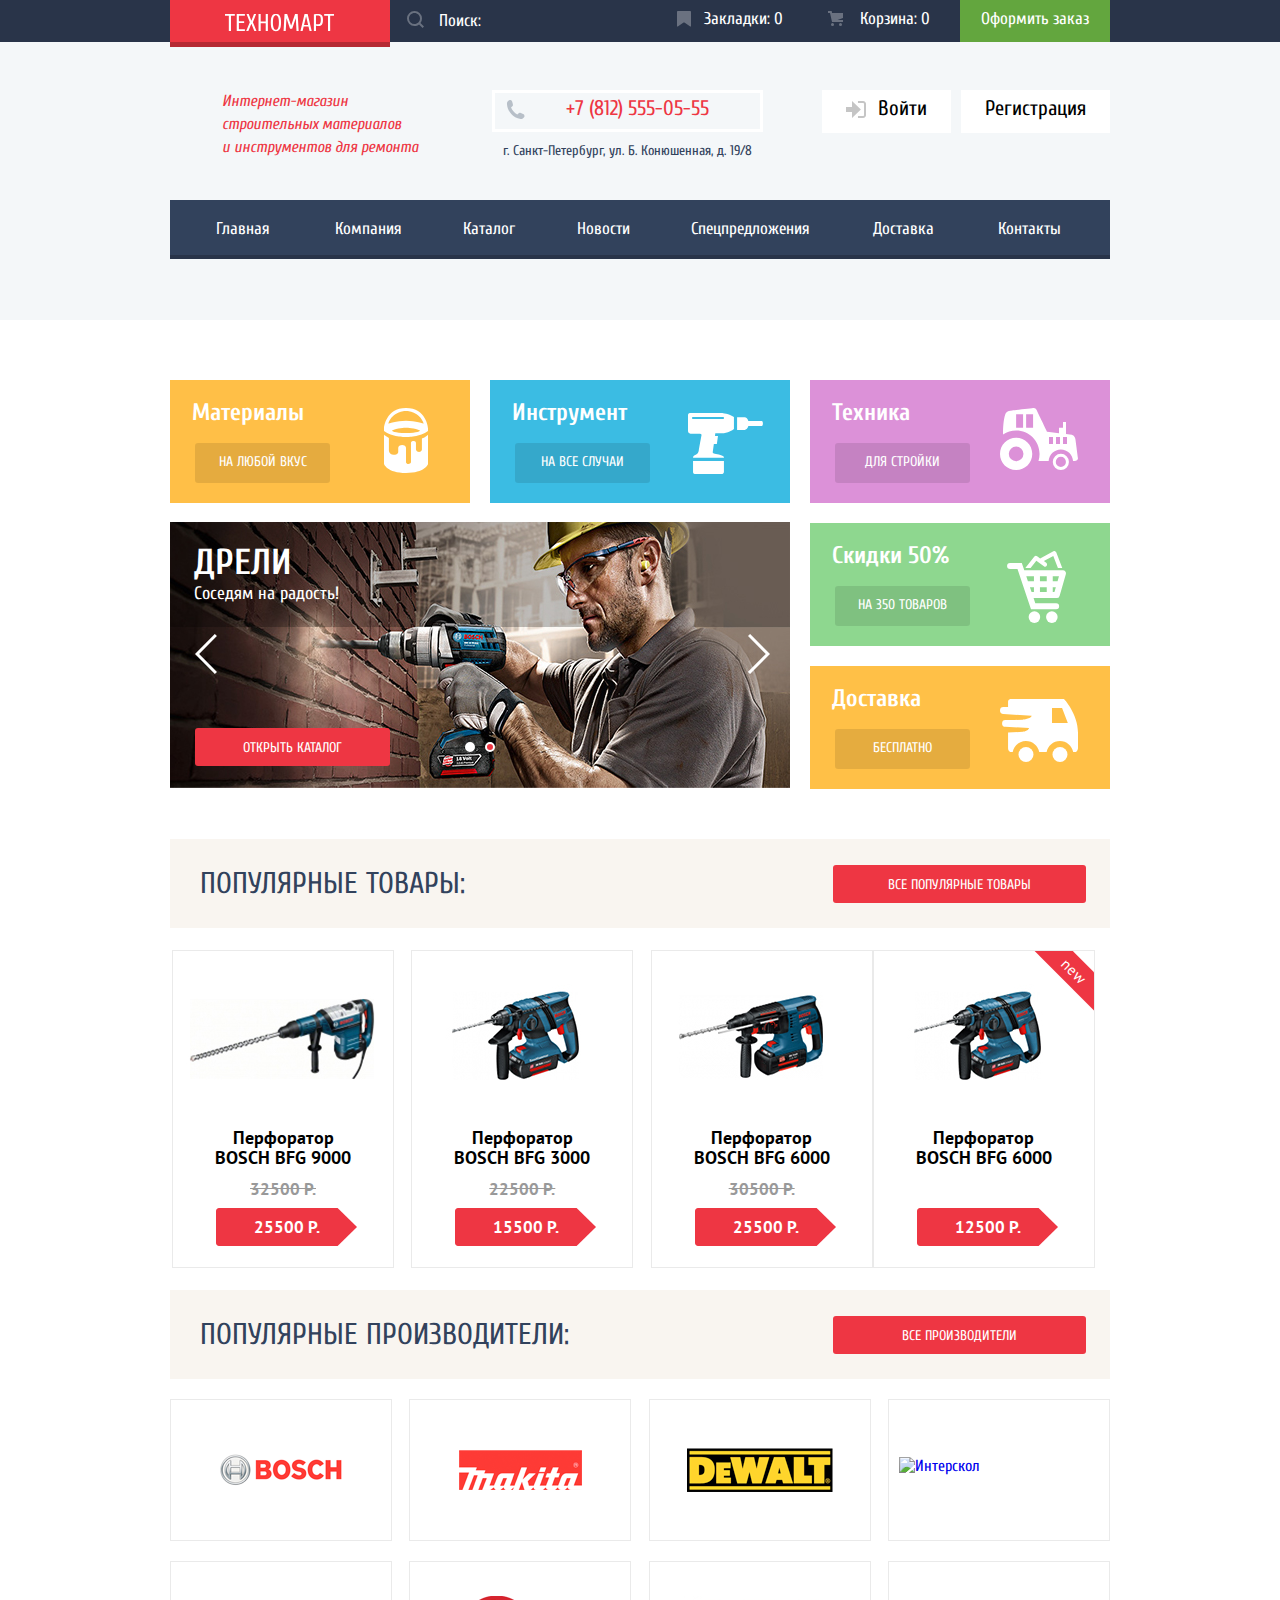
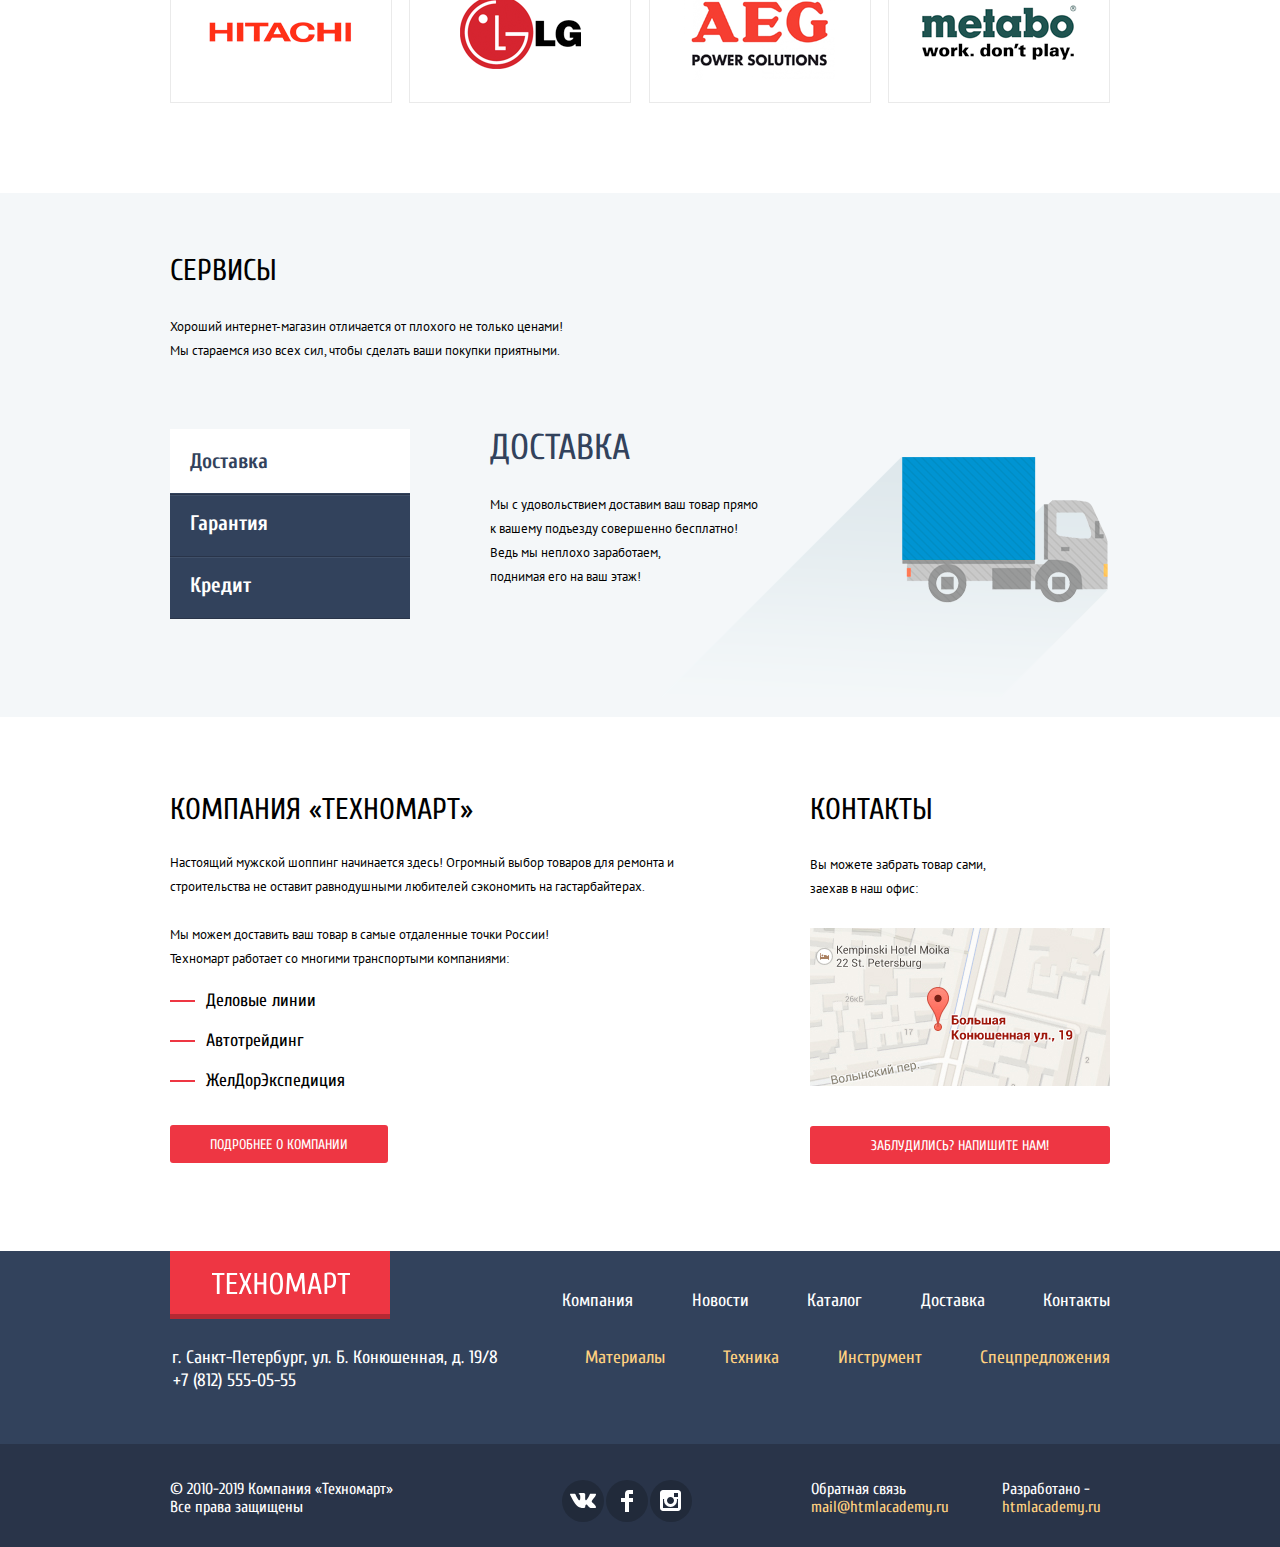
==== commit 2c437826: "Б11 (4)" ====
--- a/index.html
+++ b/index.html
@@ -250,7 +250,7 @@
         </div>
         <div class="service-tabs">
           <ul class="service-tabs-name">
-            <li class="service-tabs-list">
+            <li class="service-tabs-list active">
               <a class="service-tabs-link" href="#delivery">Доставка</a>
             </li>
             <li class="service-tabs-list service-garantee-show">
--- a/css/style.css
+++ b/css/style.css
@@ -1747,6 +1747,11 @@
   width: 400px;
 }
 
+.service-info .content-text {
+  margin-top: 27px;
+  margin-bottom: 14px;
+}
+
 .service-tabs {
   display: flex;
   flex-wrap: wrap;
@@ -1794,8 +1799,8 @@
 .service-tabs-list {
   width: 240px;
   height: auto;
-  padding-top: 15px;
-  padding-bottom: 15px;
+  padding-top: 12px;
+  padding-bottom: 18px;
   padding-left: 0px;
   font-size: 21px;
   line-height: 30px;
@@ -1814,14 +1819,19 @@
   color: #32425c;
 }
 
+.active a {
+  background-color: #ffffff;
+  color: #32425c;
+}
+
 .service-tabs-link {
   width: 220px;
   height: auto;
   position: relative;
   padding-top: 20px;
   padding-bottom: 20px;
-  padding-left: 10%;
-  padding-right: 50%;
+  padding-left: 20px;
+  padding-right: 142px;
   color: #ffffff;
 }
 
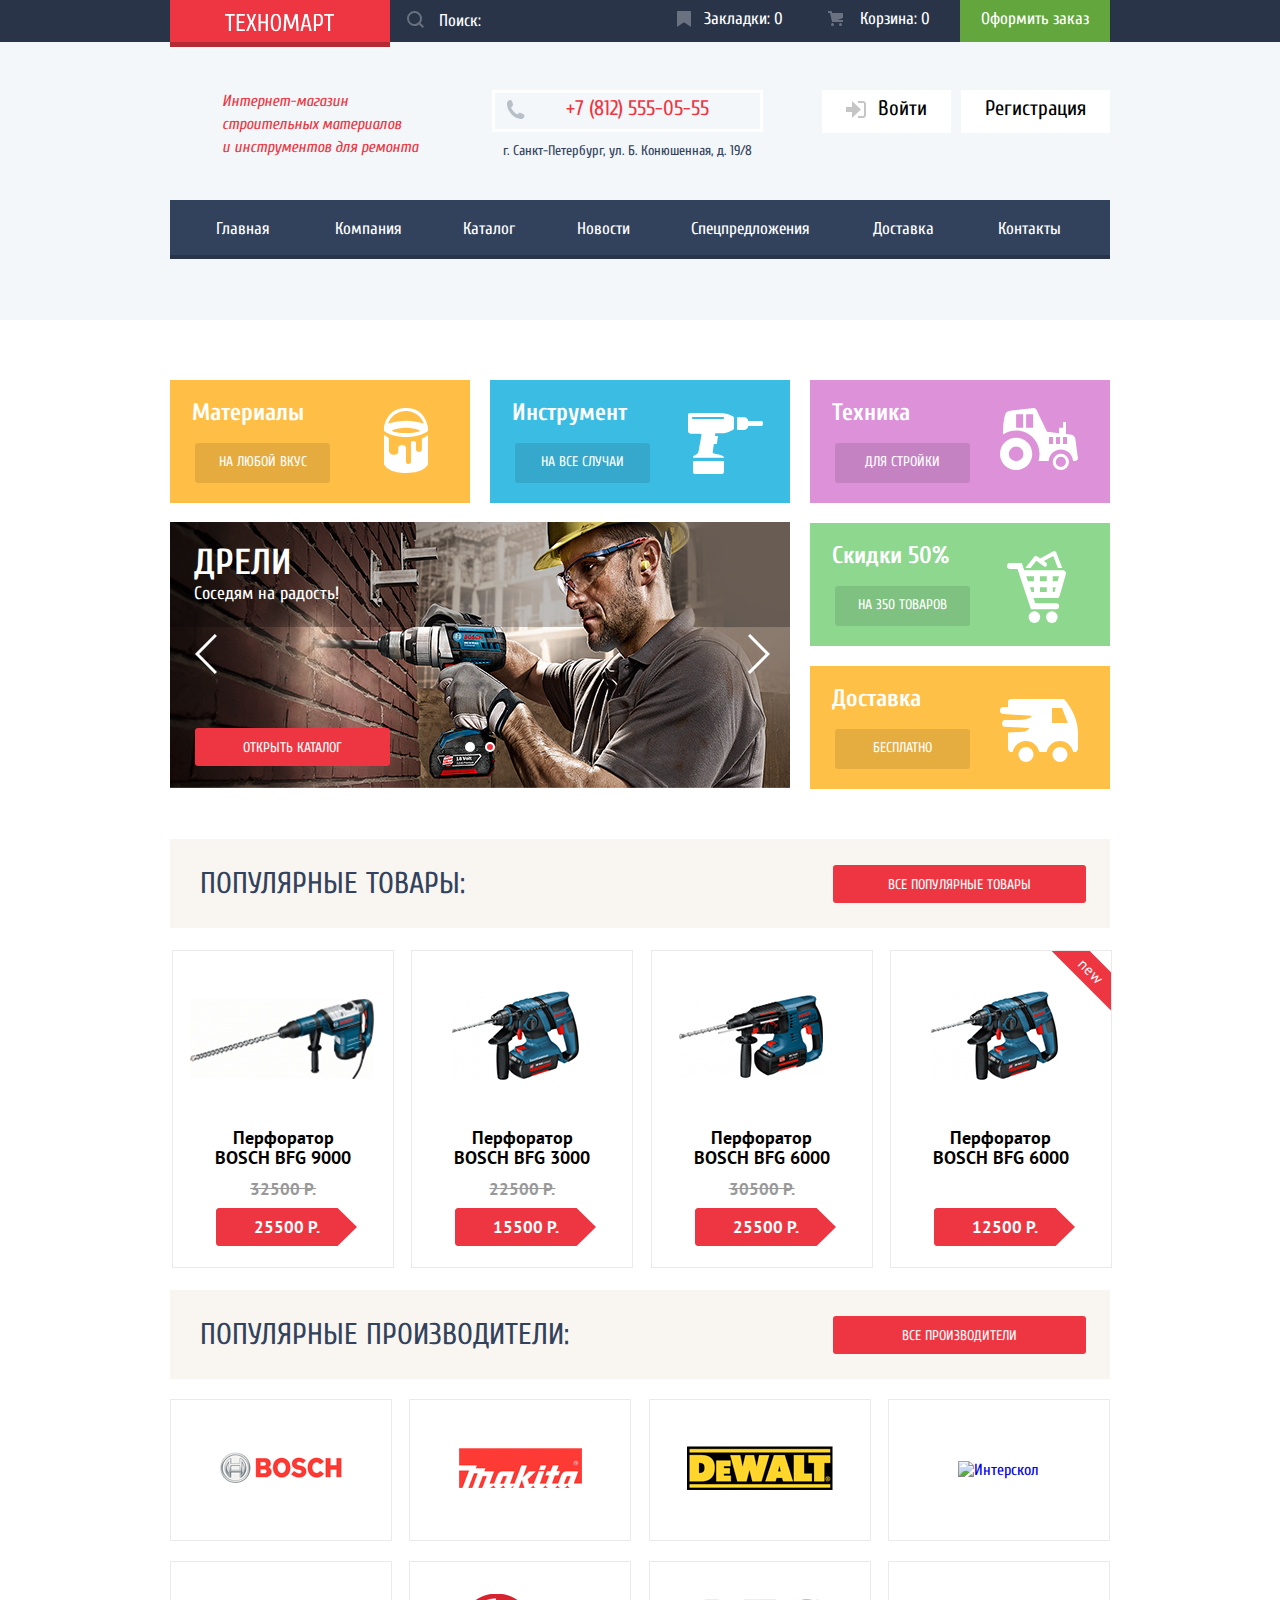
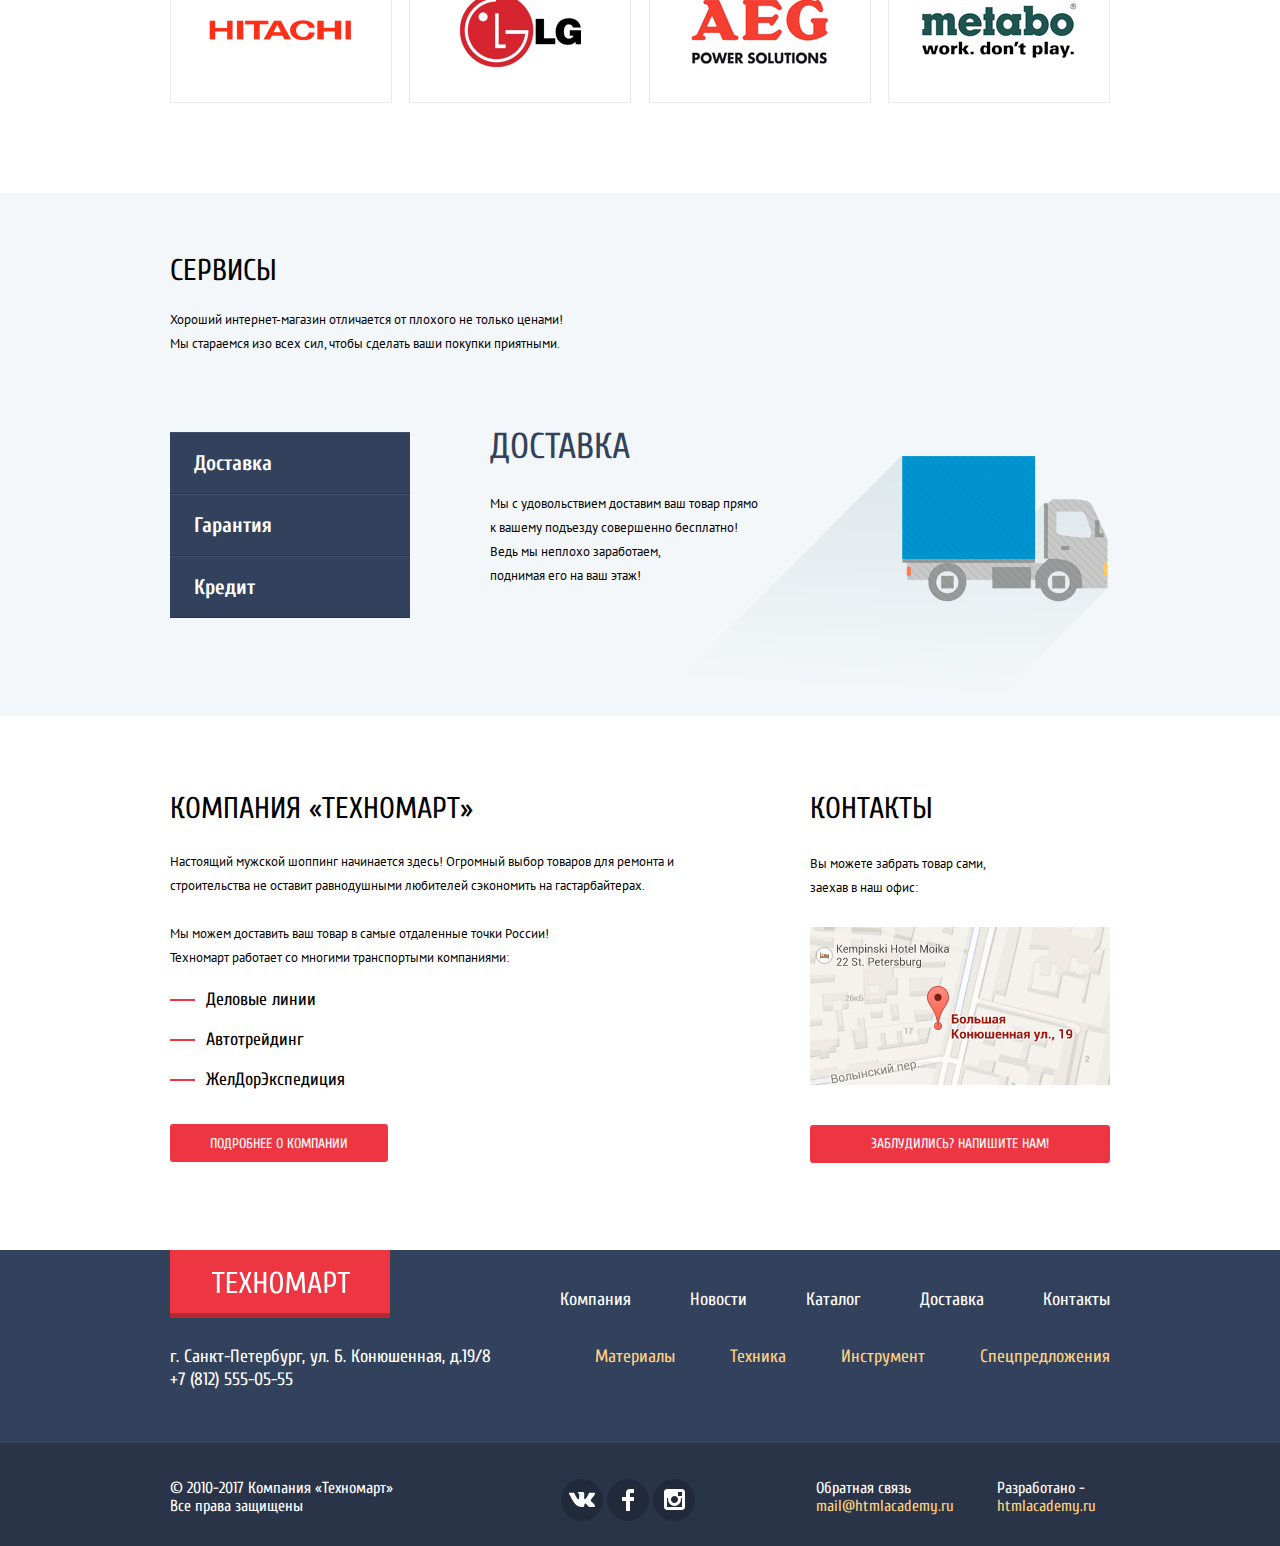
==== commit 0ac73b46: "b1" ====
--- a/index.html
+++ b/index.html
@@ -118,7 +118,7 @@
               </button>
             </div>
 
-            <a class="button button-link features-slider-button" href="inner.html">Открыть каталог</a>
+            <a class="button button-link features-slider-button">Открыть каталог</a>
             <img class="features-slider-img" src="img/slider-drills.jpg" width="620" height="266" alt="Дрели">
           </li>
           <li class="features-slider-perforator">
@@ -220,24 +220,24 @@
         </div>
         <ul class="popular-brands">
           <li class="brands-list">
-            <a href="#nowhere"><img src="img/bosch.png" alt="BOSCH" width="126" height="37"></a>
-          </li>
-          <li class="brands-list">
-            <a href="#nowhere"><img src="img/makita.png" alt="Makita" width="123" height="40"></a>
-          </li>
-          <li class="brands-list">
-            <a href="#nowhere"><img src="img/dewalt.png" alt="DeWalt" width="146" height="44"></a>
-          </li>
-          <li class="brands-list">
-            <a href="#nowhere"><img src="img/interskol.png" alt="Интерскол" width="200" height="26"></a></li>
-          <li class="brands-list">
-            <a href="#nowhere"><img src="img/hitachi.png" alt="Hitachi" width="169" height="31"></a></li>
-          <li class="brands-list">
-            <a href="#nowhere"><img src="img/lg.png" alt="LG" width="121" height="73"></a></li>
-          <li class="brands-list">
-            <a href="#nowhere"><img src="img/aeg.png" alt="AEG" width="151" height="96"></a></li>
-          <li class="brands-list">
-            <a href="#nowhere"><img src="img/metabo.png" alt="Metabov" width="204" height="69"></a></li>
+            <a class="brand-list-link" href="#nowhere"><img src="img/bosch.png" alt="BOSCH" width="126" height="37"></a>
+          </li>
+          <li class="brands-list">
+            <a class="brand-list-link" href="#nowhere"><img src="img/makita.png" alt="Makita" width="123" height="40"></a>
+          </li>
+          <li class="brands-list">
+            <a class="brand-list-link" href="#nowhere"><img src="img/dewalt.png" alt="DeWalt" width="146" height="44"></a>
+          </li>
+          <li class="brands-list">
+            <a class="brand-list-link" href="#nowhere"><img src="img/interskol.png" alt="Интерскол" width="200" height="88"></a></li>
+          <li class="brands-list">
+            <a class="brand-list-link" href="#nowhere"><img src="img/hitachi.png" alt="Hitachi" width="169" height="31"></a></li>
+          <li class="brands-list">
+            <a class="brand-list-link" href="#nowhere"><img src="img/lg.png" alt="LG" width="121" height="73"></a></li>
+          <li class="brands-list">
+            <a class="brand-list-link" href="#nowhere"><img src="img/aeg.png" alt="AEG" width="151" height="96"></a></li>
+          <li class="brands-list">
+            <a class="brand-list-link" href="#nowhere"><img src="img/metabo.png" alt="Metabov" width="204" height="69"></a></li>
         </ul>
       </section>
     </div>
@@ -250,7 +250,7 @@
         </div>
         <div class="service-tabs">
           <ul class="service-tabs-name">
-            <li class="service-tabs-list active">
+            <li class="service-tabs-list">
               <a class="service-tabs-link" href="#delivery">Доставка</a>
             </li>
             <li class="service-tabs-list service-garantee-show">
@@ -296,32 +296,47 @@
         <h2 class="content-caption-h2">Контакты</h2>
         <p class="content-text">Вы можете забрать товар сами, заехав в наш офис:</p>
         <div class="modal-map">
-          <a class="contacts-button-map" href="https://goo.gl/maps/9koV3zUHDeqNueDq5">
+          <a class="contacts-button-map open-bigmap" href="https://goo.gl/maps/9koV3zUHDeqNueDq5">
             <img class="page-map-img" src="img/map.jpg" alt="Компания Техномарт на карте по адресу Санкт-Петербург, ул. Б.Конюшенная, д.19/8" width="300" height="158">
           </a>
         </div>
-        <button class="button button-contacts-popup open-popup" type="button">Заблудились? Напишите Нам!</button>
+        <a class="button button-contacts-popup open-feedback" href="#nowhere">Заблудились? Напишите Нам!</a>
       </section>
     </div>
 
-    <div class="contacts-popup" id="contacts-popup">
-      <div class="contacts-content">
-        <form method="get" action="https://echo.htmlacademy.ru/">
-
-          <div class="contacts-popup-required">
+    <div class="popup popup-bigmap" hidden>
+      <div class="popup-content">
+        <button class="popup-close" type="button">
+          <span class="visually-hidden">Закрыть</span>
+        </button>
+
+        <div class="bigmap">
+          <iframe src="https://www.google.com/maps/embed?pb=!1m18!1m12!1m3!1d1998.6037872533277!2d30.320858716096975!3d59.93871648187614!2m3!1f0!2f0!3f0!3m2!1i1024!2i768!4f13.1!3m3!1m2!1s0x4696310fca145cc1%3A0x42b32648d8238007!2z0JHQvtC70YzRiNCw0Y8g0JrQvtC90Y7RiNC10L3QvdCw0Y8g0YPQuy4sIDE5LzgsINCh0LDQvdC60YIt0J_QtdGC0LXRgNCx0YPRgNCzLCDQoNC-0YHRgdC40Y8sIDE5MTE4Ng!5e0!3m2!1sru!2sua!4v1572087079651!5m2!1sru!2sua" width="940" height="446"></iframe>
+          <img src="img/bigmap.jgp" width="940" height="446" alt="Адрес офиса: Большая Конюшенная, 19">
+        </div>
+      </div>
+    </div>
+
+    <div class="popup popup-feedback" hidden>
+      <div class="popup-content">
+        <button class="popup-close" type="button">
+          <span class="visually-hidden">Закрыть</span>
+        </button>
+
+        <form class="feedback" method="get" action="https://echo.htmlacademy.ru/">
+          <div class="feedback-required">
             <p>
-              <label for="name">Ваше имя:</label>
-              <input type="text" name="name" id="name" placeholder="Имя Фамилия" required>
+              <label for="username">Ваше имя:</label>
+              <input type="text" name="username" id="username" placeholder="Имя Фамилия" required>
             </p>
             <p>
               <label for="email">Ваш e-mail:</label>
               <input type="email" name="email" id="email" placeholder="email@example.com" required>
             </p>
           </div>
-
           <label for="message">Текст письма:</label>
           <textarea name="message" id="message" rows="5">В свободной форме</textarea>
-          <button class="button submit-popup" type="submit">Отправить</button>
+          <button class="button feedback-submit" type="submit">Отправить</button>
         </form>
       </div>
     </div>
@@ -346,7 +361,7 @@
         </nav>
 
         <div class="contacts-footer">
-          <address>г. Санкт-Петербург, ул. Б. Конюшенная, д. 19/8</address>
+          <address>г. Санкт-Петербург, ул. Б. Конюшенная, д.19/8</address>
           <a href="tel:+78125550555">+7 (812) 555-05-55</a>
         </div>
 
@@ -364,7 +379,7 @@
     <section class="bottom-footer">
       <div class="aligning">
         <div class="copyright">
-          <p>&#169; 2010-2019 Компания &laquo;Техномарт&raquo; Все права защищены</p>
+          <p>&#169; 2010-2017 Компания &laquo;Техномарт&raquo; Все права защищены</p>
         </div>
 
         <div class="socials">
--- a/css/style.css
+++ b/css/style.css
@@ -61,17 +61,6 @@
   line-height: 24px;
 }
 
-.content-text-inner {
-  width: 960px;
-  margin-top: 3px;
-  margin-bottom: 25px;
-  padding: 0px;
-  font-family: "PT Sans", "Arial", sans-serif;
-  font-weight: normal;
-  font-size: 13px;
-  line-height: 24px;
-}
-
 .caption-button {
   width: 886px;
   height: 89px;
@@ -1128,7 +1117,6 @@
 
 .filter-brand {
   margin-left: 0px;
-  padding-top: 0px;
   padding-left: 0px;
 }
 
@@ -1145,21 +1133,20 @@
 }
 
 .filter-brand ul {
-  margin-bottom: 10px;
+  margin-bottom: -10px;
   padding: 0px;
   list-style-type: none;
 }
 
 .filter-charging {
   margin-left: 0px;
-  padding-top: 0px;
   padding-left: 0px;
 }
 
 .filter-charging legend {
   width: 220px;
   margin-left: auto;
-  padding-top: 20px;
+  padding-top: 23px;
   padding-left: 0px;
   text-transform: uppercase;
   font-size: 17px;
@@ -1173,7 +1160,7 @@
 }
 
 .filter-option {
-  margin-bottom: 18px;
+  margin-bottom: 20px;
 }
 
 .filter-option label {
@@ -1354,7 +1341,6 @@
 
 .catalog-flex {
   width: 940px;
-  height: auto;
   display: flex;
   flex-direction: row;
   flex-wrap: nowrap;
@@ -1370,7 +1356,7 @@
   display: flex;
   flex-direction: row;
   flex-wrap: wrap;
-  justify-content: flex-start;
+  justify-content: space-between;
 }
 
 .product-item {
@@ -1391,20 +1377,6 @@
   font-weight: bold;
   overflow: hidden;
   border: 1px #eaeaea solid;
-}
-
-.product-item:nth-child(1n) {
-  margin-left: 0px;
-  margin-right: 17px;
-}
-
-.product-item:nth-child(2n) {
-  margin-right: 17px;
-}
-
-.product-item:nth-child(3n) {
-  margin-left: 0px;
-  margin-right: 0px;
 }
 
 .product-photo {
@@ -1632,12 +1604,9 @@
   border: 1px #eaeaea solid;
 }
 
-.brands-list a {
-  width: 220px;
-  height: 140px;
-  display: flex;
-  align-items: center;
-  justify-content: center;
+.brand-list-link {
+  width: auto;
+  height: auto;
 }
 
 .brands-list:hover {
@@ -1745,11 +1714,6 @@
 
 .service-info {
   width: 400px;
-}
-
-.service-info .content-text {
-  margin-top: 27px;
-  margin-bottom: 14px;
 }
 
 .service-tabs {
@@ -1799,8 +1763,8 @@
 .service-tabs-list {
   width: 240px;
   height: auto;
-  padding-top: 12px;
-  padding-bottom: 18px;
+  padding-top: 15px;
+  padding-bottom: 15px;
   padding-left: 0px;
   font-size: 21px;
   line-height: 30px;
@@ -1819,19 +1783,14 @@
   color: #32425c;
 }
 
-.active a {
-  background-color: #ffffff;
-  color: #32425c;
-}
-
 .service-tabs-link {
   width: 220px;
   height: auto;
   position: relative;
   padding-top: 20px;
   padding-bottom: 20px;
-  padding-left: 20px;
-  padding-right: 142px;
+  padding-left: 10%;
+  padding-right: 50%;
   color: #ffffff;
 }
 
@@ -1977,36 +1936,32 @@
 }
 
 .button-contacts-popup {
+  box-sizing: border-box;
   width: 300px;
+  display: block;
+  padding-top: 10px;
+  padding-bottom: 10px;
   font-size: 14px;
 }
 
 /* Pop-up, всплывающие окна */
-.contacts-popup {
+.popup {
   position: fixed;
   top: 0;
   left: 0;
   right: 0;
   bottom: 0;
-  display: none;
   width: 100%;
   height: 100vh;
 }
 
-.contacts-content {
+.popup-content {
   box-sizing: border-box;
   position: relative;
   z-index: -1;
   width: 620px;
   min-height: 423px;
   margin: auto;
-}
-
-.contacts-popup form {
-  display: flex;
-  flex-direction: column;
-  min-height: 423px;
-  padding: 0 80px;
   background-color: #ffffff;
   box-shadow:
     inset 0 -112px 0 #f4f4f4,
@@ -2014,30 +1969,69 @@
     0 10px 25px rgba(41, 52, 73, 0.5);
 }
 
-.contacts-popup label {
+.popup-close {
+  position: absolute;
+  top: 9px;
+  right: 9px;
+  display: block;
+  width: 21px;
+  height: 21px;
+  border: 0px;
+  background: url("../img/icon-close.svg") no-repeat;
+}
+
+.popup-close::before {
+  content: "";
+  position: fixed;
+  top: 0;
+  right: 0;
+  bottom: 0;
+  left: 0;
+  z-index: -1;
+}
+
+.popup-show {
+  display: flex;
+  z-index: 100;
+  animation: bounce 0.6s;
+}
+
+.popup-error {
+  animation: shake 0.6s;
+}
+
+.feedback {
+  display: flex;
+  flex-direction: column;
+  min-height: 423px;
+  padding: 0 80px;
+  background-color: #ffffff;
+}
+
+.feedback-required {
+  width: 460px;
+  display: flex;
+  flex-direction: row;
+  flex-wrap: wrap;
+  justify-content: space-between;
+}
+
+.feedback-required p {
+  margin: 48px 0 22px;
+}
+
+.feedback-required p:first-child {
+  margin-right: 20px;
+}
+
+.feedback label {
   width: 220px;
   display: block;
   font-size: 18px;
   line-height: 18px;
 }
 
-.contacts-popup-required {
-  width: 460px;
-  display: flex;
-  flex-direction: row;
-  flex-wrap: wrap;
-  justify-content: space-between;
-}
-
-.contacts-popup-required p {
-  margin: 48px 0 22px;
-}
-
-.contacts-popup-required p:first-child {
-  margin-right: 20px;
-}
-
-.contacts-popup input {
+.feedback input {
   box-sizing: border-box;
   width: 100%;
   min-height: 34px;
@@ -2049,7 +2043,7 @@
   border-radius: 2px;
 }
 
-.contacts-popup textarea {
+.feedback textarea {
   box-sizing: border-box;
   width: 100%;
   min-height: 114px;
@@ -2064,30 +2058,46 @@
   resize: none;
 }
 
-.buy-popup {
-  width: 540px;
+.feedback-submit {
+  margin-top: auto;
+  margin-bottom: 37px;
+  text-align: center;
+}
+
+.popup-bigmap .popup-content {
+  width: 940px;
+  height: 446px;
+}
+
+.popup-bigmap .popup-content {
+  box-shadow: 0 10px 25px rgba(41, 52, 73, 0.5);
+}
+
+.popup-bigmap iframe {
+  border: none;
+}
+
+.buy-alert {
+  display: flex;
+  flex-direction: column;
+  min-height: 275px;
+  padding-left: 80px;
+  padding-right;: 80px;
+}
+
+.popup-buy-alert .popup-content {
   min-height: 165px;
-  display: block;
-  position: fixed;
-  z-index: -1;
-  top: 50%;
-  left: 50%;
-  padding-left: 80px;
-  border-top: 7px #ff5257 solid;
-  border-bottom: 112px #f4f4f4 solid;
-  background-color: #ffffff;
-  box-shadow: 0 10px 25px rgba(41, 52, 73, 0.5);
-}
-
-.buy-popup-message {
-  margin-top: -10px;
+}
+
+.buy-alert-message {
+  margin-top: 23px;
   padding-top: 0px;
   font-family: "Cuprum", "Arial Narrow", sans-serif;
   font-size: 30px;
   font-weight: normal;
 }
 
-.buy-popup-message::before {
+.buy-alert-message::before {
   width: 66px;
   height: 66px;
   display: inline-block;
@@ -2096,30 +2106,36 @@
   top: 25px;
   left: 0px;
   background: url("../img/checked-popup.svg") no-repeat;
-  background-color: #ffffff;
+  /* background-color: #ffffff; */
   border: 0px;
   content: "";
 }
 
+.submit-popup {
+  display: flex;
+  margin-top: auto;
+  margin-bottom: 37px;
+  text-align: center;
+}
+
+.buy-alert-button {
+  width: 440px;
+}
+
 .button-order {
+  box-sizing: border-box;
   min-height: 38px;
   margin-right: 20px;
-  padding-left: 57px;
-  padding-right: 60px;
-  padding-top: 11px;
-  padding-bottom: 11px;
+  padding-top: 5px;
+  padding-bottom: 10px;
   font-family: "Cuprum", "Arial Narrow", sans-serif;
   font-size: 14px;
   line-height: 30px;
   text-decoration: none;
 }
 
-.buy-popup-button {
-  width: 440px;
-  margin-top: 2px;
-}
-
 .button-skip {
+  box-sizing: border-box;
   width: 220px;
   min-height: 38px;
   font-family: "Cuprum", "Arial Narrow", sans-serif;
@@ -2133,44 +2149,6 @@
   color: #000000;
 }
 
-.submit-popup {
-  margin-top: auto;
-  margin-bottom: 37px;
-  text-align: center;
-}
-
-.close-popup {
-  position: absolute;
-  top: 9px;
-  right: 9px;
-  display: block;
-  width: 21px;
-  height: 21px;
-  border: 0px;
-  background: url("../img/icon-close.svg") no-repeat;
-  background-color: #ffffff;
-}
-
-.close-popup::before {
-  content: "";
-  position: fixed;
-  top: 0;
-  right: 0;
-  bottom: 0;
-  left: 0;
-  z-index: -1;
-}
-
-.popup-show {
-  display: flex;
-  z-index: 100;
-  animation: bounce 0.6s;
-}
-
-.popup-error {
-  animation: shake 0.6s;
-}
-
 @keyframes bounce {
   0% {
     transform: translateY(-2000px);
@@ -2254,9 +2232,6 @@
 
 .contacts-footer address {
   margin-top: 0px;
-  margin-left: 2px;
-  font-family: "Cuprum", "Arial Narrow", sans-serif;
-  font-weight: normal;
   font-size: 18px;
   line-height: 24px;
   font-style: normal;
@@ -2265,7 +2240,6 @@
 }
 
 .contacts-footer a {
-  margin-left: 3px;
   text-decoration: none;
   color: #ffffff;
 }
@@ -2303,8 +2277,6 @@
   display: flex;
   align-items: flex-start;
   justify-items: right;
-  margin-left: 2px;
-  margin-right: 0px;
 }
 
 .nav-site-link {
@@ -2350,7 +2322,7 @@
 }
 
 .nav-category li {
-  margin-left: 10px;
+  margin-left: 20px;
   display: flex;
   align-items: flex-start;
   justify-items: right;
@@ -2413,8 +2385,7 @@
 }
 
 .copyright-developer p {
-  margin-left: 35px;
-  margin-right: 18px;
+  margin-left: 40px;
 }
 
 .socials {
@@ -2422,7 +2393,7 @@
   flex-grow: 3;
   text-align: center;
   justify-content: center;
-  margin-left: 28px;
+  margin-left: 30px;
   margin-right: 0px;
 }
 
@@ -2434,7 +2405,7 @@
 }
 
 .socials li {
-  margin-right: 2px;
+  margin-right: 4px;
 }
 
 .socials li:nth-child(3n) {
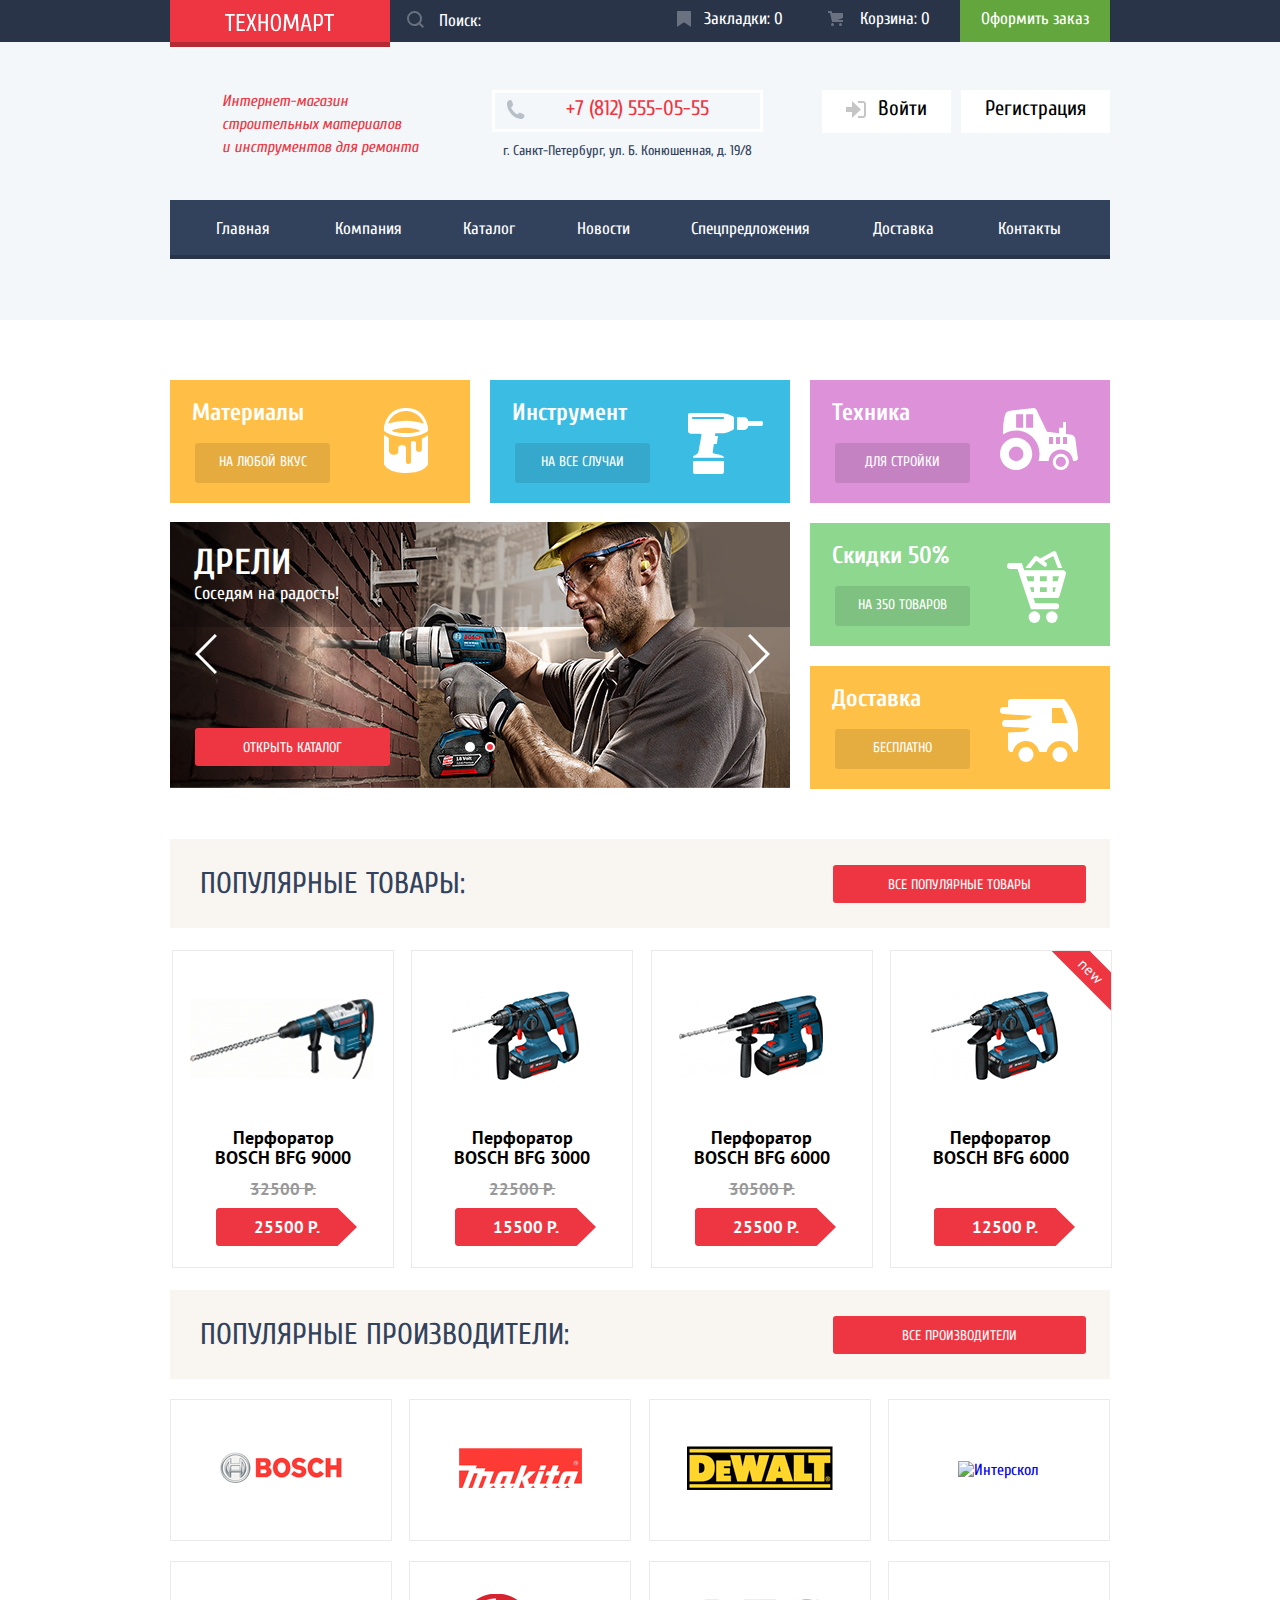
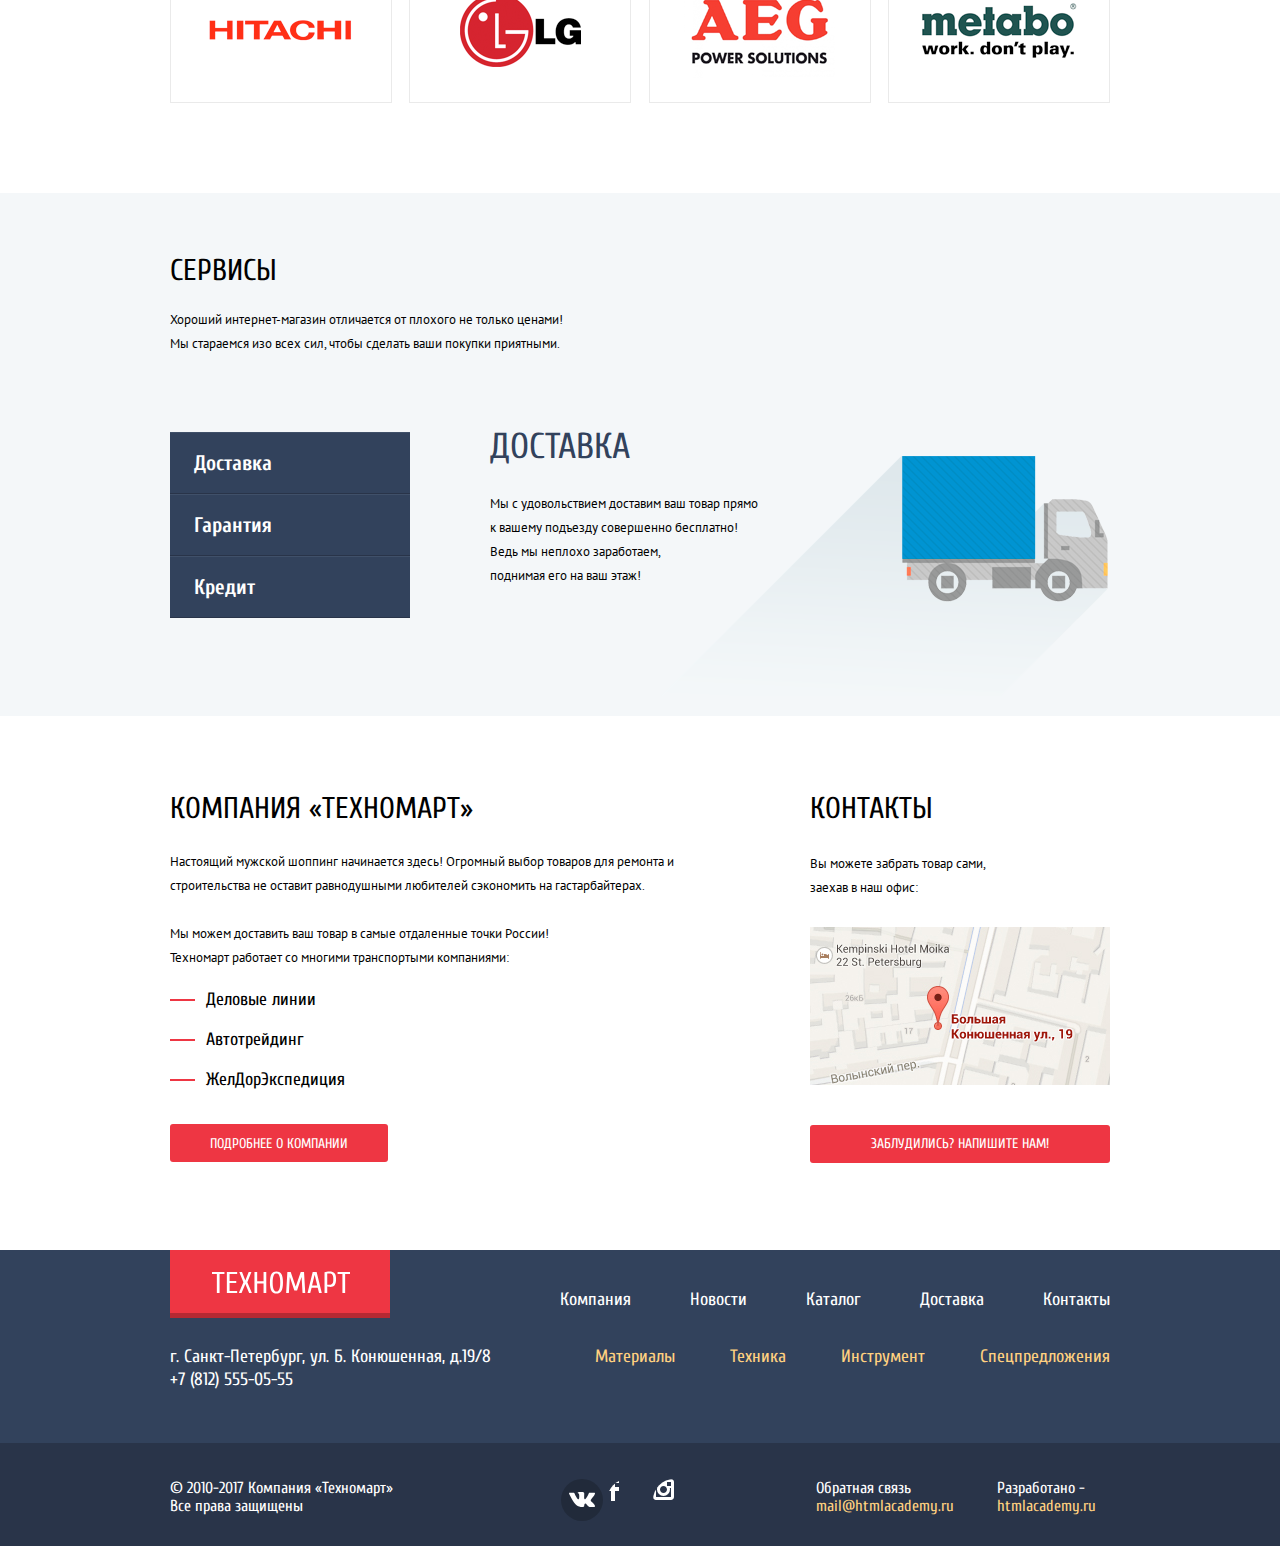
==== commit 3ef46778: "mini" ====
--- a/index.html
+++ b/index.html
@@ -5,7 +5,7 @@
   <meta charset="utf-8">
   <title>Техномарт - инструменты, техника, материалы</title>
   <link href="https://fonts.googleapis.com/css?family=Cuprum:400,400i,700%7CPT+Sans:400,700&display=swap&subset=cyrillic,cyrillic-ext" rel="stylesheet">
-  <link type="text/css" href="css/style.css" rel="stylesheet">
+  <link type="text/css" href="css/style-min.css" rel="stylesheet">
 </head>
 
 <body>
@@ -415,7 +415,7 @@
     </section>
   </footer>
 
-  <script src="js/script.js"></script>
+  <script src="js/script-min.js"></script>
 
 </body>
 
--- a/css/style-min.css
+++ b/css/style-min.css
@@ -0,0 +1 @@
+@keyframes bounce{0%{transform:translateY(-2000px)}70%{transform:translateY(30px)}90%{transform:translateY(-10px)}to{transform:translateY(0)}}@keyframes shake{0%,to{transform:translateX(0)}10%,30%,50%,70%,90%{transform:translateX(-10px)}20%,40%,60%,80%{transform:translateX(10px)}}body{font-family:"Cuprum","Arial Narrow",sans-serif;margin:0}a{text-decoration:none}.visually-hidden:not(:focus):not(:active),input[type=checkbox].visually-hidden,input[type=radio].visually-hidden{position:absolute;width:1px;height:1px;margin:-1px;border:0;padding:0;white-space:nowrap;clip-path:inset(100%);clip:rect(0 0 0 0);overflow:hidden}.aligning{width:940px;display:flex;flex-direction:row;flex-wrap:wrap;flex-shrink:0;margin-left:auto;margin-right:auto;padding-left:10px;padding-right:10px}.aligning-viewport{min-width:960px}.content{background-color:#fff}.caption-button h2,.content-caption,.content-caption-h2{text-transform:uppercase}.content-caption-h2{margin-bottom:20px;font-size:30px;font-weight:400}.content-text{margin-top:0;margin-bottom:20px;font-family:"PT Sans","Arial",sans-serif;font-size:13px;line-height:24px}.caption-button{width:886px;height:89px;display:flex;flex-wrap:wrap;flex-direction:row;justify-content:space-between;align-items:center;margin-top:20px;margin-bottom:20px;padding-left:30px;padding-right:24px;background-color:#f9f5f0}.caption-button h2{font-size:30px;font-weight:400;color:#32425c}.button{min-width:197px;height:38px;position:relative;font-family:"Cuprum","Arial Narrow",sans-serif;text-align:center;text-transform:uppercase;border:0;border-radius:3px;color:#fff;background-color:#ee3643;cursor:pointer}.wide-button{width:253px}.button-link{padding:10px 40px;font-family:"Cuprum","Arial Narrow",sans-serif;font-size:14px;line-height:40px;text-decoration:none;text-transform:uppercase;color:#fff}.button:hover{background-color:#ca2c37}.button:active{background-color:#ba2732}.stylized-background{background-color:#f4f7f9}.stylized-background-header{height:320px;background-color:#f4f7f9}.logo-header,.logo-header-main{width:220px;height:42px;background-color:#ee3643}.logo-header:hover{background-color:#ca2c37}.logo-header:active{background-color:#ba2732}.logo-header-img,.logo-img-main{width:109px;height:19px;padding:13px 56px 10px 55px;box-shadow:0 5px 0 0 #b52933}.logo-header-img:hover{box-shadow:0 5px 0 0 #9a212a}.logo-header-img:active{box-shadow:0 5px 0 0 #8e1e26}.top-header{display:flex;flex-direction:row;flex-wrap:wrap;justify-content:space-between;min-height:42px;font-size:17px;background-color:#293449;line-height:18px}.top-header-link{padding:10px;text-align:center;text-decoration:none;color:#fff}.top-header-link:active{color:rgba(255,255,255,.6)}.search{position:relative;display:flex;flex-grow:2}.search-label{position:absolute;top:12px;left:49px;color:#fff}.search-input{width:220px;font:inherit;box-sizing:border-box;padding:0 5px;margin:0;border:0;color:#fff;background-color:#293449}.search-input:hover{background-color:#212a3a}.search-input:focus,.search-input:valid{z-index:10;color:#000;background-color:#fff}.search-input:not(:valid){box-shadow:none}.search-button{font:inherit;order:-1;padding-left:17px;padding-right:10px;border:0;color:rgba(255,255,255,.3);background-color:#293449}.search-button:hover{color:#fff;background-color:#212a3a}.search-input:focus+.search-button{color:#ee3643;background-color:#fff}.icon-search{fill:currentColor;cursor:pointer}.bookmarks,.cart{display:flex;margin-right:25px;flex-direction:row;flex-wrap:wrap;justify-content:space-around}.bookmarks .icon-bookmarks::before,.cart .icon-cart::before{display:inline-block;width:17px;height:17px;vertical-align:middle;opacity:.3;content:""}.bookmarks .icon-bookmarks::before{padding-right:10px;background:url(../img/icon-bookmarks.svg) no-repeat}.bookmarks:hover .icon-bookmarks::before,.cart:hover .icon-cart::before{opacity:1}.cart{margin-right:0;padding-right:20px}.cart-filled{background-color:#ee3643}.cart .icon-cart::before{padding-right:5px;padding-left:10px;background:url(../img/icon-cart.svg) no-repeat}.order,.page-header{display:flex;flex-direction:row;flex-wrap:wrap}.order{width:150px;justify-content:center;padding-top:0;background:#63a63e}.order a{padding-left:20px;padding-right:20px}.order:hover{background-color:#5fbb2d}.order:active{background-color:#518534}.page-header{height:80px;justify-content:space-between;padding-top:48px;padding-bottom:30px}.slogan{width:200px;margin-top:0;margin-right:40px;padding-left:52px;font-family:"Cuprum","Arial Narrow",sans-serif;font-style:italic;font-size:16px;line-height:23px;color:#ee3643}.account,.contacts-header div{display:flex;flex-direction:row;flex-wrap:wrap}.contacts-header div{width:265px;min-height:30px;margin-right:20px;align-content:center;justify-content:space-around;border:3px #fff solid}.account-link,.account-user,.contacts-header a{font-size:21px;line-height:21px;text-decoration:none}.contacts-header a{padding:5px 50px 10px 10px;color:#ee3643}.contacts-header .icon-phone::before{display:inline-block;width:20px;height:19px;vertical-align:middle;margin-right:40px;margin-left:0;padding-left:0;background:url(../img/icon-phone.svg) no-repeat;background-position:0 0;content:""}.contacts-header address{margin-top:10px;margin-right:20px;text-align:center;text-decoration:none;font-style:normal;font-size:14px;color:#32425c}.account{min-width:100px;height:45px;justify-content:space-between}.account-link,.account-user{height:35px;display:block;margin-left:10px;padding-top:8px;padding-left:24px;padding-right:24px;color:#000;background-color:#fff}.account-link:hover{color:#ee3643}.account-link:active{color:rgba(0,0,0,.3)}.account .icon-user::before{display:inline-block;width:20px;height:18px;margin-right:2px;padding-right:10px;vertical-align:middle;background:url(../img/icon-user.svg) no-repeat;content:""}.account .icon-login::before{display:inline-block;width:15px;height:17px;vertical-align:middle;margin-right:0;padding-left:0;padding-right:17px;background:url(../img/icon-login.svg) no-repeat;background-position:0 0;content:""}.account-user{margin-left:3px;padding-top:10px;padding-left:13px;padding-right:26px}.account .icon-logout{display:block;width:20px;height:45px;padding:0 11px;background:url(../img/icon-logout.svg) no-repeat;background-position:11px 12px;background-color:#fff}.account-active{width:210px;display:flex;flex-direction:row;flex-wrap:wrap;justify-content:space-between;margin-top:5px;margin-left:20px}.account-active::before{content:"•";order:2}.account-active a:nth-child(1){order:1}.account-active a:nth-child(2){order:3}.account-active-link{font-size:16px;color:#32425c;text-decoration:underline}.account-active-link:hover{color:#ee3643}.account-active-link:active{color:rgba(0,0,0,.3)}.breadcrumbs ul{margin-top:20px;padding-left:0;display:flex;flex-direction:row;flex-wrap:wrap;justify-content:space-between;font-family:"PT Sans","Arial",sans-serif;font-size:13px;text-transform:uppercase;list-style-type:none}.breadcrumbs-link{padding-top:5px;padding-bottom:10px;margin-left:19px;text-decoration:none;color:#000}.breadcrumbs-link::before{display:inline-block;width:8px;height:12px;margin-right:13px;vertical-align:middle;background:url(../img/icon-right-small.svg) no-repeat;content:""}.breadcrumbs .icon-home,.breadcrumbs-home{width:14px;display:inline-block;vertical-align:middle}.breadcrumbs-home{height:12px;padding:10px 2px}.breadcrumbs .icon-home{height:18px;background:url(../img/icon-home.svg) no-repeat;background-position:0 3px;content:""}.page-nav{width:940px;margin:0 auto 50px;padding:0;font-size:17px;line-height:17px;text-align:center;background-color:#32425c;border-bottom:4px #293449 solid}.page-nav-list{width:940px;min-height:auto;display:flex;flex-direction:row;flex-wrap:wrap;align-content:center;justify-content:center;list-style-type:none;margin:0;padding:0}.page-nav-list li:nth-child(1){margin-left:4px;margin-right:5px}.page-nav-list li:nth-child(3),.page-nav-list li:nth-child(4){margin-left:1px;margin-right:1px}.page-nav-list li:nth-child(6){margin-left:3px;margin-right:2px}.page-nav-list li:nth-child(7){margin-left:2px;margin-right:7px}.page-nav-link{display:inline-block;min-width:auto;min-height:20px;margin:0;padding:20px 30px 15px;vertical-align:middle;text-decoration:none;color:#fff;user-select:none}.page-nav-link:link:hover{background-color:#293449}.page-nav-link:link:active{color:rgba(255,255,255,.5)}.features-block{margin-top:60px;flex-direction:row;flex-wrap:wrap;justify-content:space-between;list-style-type:none}.features-block,.features-block ul{padding:0;display:flex}.features-block-caption{width:200px;margin-top:10px;margin-left:22px;margin-bottom:10px;font-size:24px;line-height:30px;font-weight:700;color:#fff}.features-block-button{width:135px;min-height:30px;font-size:14px;text-transform:uppercase;text-align:center;margin-top:15px;margin-bottom:20px;margin-left:25px;padding-top:10px;color:#fff;background-color:rgba(0,0,0,.1);border-radius:3px}.features-block-button:hover{background-color:rgba(0,0,0,.2)}.features-block-button:active{background-color:rgba(0,0,0,.3)}.features-block-button a{color:#fff}.features-block-material{width:300px;min-height:123px;display:flex;flex-direction:row;flex-wrap:wrap;align-items:flex-end;justify-content:space-between;margin:0 20px 20px 0;background-color:#ffbf47}.features-material-icon{width:300px;min-height:auto;display:block;margin-bottom:0;vertical-align:top;background:url(../img/icon-1.svg) no-repeat;background-position-x:214px;background-position-y:20px}.features-block-instrument{width:300px;min-height:123px;display:flex;flex-direction:row;flex-wrap:wrap;align-items:flex-end;justify-content:space-between;margin:0 20px 20px 0;background-color:#3bbce3}.features-instrument-icon{width:300px;min-height:auto;display:block;vertical-align:top;background:url(../img/icon-2.svg) no-repeat;background-position-x:198px;background-position-y:25px}.features-block-technics{width:300px;height:123px;display:flex;flex-direction:row;flex-wrap:wrap;align-items:flex-end;justify-content:space-between;margin-bottom:20px;background-color:#dc91d8}.features-technics-icon{width:300px;min-height:auto;display:block;margin-bottom:0;vertical-align:top;background:url(../img/icon-3.svg) no-repeat;background-position-x:190px;background-position-y:20px}.features-block-sale{width:300px;height:123px;display:flex;flex-direction:row;flex-wrap:wrap;align-items:flex-end;justify-content:space-between;margin-bottom:20px;margin-left:640px;background-color:#8ed78f}.features-sale-icon{width:300px;min-height:auto;display:block;margin-bottom:0;vertical-align:top;background:url(../img/icon-4.svg) no-repeat;background-position-x:197px;background-position-y:20px}.features-block-delivery{width:300px;height:123px;display:flex;flex-direction:row;flex-wrap:wrap;align-items:flex-end;justify-content:space-between;margin-left:640px;background-color:#ffc047}.features-delivery-icon{width:300px;min-height:auto;display:block;margin-bottom:0;vertical-align:top;background:url(../img/icon-5.svg) no-repeat;background-position-x:190px;background-position-y:25px}.features-slider{width:595px;position:relative;margin-top:-283px;min-height:266px;padding:0;background-color:#fff;list-style-type:none}.features-slider li{display:flex;flex-direction:column;min-height:266px}.features-slider-drills,.features-slider-perforator{z-index:0;position:absolute}.features-slider-drills::before{content:"";position:absolute;bottom:36px;left:295px;width:6px;height:6px;border:2px solid #fff;border-radius:50%;background-color:#fff}.features-slider-drills::after{right:295px;background-color:#ee3643}.features-slider-drills::after,.features-slider-perforator::after,.features-slider-perforator::before{content:"";position:absolute;bottom:36px;width:6px;height:6px;border:2px solid #fff;border-radius:50%}.features-slider-perforator::before{left:295px;background-color:#ee3643}.features-slider-perforator::after{right:295px;background-color:#fff}.slider-visible{z-index:5}.features-slider-caption{margin:0 24px;padding-top:20px;font-size:36px;text-transform:uppercase;color:#fff}.features-slider-description{margin:0 24px;font-size:18px;color:#fff}.features-slider-switch{display:flex;flex-direction:row;justify-content:space-between;margin:30px 20px 30px 25px;padding:0}.features-slider-previous{width:22px;height:40px;background:url(../img/icon-left.svg) no-repeat;border:0}.features-slider-next{width:22px;height:40px;margin-left:auto;background:url(../img/icon-right.svg) no-repeat;border:0}.features-slider-button{margin:auto auto 22px 25px;min-width:195px;min-height:38px;padding:0}.features-slider-img{order:-1;width:620px;min-height:266px;margin:0 0 -266px}.filter-background{min-height:30px;border-radius:3px;background-color:#f7f3ec}.catalog-filter{width:220px;padding-left:0;margin-left:auto;margin-right:20px}.filter-caption{margin:0;padding-top:10px;padding-bottom:0;padding-left:20px;font-family:"PT Sans","Arial",sans-serif;font-size:13px;line-height:18px;font-weight:400;text-transform:uppercase}.catalog-filter button[type=submit],.catalog-filter fieldset,.price-controls input{font-family:"PT Sans","Arial",sans-serif;border:0}.catalog-filter fieldset,.filter-price legend{font-size:15px;line-height:20px;text-transform:uppercase}.catalog-filter button[type=submit]{width:140px;height:38px;margin-top:50px;font-size:13px;text-transform:uppercase;background-color:#fff;border:1px #e5e5e5 solid;border-radius:3px}.filter-price{width:220px;padding-left:0}.filter-price legend{margin-top:15px;font-size:18px;line-height:24px;font-weight:700}.price-range{margin-top:10px}.range-controls{position:relative;height:40px;margin-bottom:10px;padding-top:40px;padding-right:25px;padding-left:30px;border-radius:3px}.range-controls .scale{height:2px;background:#d7dcde}.range-controls .bar{width:80%;height:2px;background:#00ca74}.toggle{position:absolute;top:31px;left:0;display:block;width:20px;height:20px;padding:0;background-color:#ababab;box-shadow:0 2px 1px 0 #cfcfcf;border:8px #fff solid;border-radius:50%;cursor:grab}.toggle:active{cursor:grabbing}.range-controls .controls-min{left:20px}.range-controls .controls-max{left:160px}.price-controls{display:flex;justify-content:space-between;font-size:0}.price-controls input{width:90px;height:35px;margin-bottom:15px;display:flex;flex-direction:row;flex-wrap:wrap;text-align:center;font-size:17px;font-weight:400;background-color:#f7f3ec}.price-controls input[type=number]{-moz-appearance:textfield}.price-controls input[type=number]::-webkit-inner-spin-button,.price-controls input[type=number]::-webkit-outer-spin-button{-webkit-appearance:none;margin:0}.price-controls span{width:10px;height:1px;display:inline-block;vertical-align:middle;margin-top:20px;background-color:#000}.filter-brand,.filter-charging{margin-left:0;padding-left:0}.filter-brand legend{margin-right:10px}.filter-brand ul{margin-bottom:-10px}.filter-brand legend,.filter-charging legend{width:220px;margin-left:auto;padding-top:23px;padding-left:0;text-transform:uppercase;font-size:17px;font-weight:700;border-top:1px #e5e5e5 solid}.filter-brand ul,.filter-charging ul{padding:0;list-style-type:none}.filter-option{margin-bottom:20px}.filter-option label{display:inline-block;position:relative;padding-left:35px;vertical-align:middle;cursor:pointer;user-select:none}.filter-input-checkbox+label::before{width:27px;height:23px;left:0;top:0;position:absolute;background-image:url("data:image/svg+xml,%3Csvg xmlns='http://www.w3.org/2000/svg' width='23' height='23' viewBox='0 0 23 23'%3E%3Cpath fill='%23c5c5c5' d='M20 2c.542 0 1 .458 1 1v17c0 .542-.458 1-1 1H3c-.542 0-1-.458-1-1V3c0-.542.458-1 1-1h17m0-2H3C1.35 0 0 1.35 0 3v17c0 1.65 1.35 3 3 3h17c1.65 0 3-1.35 3-3V3c0-1.65-1.35-3-3-3z'/%3E%3C/svg%3E%0A");background-repeat:no-repeat;background-position:0 0;content:""}.filter-input-checkbox+label:hover::before,.filter-input-checkbox:focus+label::before{background-image:url("data:image/svg+xml,%3Csvg xmlns='http://www.w3.org/2000/svg' width='23' height='23' viewBox='0 0 23 23'%3E%3Cpath fill='%23b5b5b5' d='M20 2c.542 0 1 .458 1 1v17c0 .542-.458 1-1 1H3c-.542 0-1-.458-1-1V3c0-.542.458-1 1-1h17m0-2H3C1.35 0 0 1.35 0 3v17c0 1.65 1.35 3 3 3h17c1.65 0 3-1.35 3-3V3c0-1.65-1.35-3-3-3z'/%3E%3C/svg%3E%0A")}.filter-input-checkbox:disabled+label,.filter-input-radio:disabled+label{opacity:.3;color:rgba(0,0,0,.4)}.filter-input-checkbox:checked+label::after{width:27px;height:23px;position:absolute;top:0;left:0;background-image:url("data:image/svg+xml,%3Csvg xmlns='http://www.w3.org/2000/svg' width='27' height='23' viewBox='0 0 27 23'%3E%3Cpath fill='%23c5c5c5' d='M7.285 7.486l-2.829 2.829 7.783 7.783L26.171 4.166l-2.828-2.829-11.104 11.102z'/%3E%3Cpath fill='%23c5c5c5' d='M21 20c0 .542-.458 1-1 1H3c-.542 0-1-.458-1-1V3c0-.542.458-1 1-1h16.908L21.493.415A2.96 2.96 0 0 0 20 0H3C1.35 0 0 1.35 0 3v17c0 1.65 1.35 3 3 3h17c1.65 0 3-1.35 3-3v-9.829l-2 2V20z'/%3E%3C/svg%3E ");background-repeat:no-repeat;background-position:0 0;content:""}.filter-input-checkbox:checked+label:hover::after,.filter-input-checkbox:checked:focus+label::after{background-image:url("data:image/svg+xml,%3Csvg xmlns='http://www.w3.org/2000/svg' width='27' height='23' viewBox='0 0 27 23'%3E%3Cpath fill='%23b5b5b5' d='M7.285 7.486l-2.829 2.829 7.783 7.783L26.171 4.166l-2.828-2.829-11.104 11.102z'/%3E%3Cpath fill='%23c5c5c5' d='M21 20c0 .542-.458 1-1 1H3c-.542 0-1-.458-1-1V3c0-.542.458-1 1-1h16.908L21.493.415A2.96 2.96 0 0 0 20 0H3C1.35 0 0 1.35 0 3v17c0 1.65 1.35 3 3 3h17c1.65 0 3-1.35 3-3v-9.829l-2 2V20z'/%3E%3C/svg%3E ")}.filter-input-radio+label::before{width:25px;height:25px;left:0;top:-2px;position:absolute;background-image:url("data:image/svg+xml,%3Csvg xmlns='http://www.w3.org/2000/svg' width='25' height='25' viewBox='0 0 25 25'%3E%3Cpath fill='%23c5c5c5' d='M12.5 4c4.687 0 8.5 3.813 8.5 8.5 0 4.687-3.813 8.5-8.5 8.5C7.813 21 4 17.187 4 12.5 4 7.813 7.813 4 12.5 4m0-4C5.597 0 0 5.597 0 12.5S5.597 25 12.5 25 25 19.403 25 12.5 19.403 0 12.5 0z'/%3E%3C/svg%3E ");background-repeat:no-repeat;background-position:0 0;content:""}.filter-input-radio+label:hover::before,.filter-input-radio:focus+label::before{background-image:url("data:image/svg+xml,%3Csvg xmlns='http://www.w3.org/2000/svg' width='25' height='25' viewBox='0 0 25 25'%3E%3Cpath fill='%23b5b5b5' d='M12.5 4c4.687 0 8.5 3.813 8.5 8.5 0 4.687-3.813 8.5-8.5 8.5C7.813 21 4 17.187 4 12.5 4 7.813 7.813 4 12.5 4m0-4C5.597 0 0 5.597 0 12.5S5.597 25 12.5 25 25 19.403 25 12.5 19.403 0 12.5 0z'/%3E%3C/svg%3E ")}.filter-input-radio:checked+label::after{width:25px;height:25px;position:absolute;top:-2px;left:0;background-image:url("data:image/svg+xml,%3Csvg xmlns='http://www.w3.org/2000/svg' width='25' height='25' viewBox='0 0 25 25'%3E%3Cpath fill='%23c5c5c5' d='M12.5 4c4.687 0 8.5 3.813 8.5 8.5 0 4.687-3.813 8.5-8.5 8.5C7.813 21 4 17.187 4 12.5 4 7.813 7.813 4 12.5 4m0-4C5.597 0 0 5.597 0 12.5S5.597 25 12.5 25 25 19.403 25 12.5 19.403 0 12.5 0z'/%3E%3Ccircle fill='%23c5c5c5' cx='12.5' cy='12.5' r='4.5'/%3E%3C/svg%3E ");background-repeat:no-repeat;background-position:0 0;content:""}.filter-input-radio:checked+label:hover::after,.filter-input-radio:checked:focus+label::after{background-image:url("data:image/svg+xml,%3Csvg xmlns='http://www.w3.org/2000/svg' width='25' height='25' viewBox='0 0 25 25'%3E%3Cpath fill='%23b5b5b5' d='M12.5 4c4.687 0 8.5 3.813 8.5 8.5 0 4.687-3.813 8.5-8.5 8.5C7.813 21 4 17.187 4 12.5 4 7.813 7.813 4 12.5 4m0-4C5.597 0 0 5.597 0 12.5S5.597 25 12.5 25 25 19.403 25 12.5 19.403 0 12.5 0z'/%3E%3Ccircle fill='%23b5b5b5' cx='12.5' cy='12.5' r='4.5'/%3E%3C/svg%3E ")}.product-sorting{max-width:700px;display:flex;flex-direction:row;flex-wrap:wrap;justify-content:space-between;margin-top:0;margin-bottom:15px;padding-left:20px;font-family:"PT Sans","Arial",sans-serif;font-size:13px;line-height:18px;text-transform:uppercase}.sorting-type{min-width:350px;min-height:20px;margin-left:20px;margin-right:10px;margin-bottom:0;padding-bottom:0;display:flex;flex-direction:row;flex-wrap:nowrap;list-style-type:none}.sorting-type a{margin-bottom:0;margin-left:0;margin-right:0;padding:5px 10px;color:#ee3643}.sorting-type a:link,.sorting-type a:visited{color:rgba(0,0,0,.3);text-decoration:underline dotted #ee3643 1px}.sorting-type li:nth-child(1){margin-right:51px}.sorting-type li:nth-child(2){margin-right:42px}.socials li:nth-child(3n),.sorting-type li:nth-child(3){margin-right:0}.sorting-arrow-down a,.sorting-arrow-up a{display:block;width:11px;height:10px;padding-top:0}.sorting-arrow-up a{margin-left:20px;margin-right:0}.sorting-arrow-down a{margin-left:0}.content-caption-product{width:900px;min-height:30px;margin-top:8px;margin-bottom:20px;padding-top:25px;padding-bottom:27px;padding-left:30px;font-size:30px;font-weight:400;text-transform:uppercase;color:#32425c;background-color:#f2f6f8}.catalog-flex{width:940px;display:flex;flex-direction:row;flex-wrap:nowrap;justify-content:space-around;margin-left:auto;margin-right:auto;padding-bottom:0}.product-item,.product-list tbody{width:700px;margin-bottom:12px;display:flex;flex-direction:row;flex-wrap:wrap;justify-content:space-between}.product-item{width:220px;min-height:250px;flex-direction:column;align-items:center;position:relative;margin-bottom:20px;padding-top:0;padding-bottom:10px;font-family:"PT Sans","Arial",sans-serif;text-align:center;font-size:17px;font-weight:700;overflow:hidden;border:1px #eaeaea solid}.product-photo{width:218px;height:170px;z-index:1}.product-photo:hover{z-index:0}.product-name{width:160px;min-height:40px;padding-top:5px;font-size:18px;text-align:center;font-weight:700;line-height:20px}.product-mark{position:absolute;top:15px;right:0;z-index:11;width:200%;font-size:15px;font-weight:400;line-height:25px;color:#fff;text-transform:lowercase;transform:translateX(50%) rotate(45deg);transform-origin:50% -15px;background-color:#ee3643;user-select:none}.product-mark:empty{display:none}.product-price{width:140px;min-height:38px;margin-top:7px;margin-left:8px;padding-top:10px;line-height:18px;color:#fff;background-image:url(../img/red-button.svg);background-position:0 0;background-repeat:no-repeat}.product-price-special{min-height:20px;margin-top:10px;font-size:17px;line-height:18px;text-decoration:line-through;color:#999}.product-availability{width:217px;min-height:100px;padding-top:36px;position:absolute;display:flex;flex-direction:column;flex-wrap:wrap;align-items:center;justify-content:space-around;background-color:#fff}.product-item:hover{box-shadow:0 10px 25px rgba(41,52,73,.5)}.product-availability:focus-within,.product-item:hover .product-availability{z-index:10}.availability-buy{min-width:95px;height:25px;margin-top:5px;margin-bottom:10px;padding-top:0;padding-bottom:10px;position:relative;font-family:"Cuprum","Arial Narrow",sans-serif;text-align:center;text-transform:uppercase;border:0;border-radius:3px;background-color:#63a63e;border-bottom:3px #367315 solid;cursor:pointer}.availability-buy:hover{background-color:#5fbb2d;border-bottom:3px #367315 solid}.availability-buy:active{background-color:#518534;border-bottom:3px #518534 solid}.availability-buy::before{width:17px;height:17px;position:absolute;top:11px;left:15px;background:url(../img/icon-cart.svg) no-repeat;opacity:.3;content:""}.availability-buy:hover::before{opacity:1}.buy-link{padding:0 17px 10px 23px;font-size:14px;line-height:40px;text-decoration:none;color:#fff}.availability-bookmarks,.bookmarks-link,.buy-link{font-family:"Cuprum","Arial Narrow",sans-serif;text-transform:uppercase}.availability-bookmarks{min-width:70px;height:12px;margin-bottom:10px;position:relative;text-align:center;border:3px #63a63e solid;border-radius:3px;cursor:pointer}.availability-bookmarks:hover{border:3px #32425c solid;border-radius:3px}.availability-bookmarks:active{border:3px #c1c6ce solid;border-radius:3px}.bookmarks-link{padding:10px 25px 10px 35px;font-size:14px;line-height:12px;text-decoration:none;color:#32425c}.bookmarks-link:active{color:#d0d2d6}.description-perforator{min-height:260px;padding-top:39px;margin-bottom:-36px}.popular-items{margin-top:15px}.popular-product tbody{width:940px;margin-bottom:-20px;justify-content:space-between}.brands-list,.popular-brands,.popular-product tbody{display:flex;flex-wrap:wrap;flex-direction:row}.popular-brands{width:100%;height:auto;justify-content:space-between;margin-bottom:70px;padding:0;list-style-type:none}.brands-list{width:220px;height:140px;align-items:center;justify-content:center;margin-bottom:20px;border:1px #eaeaea solid}.brand-list-link{width:auto;height:auto}.brands-list:active,.brands-list:hover{box-shadow:0 10px 25px rgba(41,52,73,.5);border:1px #fff solid}.brands-list:active{box-shadow:2px 2px 10px rgba(41,52,73,.5)}.brands-list:active img{opacity:.3}.turn-pages{width:284px;max-width:700px;min-height:auto;margin-bottom:60px;margin-left:0;padding-left:0;display:flex;flex-direction:row;justify-content:space-between;list-style-type:none;font-family:"PT Sans","Arial",sans-serif}.turn-pages-link{color:#000;padding:10px 15px;font-size:13px;line-height:18px}.turn-pages-number{width:38px;height:28px;padding-top:7px;text-align:center;border:1px #e5e5e5 solid;border-radius:3px}.turn-pages-number:hover{border:1px #bdc6ca solid}.turn-pages-number:active{border:1px #ee3643 solid}.turn-pages-number:target{background-color:#ee3643}.turn-page-current{background-color:#ee3643}.turn-page-current .turn-pages-link{color:#fff}.turn-page-current,.turn-page-current:hover{border:1px #ee3643 solid}.turn-pages-pointer{width:140px;height:28px;padding-top:7px;text-align:center;font-family:"PT Sans","Arial",sans-serif;text-transform:uppercase;border:1px #e5e5e5 solid;border-radius:3px}.turn-pages-pointer a{padding-left:30px;padding-right:30px}.turn-pages-pointer:hover{border:1px #bdc6ca solid}.turn-pages-pointer:active{border:1px #ee3643 solid}.service{margin-bottom:50px;padding-top:35px;padding-bottom:20px}.service-info{width:400px}.service-tabs{display:flex;flex-wrap:wrap;flex-direction:row;align-items:top;justify-content:space-between;margin-top:40px}.service-tabs-name{width:240px;position:relative;list-style-type:none;padding:0}.service-tabs-name::after{width:10px;height:279px;z-index:15;position:absolute;top:-50px;left:230px;background-image:url(../img/slider-tabs-shadow.png);background-repeat:no-repeat;content:""}.service-tabs-caption{margin-top:10px;margin-bottom:25px;padding-left:60px;font-size:36px;font-weight:400;text-transform:uppercase;color:#32425c}.service-flipping-button{width:195px;margin-left:60px;background-color:#ff5357}.service-tabs-list{width:240px;height:auto;padding-top:15px;padding-bottom:15px;padding-left:0;font-size:21px;line-height:30px;font-weight:700;background-color:#32425c;border-top:1px #405069 solid;border-bottom:1px #293449 solid}.service-tabs-list:hover{background-color:#293449}.service-tabs-list:active{background-color:#fff;color:#32425c}.service-tabs-link{width:220px;height:auto;position:relative;padding:20px 50% 20px 10%;color:#fff}.service-tabs-link:active{color:#32425c}.service-tabs-flipping{display:flex;justify-content:flex-end;width:700px;min-height:280px;padding-left:0;margin-left:0;overflow:hidden}.service-flipping-delivery{max-width:290px;z-index:1;margin-top:0;padding-left:60px;margin-bottom:40px;display:block;position:relative}.service-delivery-img{width:700px;min-height:280px;background:url(../img/service-delivery.png) no-repeat;background-position-x:230px;background-position-y:40px;background-color:#f4f7f9}.service-flipping-guarantee{max-width:418px;margin-top:0;padding-left:60px;height:auto;display:block;position:relative}.service-guarantee-img{display:none;width:700px;min-height:280px;background:url(../img/service-guarantee.png) no-repeat;background-position-x:310px;background-position-y:25px;background-color:#f4f7f9}.service-flipping-credit{max-width:320px;height:auto;display:block;margin-top:0;padding-left:60px}.service-credit-img{display:none;width:700px;min-height:280px;vertical-align:middle;background:url(../img/service-credit.png) no-repeat;background-position-x:220px;background-color:#f4f7f9}.service-slide{box-sizing:border-box;flex-shrink:0;width:100%;padding-left:20px}.service-slide:target{display:block}.content-list{width:100%;margin-top:-14px;margin-bottom:20px;padding:0;list-style-type:none}.content-list-item{font-size:18px;line-height:40px}.content-list-item::before{display:inline-block;width:25px;height:2px;vertical-align:middle;margin-right:11px;background-color:#ee3643;content:""}.description,.page-map{display:flex;flex-direction:row;flex-wrap:wrap;justify-content:space-between}.description{max-width:540px;min-height:400px;margin-right:100px;padding-bottom:84px}.description p{font-size:13px}.page-map{max-width:300px;padding-bottom:80px}.page-map .content-text{width:200px;margin-top:0;padding-top:0}.page-map-img{margin-bottom:30px;background:#fff}.button-contacts-popup{box-sizing:border-box;width:300px;display:block;padding-top:10px;padding-bottom:10px;font-size:14px}.popup{position:fixed;top:0;left:0;right:0;bottom:0;width:100%;height:100vh}.popup-content{box-sizing:border-box;position:relative;z-index:-1;width:620px;min-height:423px;margin:auto;background-color:#fff;box-shadow:inset 0 -112px 0 #f4f4f4,0 -7px 0 #ee3643,0 10px 25px rgba(41,52,73,.5)}.popup-close{position:absolute;top:9px;right:9px;display:block;width:21px;height:21px;border:0;background:url(../img/icon-close.svg) no-repeat}.popup-close::before{content:"";position:fixed;top:0;right:0;bottom:0;left:0;z-index:-1}.popup-show{display:flex;z-index:100;animation:bounce .6s}.popup-error{animation:shake .6s}.feedback{display:flex;flex-direction:column;min-height:423px;padding:0 80px;background-color:#fff}.feedback-required{width:460px;display:flex;flex-direction:row;flex-wrap:wrap;justify-content:space-between}.feedback-required p{margin:48px 0 22px}.feedback-required p:first-child{margin-right:20px}.feedback label{width:220px;display:block;font-size:18px;line-height:18px}.feedback input,.feedback textarea{box-sizing:border-box;width:100%;min-height:34px;font-size:13px;line-height:18px;margin-top:8px;padding:0 13px;border:2px #dee3e4 solid;border-radius:2px}.feedback textarea{min-height:114px;font-family:"PT Sans","Arial",sans-serif;line-height:17px;padding:12px 15px;color:#a9a9a9;resize:none}.feedback-submit{margin-top:auto;margin-bottom:37px;text-align:center}.popup-bigmap .popup-content{width:940px;height:446px;box-shadow:0 10px 25px rgba(41,52,73,.5)}.popup-bigmap iframe{border:0}.buy-alert{display:flex;flex-direction:column;min-height:275px;padding-left:80px;padding-right:80px}.popup-buy-alert .popup-content{min-height:165px}.buy-alert-message{margin-top:23px;padding-top:0;font-family:"Cuprum","Arial Narrow",sans-serif;font-size:30px;font-weight:400}.buy-alert-message::before{width:66px;height:66px;display:inline-block;position:relative;margin-right:35px;top:25px;left:0;background:url(../img/checked-popup.svg) no-repeat;border:0;content:""}.submit-popup{display:flex;margin-top:auto;margin-bottom:37px;text-align:center}.buy-alert-button{width:440px}.button-order,.button-skip{box-sizing:border-box;min-height:38px;font-family:"Cuprum","Arial Narrow",sans-serif;font-size:14px;line-height:30px;text-decoration:none}.button-order{margin-right:20px;padding-top:5px;padding-bottom:10px}.button-skip{width:220px;text-transform:uppercase;background-color:#fff;border-radius:3px;border:0;color:#000}.logo-footer{width:220px;height:68px;margin-right:auto;background-color:#ee3643}.logo-footer-img{width:138px;height:23px;padding:21px 40px 19px 42px;border-bottom:5px #b52933 solid}.page-footer{min-height:193px;display:flex;flex-direction:row;flex-wrap:wrap;align-content:flex-start;justify-content:space-between;margin-top:0;background-color:#32425c;font-size:18px;clear:both}.contacts-footer{margin-right:auto;font-style:normal}.contacts-footer address{margin-top:0;font-size:18px;line-height:24px;font-style:normal}.bottom-footer a,.contacts-footer,.contacts-footer a,.contacts-footer address{text-decoration:none;color:#fff}.nav-category,.nav-site{min-height:20px;padding:0;font-size:18px;line-height:24px}.nav-site{min-width:550px;margin-top:15px;margin-bottom:5px}.nav-category{min-width:575px;margin-top:10px}.nav-site ul{display:flex;flex-direction:row;flex-wrap:wrap;justify-content:space-between;padding:0;color:#fff;list-style-type:none}.nav-category li,.nav-site li{display:flex;align-items:flex-start;justify-items:right}.nav-category-link,.nav-site-link{padding-bottom:10px;text-decoration:none}.nav-site-link{padding-top:5px;color:#fff;font-style:normal}.nav-site-link:hover{text-decoration:underline}.nav-site-link:active{color:rgba(255,255,255,.5);text-decoration:none}.nav-category-link{margin-top:0;padding-top:10px;color:#ffd180}.bottom-footer a:hover,.nav-category-link:hover{text-decoration:underline}.nav-category-link:active{color:rgba(255,209,128,.5);text-decoration:none}.bottom-footer,.nav-category ul{display:flex;flex-direction:row;flex-wrap:wrap}.nav-category ul{margin-top:-20px;justify-content:space-between}.nav-category li{margin-left:20px}.bottom-footer{justify-content:stretch;min-height:42px;padding-top:20px;padding-bottom:9px;font-size:16px;color:#fff;background-color:#293449;background-size:100%}.bottom-footer li{list-style-type:none}.bottom-footer a{padding-top:10px;padding-bottom:10px;color:#ffd180}.bottom-footer a:active{color:#ee3643;text-decoration:none}.copyright,.copyright-developer{display:flex;flex-direction:row;flex-wrap:nowrap;justify-content:space-between}.copyright{width:240px;margin-top:0;margin-right:20px}.copyright-developer{flex-grow:1;width:280px;margin-left:20px}.copyright-developer p{margin-left:40px}.socials,.socials ul{justify-content:center}.socials{width:135px;flex-grow:3;text-align:center;margin-left:30px;margin-right:0}.socials ul{display:flex;flex-direction:row;flex-wrap:wrap}.socials li{margin-right:4px}.icon-vk::before{background:url(../img/icon-vk.svg) no-repeat}.icon-vk:hover{fill:#ee3643}.icon-fb::before,.icon-insta::before,.icon-vk::before{display:inline-block;width:42px;height:42px;vertical-align:middle;background-color:#212a3a;background-position:center;border-radius:50%;content:""}.icon-fb::before{background:url(../img/icon-fb.svg) no-repeat}.icon-insta::before{background:url(../img/icon-insta.svg) no-repeat}
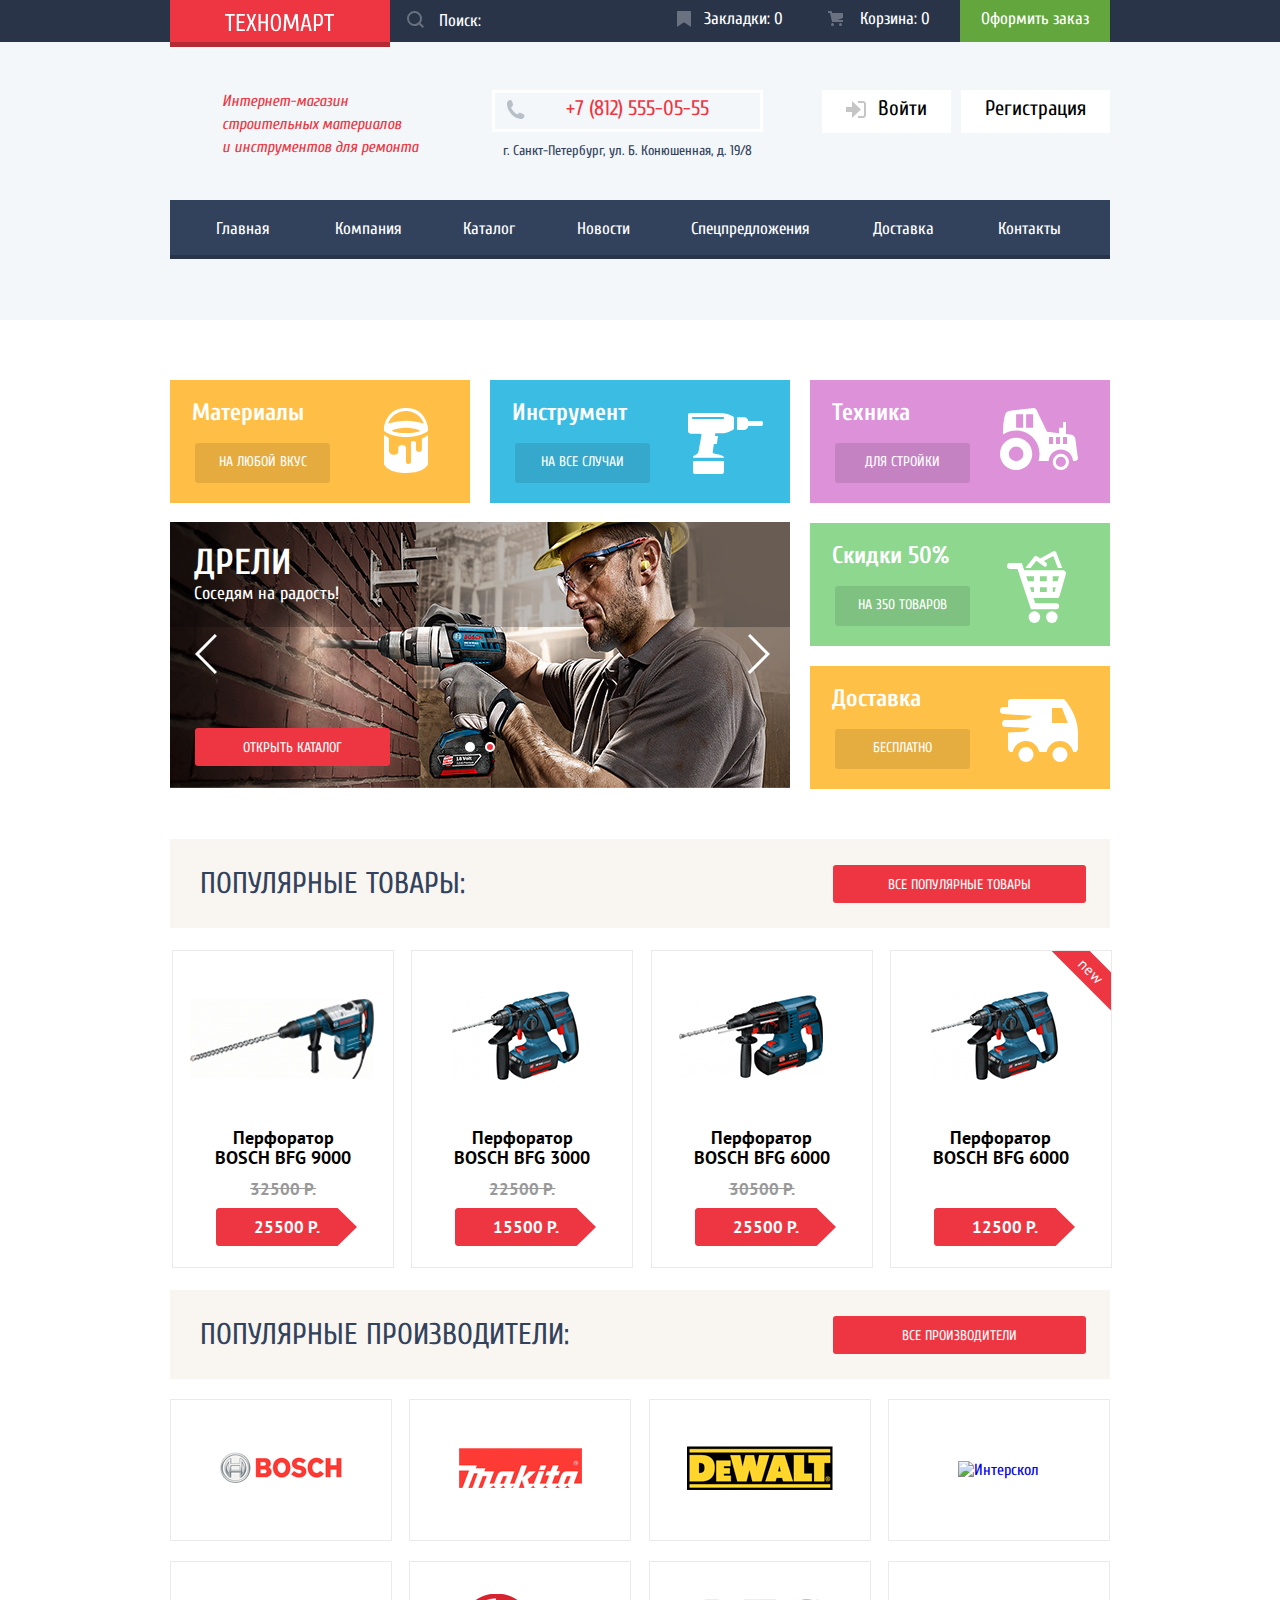
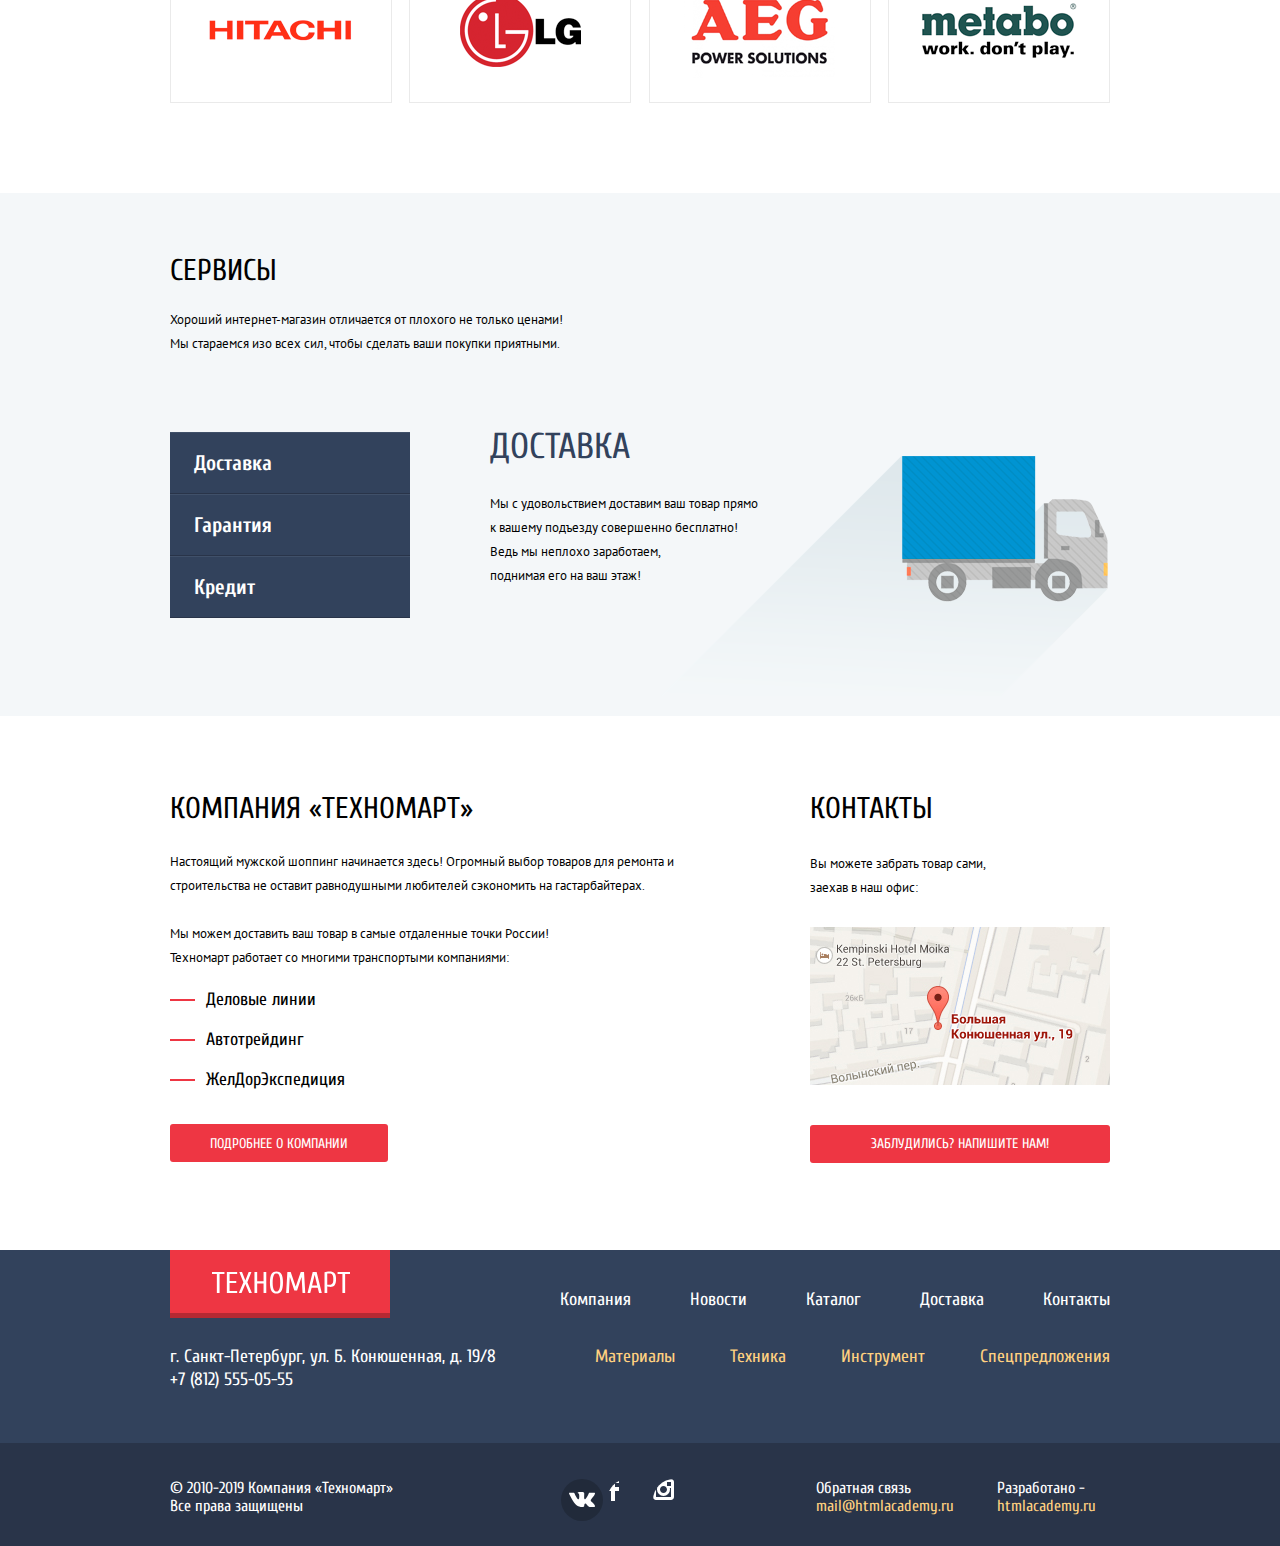
==== commit 5b232a00: "Merge branch 'master' into master" ====
--- a/index.html
+++ b/index.html
@@ -118,7 +118,7 @@
               </button>
             </div>
 
-            <a class="button button-link features-slider-button">Открыть каталог</a>
+            <a class="button button-link features-slider-button" href="inner.html">Открыть каталог</a>
             <img class="features-slider-img" src="img/slider-drills.jpg" width="620" height="266" alt="Дрели">
           </li>
           <li class="features-slider-perforator">
@@ -220,24 +220,24 @@
         </div>
         <ul class="popular-brands">
           <li class="brands-list">
-            <a class="brand-list-link" href="#nowhere"><img src="img/bosch.png" alt="BOSCH" width="126" height="37"></a>
-          </li>
-          <li class="brands-list">
-            <a class="brand-list-link" href="#nowhere"><img src="img/makita.png" alt="Makita" width="123" height="40"></a>
-          </li>
-          <li class="brands-list">
-            <a class="brand-list-link" href="#nowhere"><img src="img/dewalt.png" alt="DeWalt" width="146" height="44"></a>
-          </li>
-          <li class="brands-list">
-            <a class="brand-list-link" href="#nowhere"><img src="img/interskol.png" alt="Интерскол" width="200" height="88"></a></li>
-          <li class="brands-list">
-            <a class="brand-list-link" href="#nowhere"><img src="img/hitachi.png" alt="Hitachi" width="169" height="31"></a></li>
-          <li class="brands-list">
-            <a class="brand-list-link" href="#nowhere"><img src="img/lg.png" alt="LG" width="121" height="73"></a></li>
-          <li class="brands-list">
-            <a class="brand-list-link" href="#nowhere"><img src="img/aeg.png" alt="AEG" width="151" height="96"></a></li>
-          <li class="brands-list">
-            <a class="brand-list-link" href="#nowhere"><img src="img/metabo.png" alt="Metabov" width="204" height="69"></a></li>
+            <a href="#nowhere"><img src="img/bosch.png" alt="BOSCH" width="126" height="37"></a>
+          </li>
+          <li class="brands-list">
+            <a href="#nowhere"><img src="img/makita.png" alt="Makita" width="123" height="40"></a>
+          </li>
+          <li class="brands-list">
+            <a href="#nowhere"><img src="img/dewalt.png" alt="DeWalt" width="146" height="44"></a>
+          </li>
+          <li class="brands-list">
+            <a href="#nowhere"><img src="img/interskol.png" alt="Интерскол" width="200" height="26"></a></li>
+          <li class="brands-list">
+            <a href="#nowhere"><img src="img/hitachi.png" alt="Hitachi" width="169" height="31"></a></li>
+          <li class="brands-list">
+            <a href="#nowhere"><img src="img/lg.png" alt="LG" width="121" height="73"></a></li>
+          <li class="brands-list">
+            <a href="#nowhere"><img src="img/aeg.png" alt="AEG" width="151" height="96"></a></li>
+          <li class="brands-list">
+            <a href="#nowhere"><img src="img/metabo.png" alt="Metabov" width="204" height="69"></a></li>
         </ul>
       </section>
     </div>
@@ -250,7 +250,7 @@
         </div>
         <div class="service-tabs">
           <ul class="service-tabs-name">
-            <li class="service-tabs-list">
+            <li class="service-tabs-list active">
               <a class="service-tabs-link" href="#delivery">Доставка</a>
             </li>
             <li class="service-tabs-list service-garantee-show">
@@ -361,7 +361,7 @@
         </nav>
 
         <div class="contacts-footer">
-          <address>г. Санкт-Петербург, ул. Б. Конюшенная, д.19/8</address>
+          <address>г. Санкт-Петербург, ул. Б. Конюшенная, д. 19/8</address>
           <a href="tel:+78125550555">+7 (812) 555-05-55</a>
         </div>
 
@@ -379,7 +379,7 @@
     <section class="bottom-footer">
       <div class="aligning">
         <div class="copyright">
-          <p>&#169; 2010-2017 Компания &laquo;Техномарт&raquo; Все права защищены</p>
+          <p>&#169; 2010-2019 Компания &laquo;Техномарт&raquo; Все права защищены</p>
         </div>
 
         <div class="socials">
